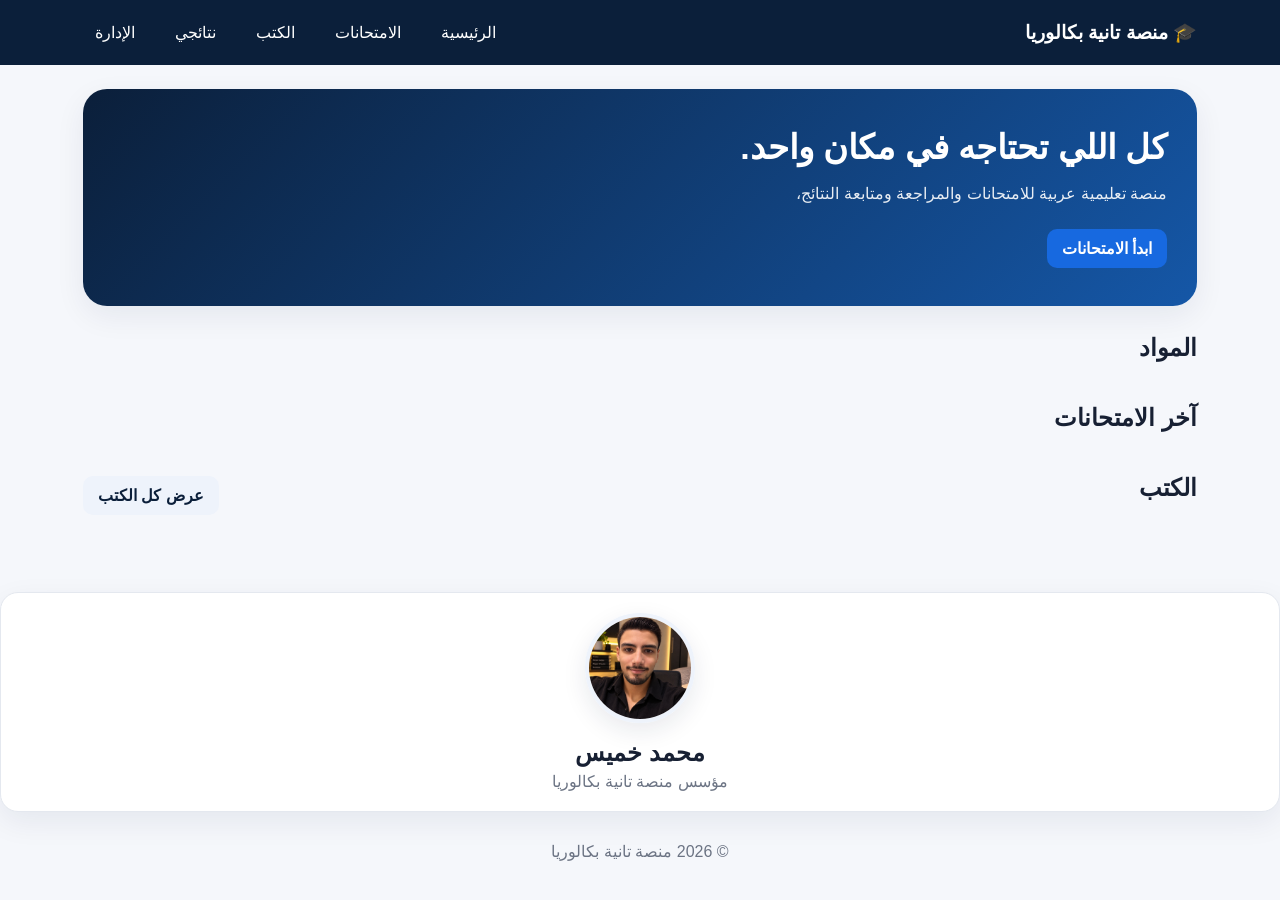
==== index.html @ 407a0428 "index.html Removed extra text from the introductory paragraph." ====
<!doctype html>
<html lang="ar" dir="rtl">
<head>
<meta charset="utf-8">
<meta name="viewport" content="width=device-width,initial-scale=1">
<meta name="theme-color" content="#0b1f3a">
<title>منصة تانية بكالوريا</title>
<link rel="icon" href="favicon.ico" type="image/x-icon">
<style>
:root{--navy:#0b1f3a;--blue:#1769e0;--bg:#f5f7fb;--card:#fff;--line:#e4e8ef;--text:#172033;--muted:#6c7484;--green:#159957;--red:#d64545;--shadow:0 10px 30px #10204012}
*{box-sizing:border-box}body{margin:0;font-family:Tahoma,Arial,sans-serif;background:var(--bg);color:var(--text)}button,input,select,textarea{font:inherit}button{cursor:pointer}
header{background:var(--navy);color:#fff;position:sticky;top:0;z-index:10}.nav{max-width:1150px;margin:auto;padding:14px 18px;display:flex;align-items:center;gap:16px}.brand{font-weight:800;font-size:19px;margin-left:auto}.nav button{background:transparent;color:#fff;border:0;padding:9px 12px;border-radius:9px}.nav button:hover{background:#ffffff15}
.container{max-width:1150px;margin:auto;padding:24px 18px}.hero{background:linear-gradient(135deg,#0b1f3a,#1557a7);color:#fff;border-radius:24px;padding:38px 30px;box-shadow:var(--shadow);margin-bottom:24px}.hero h1{font-size:34px;margin:0 0 12px}.hero p{opacity:.9;line-height:1.9;margin:0 0 20px}.btn{border:0;border-radius:10px;padding:10px 15px;background:var(--blue);color:#fff;font-weight:700}.btn.light{background:#eef3fb;color:var(--navy)}.btn.green{background:var(--green)}.btn.red{background:var(--red)}.btn.small{padding:7px 10px;font-size:13px}
.grid{display:grid;grid-template-columns:repeat(4,1fr);gap:14px}.card{background:var(--card);border:1px solid var(--line);border-radius:16px;padding:18px;box-shadow:var(--shadow)}.subject{min-height:125px;text-align:right}.subject b{display:block;font-size:18px;margin:12px 0 6px}.icon{font-size:30px}
.section{margin:28px 0}.section h2{margin:0 0 14px}.row{display:flex;align-items:center;gap:10px;flex-wrap:wrap}.muted{color:var(--muted)}.hidden{display:none!important}
.list{display:grid;gap:12px}.item{background:#fff;border:1px solid var(--line);border-radius:14px;padding:16px;display:flex;align-items:center;gap:12px}.item-main{flex:1}.item-main b{display:block;margin-bottom:6px}.actions{display:flex;gap:7px;flex-wrap:wrap}
input,select,textarea{width:100%;border:1px solid #ccd3df;border-radius:9px;padding:10px;background:#fff;outline:none}input:focus,select:focus,textarea:focus{border-color:var(--blue)}label{display:block;font-weight:700;margin-bottom:6px}.field{margin-bottom:13px}
.formgrid{display:grid;grid-template-columns:1fr 1fr;gap:13px}.full{grid-column:1/-1}
.panel{background:#fff;border:1px solid var(--line);border-radius:18px;padding:20px;box-shadow:var(--shadow)}
.tabs{display:flex;gap:8px;flex-wrap:wrap;margin-bottom:16px}.tabs button{border:1px solid var(--line);background:#fff;padding:9px 13px;border-radius:9px}.tabs button.active{background:var(--navy);color:#fff}
.statgrid{display:grid;grid-template-columns:repeat(4,1fr);gap:12px}.stat{text-align:center}.stat strong{display:block;font-size:28px;margin-top:5px}
.question{padding:17px;border:1px solid var(--line);border-radius:14px;margin-bottom:13px;background:#fff}.question h3{font-size:17px;margin:0 0 13px}.option{display:block;padding:10px;border:1px solid var(--line);border-radius:9px;margin:7px 0;cursor:pointer}.option:hover{background:#f6f9ff}.option input{width:auto;margin-left:8px}
.timer{position:sticky;top:70px;background:#fff;border:2px solid #e8b13b;padding:10px 14px;border-radius:10px;font-weight:800;display:inline-block;z-index:5}
.notice{padding:12px;border-radius:10px;background:#f0f5ff;color:#214a87;margin:10px 0}.success{background:#ecfbf2;color:#126b3c}.danger{background:#fff0f0;color:#8b2424}
.modal{position:fixed;inset:0;background:#0008;display:flex;align-items:center;justify-content:center;padding:15px;z-index:50}.modalbox{background:#fff;border-radius:18px;width:min(520px,100%);padding:22px;max-height:90vh;overflow:auto}.builder-head{display:flex;align-items:center;justify-content:space-between;gap:12px;margin-bottom:18px}.builder-head h3{margin:0}.builder-step{font-size:12px;color:var(--muted);background:#f2f5fa;padding:7px 10px;border-radius:999px}.question-builder{border:1px solid var(--line);border-radius:16px;padding:18px;margin:14px 0;background:#fbfcfe}.question-builder-head{display:flex;align-items:center;justify-content:space-between;gap:10px;margin-bottom:14px}.question-builder-head strong{font-size:16px}.question-builder-head span{font-size:12px;color:var(--muted)}.option-editor{display:grid;grid-template-columns:34px 1fr;gap:8px;align-items:center;margin:9px 0}.option-editor input[type=radio]{width:18px;height:18px;accent-color:var(--blue);margin:auto}.option-editor input[type=text]{margin:0}.question-number{width:34px;height:34px;border-radius:10px;background:#eaf1ff;color:var(--blue);display:flex;align-items:center;justify-content:center;font-weight:800}.builder-summary{display:flex;gap:8px;flex-wrap:wrap;margin:10px 0 18px}.summary-pill{background:#f3f6fa;border:1px solid var(--line);border-radius:999px;padding:7px 10px;font-size:13px}.sticky-actions{position:sticky;bottom:-1px;background:#fff;border-top:1px solid var(--line);padding-top:14px;margin-top:18px;display:flex;justify-content:flex-start;gap:8px}.help-text{font-size:12px;color:var(--muted);margin-top:6px}
footer{text-align:center;color:var(--muted);padding:30px}
@media(max-width:800px){.grid,.statgrid{grid-template-columns:repeat(2,1fr)}.formgrid{grid-template-columns:1fr}.hero h1{font-size:27px}.nav{overflow:auto}.nav button{white-space:nowrap}}
@media(max-width:520px){.grid,.statgrid{grid-template-columns:1fr}.item{align-items:flex-start;flex-direction:column}.item .actions{width:100%}.item .actions .btn{flex:1}}
</style>
</head>
<body>
<header><div class="nav">
  <div class="brand">🎓 منصة تانية بكالوريا</div>
  <button onclick="show('home')">الرئيسية</button>
  <button onclick="show('exams')">الامتحانات</button>
  <button onclick="show('books')">الكتب</button>
  <button onclick="show('results')">نتائجي</button>
  <button onclick="openAdmin()">الإدارة</button>
</div></header>

<main class="container">
<section id="home" class="page">
  <div class="hero"><h1>كل اللي تحتاجه في مكان واحد.</h1><p>منصة تعليمية عربية للامتحانات والمراجعة ومتابعة النتائج،  </p><button class="btn" onclick="show('exams')">ابدأ الامتحانات</button></div>
  <div class="section"><h2>المواد</h2><div id="subjects" class="grid"></div></div>
  <div class="section"><h2>آخر الامتحانات</h2><div id="latest" class="list"></div></div>
  <div class="section"><div class="row" style="justify-content:space-between"><h2>الكتب</h2><button class="btn light" onclick="show('books')">عرض كل الكتب</button></div><div id="homeBooks" class="list"></div></div>
</section>

<section id="books" class="page hidden">
  <div class="row" style="justify-content:space-between"><div><h2>الكتب</h2><p class="muted">كتب المواد وروابط Google Drive المضافة من لوحة الإدارة.</p></div><button class="btn light" onclick="show('home')">رجوع</button></div>
  <div id="bookList" class="list"></div>
</section>

<section id="exams" class="page hidden">
  <div class="row" style="justify-content:space-between"><div><h2>الامتحانات</h2><p class="muted">اختر الامتحان وابدأ الحل.</p></div><button class="btn light" onclick="show('home')">رجوع</button></div>
  <div id="examList" class="list"></div>
</section>

<section id="results" class="page hidden">
  <div class="row" style="justify-content:space-between"><div><h2>نتائجي</h2><p class="muted">اكتب اسم الطالب لعرض النتائج المحفوظة على هذا الجهاز.</p></div><button class="btn light" onclick="show('home')">رجوع</button></div>
  <div class="panel"><div class="row"><input id="resultName" placeholder="اسم الطالب"><button class="btn" onclick="renderStudentResults()">عرض النتائج</button></div></div>
  <div id="studentResults" class="list" style="margin-top:15px"></div>
</section>

<section id="take" class="page hidden"></section>

<section id="admin" class="page hidden">
  <div class="row" style="justify-content:space-between"><div><h2>لوحة الإدارة</h2><p class="muted">إدارة الامتحانات والنتائج على هذا المتصفح.</p></div><button class="btn light" onclick="show('home')">الرئيسية</button></div>
  <div class="statgrid section" id="stats"></div>
  <div class="tabs">
    <button class="active" onclick="adminTab('manage',this)">الامتحانات</button>
    <button onclick="adminTab('add',this)">إضافة امتحان</button>
    <button onclick="adminTab('books',this)">الكتب</button>
    <button onclick="adminTab('results',this)">النتائج</button>
    <button onclick="adminTab('backup',this)">نسخة احتياطية</button>
  </div>
  <div id="admin-manage" class="panel"></div>
  <div id="admin-add" class="panel hidden"></div>
  <div id="admin-books" class="panel hidden"></div>
  <div id="admin-results" class="panel hidden"></div>
  <div id="admin-backup" class="panel hidden"></div>
</section>
</main>

<section id="founder" class="panel" style="margin-top:24px;text-align:center">
  <img src="mo.png" alt="محمد خميس" style="width:110px;height:110px;border-radius:50%;object-fit:cover;border:4px solid #eef3fb;box-shadow:0 8px 24px #10204018">
  <h2 style="margin:12px 0 5px">محمد خميس</h2>
  <p class="muted" style="margin:0">مؤسس منصة تانية بكالوريا</p>
</section>

<footer>© <span id="year"></span> منصة تانية بكالوريا</footer>
<div id="modal" class="modal hidden"></div>

<script>
const API_URL='https://script.google.com/macros/s/AKfycbz03Ahf0GVWqiypZERwUuRiqGO9pKJhFHGh20ibM4u5H-rbr8cU8YD5mnmOe07RugQP-g/exec';
let state={exams:[],results:[],books:[]};
let ADMIN_SESSION='';
let timer=null;

function esc(v){return String(v??'').replace(/[&<>"']/g,m=>({'&':'&amp;','<':'&lt;','>':'&gt;','"':'&quot;',"'":'&#39;'}[m]))}
async function api(action,payload={},admin=false){
  const body={action,...payload};
  if(admin){if(!ADMIN_SESSION)throw new Error('جلسة الإدارة منتهية، سجل الدخول مرة أخرى');body.adminSession=ADMIN_SESSION}
  const r=await fetch(API_URL,{method:'POST',headers:{'Content-Type':'text/plain;charset=utf-8'},body:JSON.stringify(body)});
  const d=await r.json();
  if(!d.ok)throw new Error(d.error||'فشل الاتصال بقاعدة البيانات');
  return d;
}
async function refreshCloud(){
  try{
    const [e,b]=await Promise.all([api('listExams'),api('listBooks')]);
    state.exams=e.exams||[];state.books=b.books||[];
    renderHome();renderExams();renderBooks();
  }catch(err){console.error(err);alert('تعذر الاتصال بقاعدة البيانات. تأكد من نشر Google Apps Script كـ Web App.');}
}
function show(id){document.querySelectorAll('.page').forEach(x=>x.classList.add('hidden'));document.getElementById(id).classList.remove('hidden');if(id==='home')renderHome();if(id==='exams')renderExams();if(id==='books')renderBooks();if(id==='results')document.getElementById('studentResults').innerHTML='';scrollTo(0,0)}
function renderBooks(){
 const html=state.books.length?state.books.slice().reverse().map(b=>`<div class="item"><div class="item-main"><b>📚 ${esc(b.title)}</b><span class="muted">${esc(b.subject)}</span></div><div class="actions"><a class="btn" href="${esc(b.url)}" target="_blank" rel="noopener noreferrer">فتح الكتاب</a></div></div>`).join(''):'<div class="panel">لا توجد كتب مضافة حتى الآن.</div>';
 document.getElementById('bookList').innerHTML=html;
 if(document.getElementById('homeBooks')) document.getElementById('homeBooks').innerHTML=state.books.slice().reverse().slice(0,4).map(b=>`<div class="item"><div class="item-main"><b>📚 ${esc(b.title)}</b><span class="muted">${esc(b.subject)}</span></div><a class="btn light" href="${esc(b.url)}" target="_blank" rel="noopener noreferrer">فتح</a></div>`).join('')||'<div class="panel">لا توجد كتب مضافة حتى الآن.</div>';
}
function subjects(){return [...new Set(state.exams.map(x=>x.subject))]}
function renderHome(){
 document.getElementById('subjects').innerHTML=subjects().map(s=>`<button class="card subject" onclick="filterSubject('${esc(s)}')"><span class="icon">📚</span><b>${esc(s)}</b><span class="muted">${state.exams.filter(x=>x.subject===s).length} امتحان</span></button>`).join('')||'<div class="panel">لا توجد مواد أو امتحانات حاليًا.</div>';
 document.getElementById('latest').innerHTML=state.exams.slice(-5).reverse().map(examCard).join('')||'<div class="panel">لا توجد امتحانات.</div>';
 renderBooks();
}
function examCard(x){return `<div class="item"><div class="item-main"><b>${esc(x.title)}</b><span class="muted">${esc(x.subject)} · ${x.questions.length} سؤال · ${x.duration?x.duration+' دقيقة':'بدون مؤقت'}</span></div><div class="actions"><button class="btn" onclick="startExam('${esc(x.id)}')">ابدأ</button></div></div>`}
function renderExams(list=state.exams){document.getElementById('examList').innerHTML=list.map(examCard).join('')||'<div class="panel">لا توجد امتحانات بهذه المادة.</div>'}
function filterSubject(s){show('exams');renderExams(state.exams.filter(x=>x.subject===s))}
function startExam(id){
 const x=state.exams.find(e=>e.id===id);if(!x)return;
 const name=prompt('اكتب اسمك الثلاثي:');if(!name||!name.trim())return;
 let seconds=(x.duration||0)*60;
 document.getElementById('take').innerHTML=`<div class="row" style="justify-content:space-between"><div><h2>${esc(x.title)}</h2><p class="muted">الطالب: ${esc(name.trim())} · ${esc(x.subject)}</p></div><span class="timer" id="clock">${seconds?formatTime(seconds):'بدون مؤقت'}</span></div><form id="examForm"><div style="margin-top:15px">${x.questions.map((q,i)=>`<div class="question"><h3>${i+1}. ${esc(q.text)}</h3>${q.options.map((o,j)=>`<label class="option"><input type="radio" name="q${i}" value="${j}"> ${esc(o)}</label>`).join('')}</div>`).join('')}</div><button class="btn green" type="submit">تسليم الامتحان</button></form>`;
 show('take');
 if(seconds){clearInterval(timer);timer=setInterval(()=>{seconds--;const c=document.getElementById('clock');if(c)c.textContent=formatTime(Math.max(0,seconds));if(seconds<=0){clearInterval(timer);submitExam(x,name,true)}},1000)}
 document.getElementById('examForm').onsubmit=e=>{e.preventDefault();if(confirm('هل تريد تسليم الامتحان الآن؟'))submitExam(x,name,false)};
}
function formatTime(s){return Math.floor(s/60)+':'+String(s%60).padStart(2,'0')}
async function submitExam(x,name,auto){
 clearInterval(timer);
 const answers=x.questions.map((q,i)=>{const el=document.querySelector(`input[name="q${i}"]:checked`);return el?Number(el.value):null});
 try{
   const d=await api('submitAttempt',{examId:x.id,name:name.trim(),answers});
   state.results.push({id:d.attemptId,examId:x.id,examTitle:x.title,subject:x.subject,name:name.trim(),score:d.score,total:d.total,at:new Date().toISOString()});
   document.getElementById('take').innerHTML=`<div class="panel"><h2>تم تسليم الامتحان ✅</h2><div class="notice success">الطالب: ${esc(name)}<br>الدرجة: <b>${d.score} / ${d.total}</b></div><button class="btn" onclick="show('results')">نتائجي</button> <button class="btn light" onclick="show('home')">الرئيسية</button></div>`;
 }catch(err){alert(err.message)}
}
async function renderStudentResults(){
 const n=document.getElementById('resultName').value.trim();if(!n){document.getElementById('studentResults').innerHTML='<div class="panel">اكتب اسم الطالب أولًا.</div>';return}
 try{
  const d=await api('getStudentResults',{name:n});
  document.getElementById('studentResults').innerHTML=(d.results||[]).length?d.results.slice().reverse().map(r=>`<div class="item"><div class="item-main"><b>${esc(r.examTitle)}</b><span class="muted">${esc(r.subject)} · ${r.score}/${r.total} · ${new Date(r.at).toLocaleString('ar-EG')}</span></div></div>`).join(''):'<div class="panel">لم يتم العثور على نتائج بهذا الاسم.</div>';
 }catch(err){alert(err.message)}
}
async function openAdmin(){
 const p=prompt('كلمة مرور الإدارة:');if(p===null)return;
 try{const d=await api('adminLogin',{password:p});ADMIN_SESSION=d.session;show('admin');await renderAdmin();}
 catch(err){alert(err.message)}
}
async function renderAdmin(){
 try{
  const d=await api('getAdminData',{},true);state.exams=d.exams||[];state.books=d.books||[];state.results=d.results||[];
  document.getElementById('stats').innerHTML=[['الامتحانات',state.exams.length],['الأسئلة',state.exams.reduce((a,x)=>a+x.questions.length,0)],['النتائج',state.results.length],['الطلاب',new Set(state.results.map(x=>x.name.toLowerCase())).size],['الكتب',state.books.length]].map(x=>`<div class="card stat"><span class="muted">${x[0]}</span><strong>${x[1]}</strong></div>`).join('');
  adminTab('manage',document.querySelector('#admin .tabs button'));
 }catch(err){alert(err.message)}
}
function adminTab(tab,btn){document.querySelectorAll('#admin .tabs button').forEach(x=>x.classList.remove('active'));if(btn)btn.classList.add('active');['manage','add','books','results','backup'].forEach(x=>document.getElementById('admin-'+x).classList.toggle('hidden',x!==tab));if(tab==='manage')renderManage();if(tab==='add')renderAdd();if(tab==='books')renderAdminBooks();if(tab==='results')renderAdminResults();if(tab==='backup')renderBackup()}
function renderManage(){document.getElementById('admin-manage').innerHTML=`<h3>إدارة الامتحانات</h3><div class="list">${state.exams.map(x=>`<div class="item"><div class="item-main"><b>${esc(x.title)}</b><span class="muted">${esc(x.subject)} · ${x.questions.length} سؤال · ${x.attempts?.length||0} نتيجة</span></div><div class="actions"><button class="btn red small" onclick="deleteExam('${esc(x.id)}')">حذف</button></div></div>`).join('')||'<p class="muted">لا توجد امتحانات.</p>'}</div>`}
function renderAdd(){
 document.getElementById('admin-add').innerHTML=`<div class="builder-head"><div><h3>إنشاء امتحان جديد</h3><p class="muted" style="margin:5px 0 0">اكتب بيانات الامتحان ثم أضف الأسئلة والإجابات الصحيحة من نفس الصفحة.</p></div><span class="builder-step">خطوة 1 من 2</span></div>
 <form id="addForm"><div class="formgrid"><div class="field"><label>اسم الامتحان</label><input id="ntitle" required placeholder="مثال: امتحان الرياضيات - الوحدة الأولى"></div><div class="field"><label>المادة</label><input id="nsubject" required placeholder="مثال: الرياضيات"></div><div class="field"><label>المدة بالدقائق</label><input id="nduration" type="number" min="0" value="15"><div class="help-text">اتركها 0 إذا كان الامتحان بدون مؤقت.</div></div><div class="field"><label>عدد الأسئلة</label><input id="ncount" type="number" min="1" max="100" value="5"><div class="help-text">يمكنك تغيير العدد ثم الضغط على «تجهيز الأسئلة».</div></div></div><button class="btn" type="submit">تجهيز الأسئلة ←</button></form><div id="questionEditor" class="hidden"></div>`;
 document.getElementById('addForm').onsubmit=e=>{e.preventDefault();prepareQuestions()};
}
function prepareQuestions(){
 const title=document.getElementById('ntitle').value.trim(),subject=document.getElementById('nsubject').value.trim(),duration=Number(document.getElementById('nduration').value)||0,count=Math.min(100,Math.max(1,Number(document.getElementById('ncount').value)||1));
 if(!title||!subject){alert('أكمل اسم الامتحان والمادة أولًا.');return}
 const old=[...document.querySelectorAll('.question-builder')].map(card=>({text:card.querySelector('.q-text')?.value||'',options:[...card.querySelectorAll('.q-option')].map(x=>x.value||''),correct:Number(card.querySelector('.q-correct:checked')?.value??0)}));
 const editor=document.getElementById('questionEditor');
 editor.classList.remove('hidden');
 editor.innerHTML=`<div class="builder-head" style="margin-top:22px"><div><h3>أسئلة الامتحان</h3><p class="muted" style="margin:5px 0 0">لكل سؤال 4 اختيارات. اضغط الدائرة بجانب الاختيار الصحيح.</p></div><span class="builder-step">خطوة 2 من 2</span></div><div class="builder-summary"><span class="summary-pill">📚 ${esc(subject)}</span><span class="summary-pill">📝 ${count} سؤال</span><span class="summary-pill">⏱️ ${duration?duration+' دقيقة':'بدون مؤقت'}</span></div><div id="questionCards"></div><div class="sticky-actions"><button class="btn green" type="button" onclick="saveExam()">حفظ الامتحان في Google Sheets</button><button class="btn light" type="button" onclick="renderAdd()">إلغاء</button></div>`;
 const wrap=document.getElementById('questionCards');
 for(let i=0;i<count;i++){const q=old[i]||{};const opts=q.options||[];wrap.insertAdjacentHTML('beforeend',`<div class="question-builder" data-index="${i}"><div class="question-builder-head"><div class="row"><div class="question-number">${i+1}</div><strong>السؤال ${i+1}</strong></div><span>اختر إجابة صحيحة واحدة</span></div><div class="field"><label>نص السؤال</label><textarea class="q-text" rows="2" placeholder="اكتب نص السؤال هنا...">${esc(q.text||'')}</textarea></div><div><label>الاختيارات</label>${[0,1,2,3].map(j=>`<div class="option-editor"><input class="q-correct" type="radio" name="correct-${i}" value="${j}" ${Number(q.correct||0)===j?'checked':''} title="تحديد كإجابة صحيحة"><input class="q-option" type="text" value="${esc(opts[j]||'')}" placeholder="الاختيار ${j+1}"></div>`).join('')}</div></div>`)}
 editor.scrollIntoView({behavior:'smooth',block:'start'});
}
async function saveExam(){
 const title=document.getElementById('ntitle').value.trim(),subject=document.getElementById('nsubject').value.trim(),duration=Number(document.getElementById('nduration').value)||0;
 const cards=[...document.querySelectorAll('.question-builder')];const qs=[];
 for(let i=0;i<cards.length;i++){const card=cards[i],text=card.querySelector('.q-text').value.trim(),options=[...card.querySelectorAll('.q-option')].map(x=>x.value.trim()),checked=card.querySelector('.q-correct:checked');
  if(!text){alert(`اكتب نص السؤال رقم ${i+1}.`);card.querySelector('.q-text').focus();return}
  if(options.some(x=>!x)){alert(`أكمل الاختيارات الأربعة في السؤال رقم ${i+1}.`);const bad=card.querySelector('.q-option:not([value])');if(bad)bad.focus();return}
  if(!checked){alert(`حدد الإجابة الصحيحة للسؤال رقم ${i+1}.`);return}
  qs.push({text,options,correct:Number(checked.value)});
 }
 if(!qs.length)return;
 const btn=document.querySelector('#questionEditor .btn.green');if(btn){btn.disabled=true;btn.textContent='جاري الحفظ...'}
 try{await api('createExam',{exam:{id:'custom-'+Date.now().toString(36),title,subject,duration,attemptLimit:0,showScore:true,questions:qs}},true);await renderAdmin();await refreshCloud();alert('تم حفظ الامتحان بنجاح في Google Sheets ✅')}catch(err){if(btn){btn.disabled=false;btn.textContent='حفظ الامتحان في Google Sheets'}alert(err.message)}
}
async function deleteExam(id){if(!confirm('حذف الامتحان وكل نتائجه من قاعدة البيانات؟'))return;try{await api('deleteExam',{examId:id},true);await renderAdmin();await refreshCloud();alert('تم حذف الامتحان')}catch(err){alert(err.message)}}
function renderAdminBooks(){
 document.getElementById('admin-books').innerHTML=`<h3>إدارة الكتب</h3><p class="muted">أضف المادة واسم الكتاب ورابط Google Drive. البيانات تُحفظ في Google Sheet وتظهر لكل الطلاب.</p><form id="bookForm"><div class="formgrid"><div class="field"><label>المادة</label><input id="bsubject" required placeholder="مثال: الفيزياء"></div><div class="field"><label>اسم الكتاب</label><input id="btitle" required placeholder="مثال: كتاب الفيزياء"></div><div class="field full"><label>رابط Google Drive</label><input id="burl" type="url" required placeholder="https://drive.google.com/..."></div></div><button class="btn green">إضافة الكتاب</button></form><hr style="border:0;border-top:1px solid var(--line);margin:22px 0"><div class="list">${state.books.slice().reverse().map(b=>`<div class="item"><div class="item-main"><b>📚 ${esc(b.title)}</b><span class="muted">${esc(b.subject)} · <a href="${esc(b.url)}" target="_blank" rel="noopener">فتح الرابط</a></span></div><button class="btn red small" onclick="deleteBook('${esc(b.id)}')">حذف</button></div>`).join('')||'<p class="muted">لم تتم إضافة كتب بعد.</p>'}</div>`;
 document.getElementById('bookForm').onsubmit=e=>{e.preventDefault();addBook()};
}
async function addBook(){const subject=document.getElementById('bsubject').value.trim(),title=document.getElementById('btitle').value.trim(),url=document.getElementById('burl').value.trim();if(!subject||!title||!url)return;try{new URL(url)}catch(_){alert('يرجى إدخال رابط صحيح');return}try{await api('createBook',{book:{subject,title,url}},true);await renderAdmin();await refreshCloud();alert('تمت إضافة الكتاب وحفظه في Google Sheet')}catch(err){alert(err.message)}}
async function deleteBook(id){if(!confirm('حذف هذا الكتاب من قاعدة البيانات؟'))return;try{await api('deleteBook',{bookId:id},true);await renderAdmin();await refreshCloud();alert('تم حذف الكتاب')}catch(err){alert(err.message)}}
function renderAdminResults(){document.getElementById('admin-results').innerHTML=`<div class="row" style="justify-content:space-between"><h3>كل النتائج</h3><button class="btn light" onclick="exportResults()">تصدير CSV</button></div><div class="list">${state.results.slice().reverse().map(r=>`<div class="item"><div class="item-main"><b>${esc(r.name)} — ${esc(r.examTitle)}</b><span class="muted">${r.score}/${r.total} · ${new Date(r.at).toLocaleString('ar-EG')}</span></div></div>`).join('')||'<p class="muted">لا توجد نتائج.</p>'}</div>`}
function renderBackup(){document.getElementById('admin-backup').innerHTML=`<h3>نسخة احتياطية</h3><p class="muted">تنزيل نسخة من البيانات الموجودة حاليًا في Google Sheet.</p><button class="btn" onclick="backup()">تصدير JSON</button>`}
function download(content,name,type){const a=document.createElement('a');a.href=URL.createObjectURL(new Blob([content],{type}));a.download=name;a.click();setTimeout(()=>URL.revokeObjectURL(a.href),1000)}
function backup(){download(JSON.stringify({exams:state.exams,results:state.results,books:state.books},null,2),'thaneya-cloud-backup.json','application/json')}
function exportResults(){let rows=[['الطالب','الامتحان','المادة','الدرجة','من','التاريخ'],...state.results.map(r=>[r.name,r.examTitle,r.subject,r.score,r.total,new Date(r.at).toLocaleString('ar-EG')])];download('\ufeff'+rows.map(r=>r.map(v=>`"${String(v).replace(/"/g,'""')}"`).join(',')).join('\r\n'),'results.csv','text/csv;charset=utf-8')}
document.getElementById('year').textContent=new Date().getFullYear();
refreshCloud();
</script>
</body>
</html>
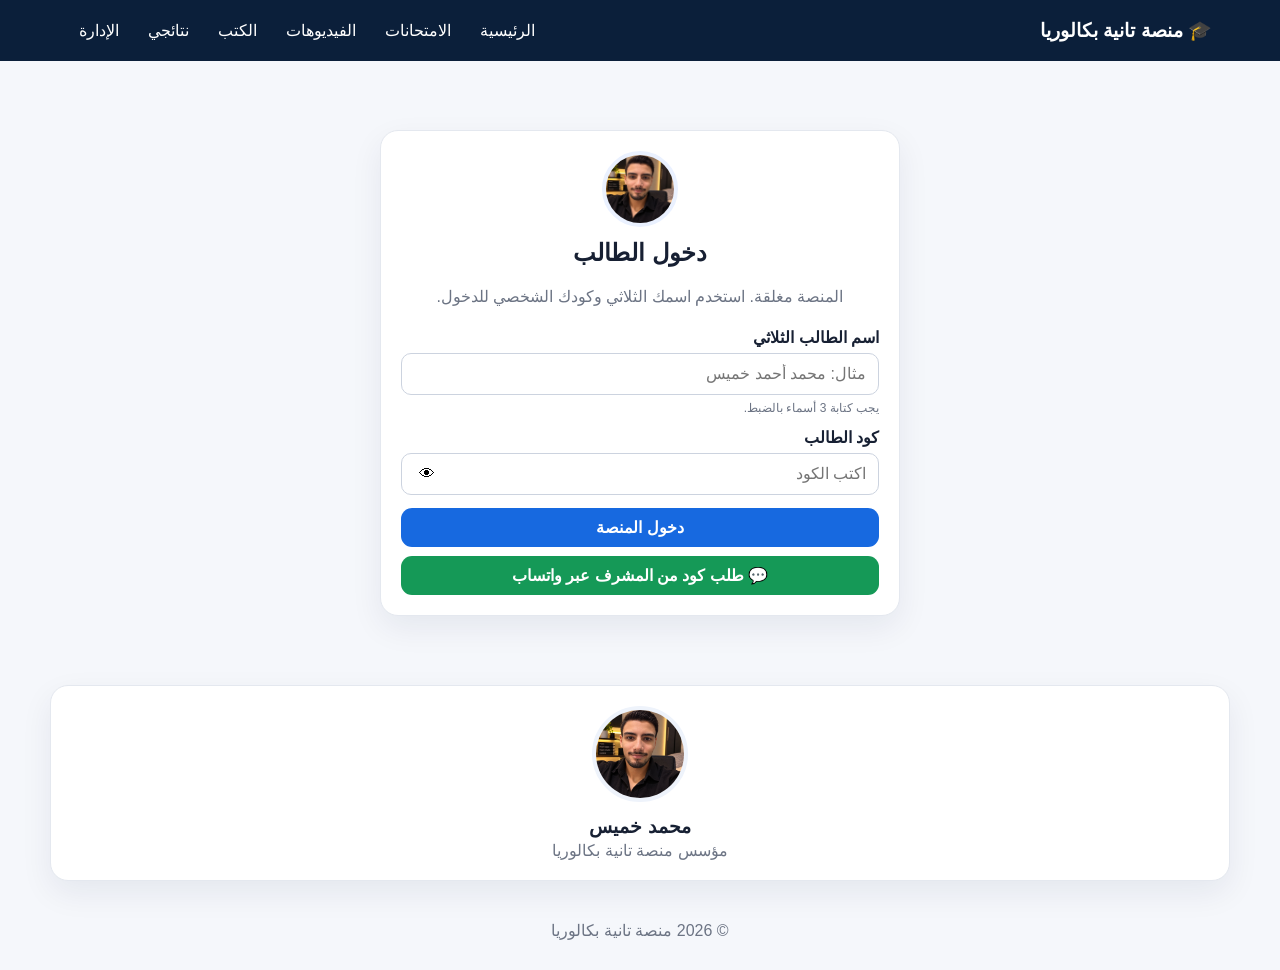
==== commit 5fa64dfb: "Add files via upload" ====
--- a/index.html
+++ b/index.html
@@ -1,216 +1,93 @@
 <!doctype html>
 <html lang="ar" dir="rtl">
 <head>
-<meta charset="utf-8">
-<meta name="viewport" content="width=device-width,initial-scale=1">
-<meta name="theme-color" content="#0b1f3a">
-<title>منصة تانية بكالوريا</title>
-<link rel="icon" href="favicon.ico" type="image/x-icon">
+<meta charset="utf-8"><meta name="viewport" content="width=device-width,initial-scale=1"><meta name="theme-color" content="#0b1f3a">
+<title>منصة تانية بكالوريا</title><link rel="icon" href="favicon.ico" type="image/x-icon">
 <style>
-:root{--navy:#0b1f3a;--blue:#1769e0;--bg:#f5f7fb;--card:#fff;--line:#e4e8ef;--text:#172033;--muted:#6c7484;--green:#159957;--red:#d64545;--shadow:0 10px 30px #10204012}
+:root{--navy:#0b1f3a;--blue:#1769e0;--bg:#f5f7fb;--card:#fff;--line:#e4e8ef;--text:#172033;--muted:#6c7484;--green:#159957;--red:#d64545;--gold:#e5a928;--shadow:0 12px 32px #10204012}
 *{box-sizing:border-box}body{margin:0;font-family:Tahoma,Arial,sans-serif;background:var(--bg);color:var(--text)}button,input,select,textarea{font:inherit}button{cursor:pointer}
-header{background:var(--navy);color:#fff;position:sticky;top:0;z-index:10}.nav{max-width:1150px;margin:auto;padding:14px 18px;display:flex;align-items:center;gap:16px}.brand{font-weight:800;font-size:19px;margin-left:auto}.nav button{background:transparent;color:#fff;border:0;padding:9px 12px;border-radius:9px}.nav button:hover{background:#ffffff15}
-.container{max-width:1150px;margin:auto;padding:24px 18px}.hero{background:linear-gradient(135deg,#0b1f3a,#1557a7);color:#fff;border-radius:24px;padding:38px 30px;box-shadow:var(--shadow);margin-bottom:24px}.hero h1{font-size:34px;margin:0 0 12px}.hero p{opacity:.9;line-height:1.9;margin:0 0 20px}.btn{border:0;border-radius:10px;padding:10px 15px;background:var(--blue);color:#fff;font-weight:700}.btn.light{background:#eef3fb;color:var(--navy)}.btn.green{background:var(--green)}.btn.red{background:var(--red)}.btn.small{padding:7px 10px;font-size:13px}
-.grid{display:grid;grid-template-columns:repeat(4,1fr);gap:14px}.card{background:var(--card);border:1px solid var(--line);border-radius:16px;padding:18px;box-shadow:var(--shadow)}.subject{min-height:125px;text-align:right}.subject b{display:block;font-size:18px;margin:12px 0 6px}.icon{font-size:30px}
-.section{margin:28px 0}.section h2{margin:0 0 14px}.row{display:flex;align-items:center;gap:10px;flex-wrap:wrap}.muted{color:var(--muted)}.hidden{display:none!important}
-.list{display:grid;gap:12px}.item{background:#fff;border:1px solid var(--line);border-radius:14px;padding:16px;display:flex;align-items:center;gap:12px}.item-main{flex:1}.item-main b{display:block;margin-bottom:6px}.actions{display:flex;gap:7px;flex-wrap:wrap}
-input,select,textarea{width:100%;border:1px solid #ccd3df;border-radius:9px;padding:10px;background:#fff;outline:none}input:focus,select:focus,textarea:focus{border-color:var(--blue)}label{display:block;font-weight:700;margin-bottom:6px}.field{margin-bottom:13px}
-.formgrid{display:grid;grid-template-columns:1fr 1fr;gap:13px}.full{grid-column:1/-1}
-.panel{background:#fff;border:1px solid var(--line);border-radius:18px;padding:20px;box-shadow:var(--shadow)}
-.tabs{display:flex;gap:8px;flex-wrap:wrap;margin-bottom:16px}.tabs button{border:1px solid var(--line);background:#fff;padding:9px 13px;border-radius:9px}.tabs button.active{background:var(--navy);color:#fff}
-.statgrid{display:grid;grid-template-columns:repeat(4,1fr);gap:12px}.stat{text-align:center}.stat strong{display:block;font-size:28px;margin-top:5px}
-.question{padding:17px;border:1px solid var(--line);border-radius:14px;margin-bottom:13px;background:#fff}.question h3{font-size:17px;margin:0 0 13px}.option{display:block;padding:10px;border:1px solid var(--line);border-radius:9px;margin:7px 0;cursor:pointer}.option:hover{background:#f6f9ff}.option input{width:auto;margin-left:8px}
-.timer{position:sticky;top:70px;background:#fff;border:2px solid #e8b13b;padding:10px 14px;border-radius:10px;font-weight:800;display:inline-block;z-index:5}
-.notice{padding:12px;border-radius:10px;background:#f0f5ff;color:#214a87;margin:10px 0}.success{background:#ecfbf2;color:#126b3c}.danger{background:#fff0f0;color:#8b2424}
-.modal{position:fixed;inset:0;background:#0008;display:flex;align-items:center;justify-content:center;padding:15px;z-index:50}.modalbox{background:#fff;border-radius:18px;width:min(520px,100%);padding:22px;max-height:90vh;overflow:auto}.builder-head{display:flex;align-items:center;justify-content:space-between;gap:12px;margin-bottom:18px}.builder-head h3{margin:0}.builder-step{font-size:12px;color:var(--muted);background:#f2f5fa;padding:7px 10px;border-radius:999px}.question-builder{border:1px solid var(--line);border-radius:16px;padding:18px;margin:14px 0;background:#fbfcfe}.question-builder-head{display:flex;align-items:center;justify-content:space-between;gap:10px;margin-bottom:14px}.question-builder-head strong{font-size:16px}.question-builder-head span{font-size:12px;color:var(--muted)}.option-editor{display:grid;grid-template-columns:34px 1fr;gap:8px;align-items:center;margin:9px 0}.option-editor input[type=radio]{width:18px;height:18px;accent-color:var(--blue);margin:auto}.option-editor input[type=text]{margin:0}.question-number{width:34px;height:34px;border-radius:10px;background:#eaf1ff;color:var(--blue);display:flex;align-items:center;justify-content:center;font-weight:800}.builder-summary{display:flex;gap:8px;flex-wrap:wrap;margin:10px 0 18px}.summary-pill{background:#f3f6fa;border:1px solid var(--line);border-radius:999px;padding:7px 10px;font-size:13px}.sticky-actions{position:sticky;bottom:-1px;background:#fff;border-top:1px solid var(--line);padding-top:14px;margin-top:18px;display:flex;justify-content:flex-start;gap:8px}.help-text{font-size:12px;color:var(--muted);margin-top:6px}
-footer{text-align:center;color:var(--muted);padding:30px}
-@media(max-width:800px){.grid,.statgrid{grid-template-columns:repeat(2,1fr)}.formgrid{grid-template-columns:1fr}.hero h1{font-size:27px}.nav{overflow:auto}.nav button{white-space:nowrap}}
-@media(max-width:520px){.grid,.statgrid{grid-template-columns:1fr}.item{align-items:flex-start;flex-direction:column}.item .actions{width:100%}.item .actions .btn{flex:1}}
-</style>
-</head>
+header{background:var(--navy);color:#fff;position:sticky;top:0;z-index:20}.nav{max-width:1180px;margin:auto;padding:12px 18px;display:flex;align-items:center;gap:7px}.brand{font-weight:900;font-size:19px;margin-left:auto;white-space:nowrap}.nav button{background:transparent;color:#fff;border:0;padding:9px 11px;border-radius:9px}.nav button:hover{background:#ffffff15}
+.container{max-width:1180px;margin:auto;padding:24px 18px}.hero{background:linear-gradient(135deg,#0b1f3a,#1557a7);color:#fff;border-radius:24px;padding:38px 30px;box-shadow:var(--shadow);margin-bottom:24px}.hero h1{font-size:34px;margin:0 0 12px}.hero p{opacity:.9;line-height:1.9;margin:0 0 20px}.btn{border:0;border-radius:11px;padding:10px 15px;background:var(--blue);color:#fff;font-weight:800}.btn:hover{filter:brightness(.96)}.btn.light{background:#eef3fb;color:var(--navy)}.btn.green{background:var(--green)}.btn.red{background:var(--red)}.btn.gold{background:var(--gold);color:#231800}.btn.small{padding:7px 10px;font-size:13px}
+.grid{display:grid;grid-template-columns:repeat(4,1fr);gap:14px}.card{background:var(--card);border:1px solid var(--line);border-radius:16px;padding:18px;box-shadow:var(--shadow)}.subject{min-height:125px;text-align:right}.subject b{display:block;font-size:18px;margin:12px 0 6px}.icon{font-size:30px}.section{margin:28px 0}.section h2{margin:0 0 14px}.row{display:flex;align-items:center;gap:10px;flex-wrap:wrap}.muted{color:var(--muted)}.hidden{display:none!important}.list{display:grid;gap:12px}.item{background:#fff;border:1px solid var(--line);border-radius:14px;padding:16px;display:flex;align-items:center;gap:12px}.item-main{flex:1}.item-main b{display:block;margin-bottom:6px}.actions{display:flex;gap:7px;flex-wrap:wrap}input,select,textarea{width:100%;border:1px solid #ccd3df;border-radius:10px;padding:11px 12px;background:#fff;outline:none}input:focus,select:focus,textarea:focus{border-color:var(--blue);box-shadow:0 0 0 3px #1769e014}label{display:block;font-weight:800;margin-bottom:6px}.field{margin-bottom:13px}.formgrid{display:grid;grid-template-columns:1fr 1fr;gap:13px}.full{grid-column:1/-1}.panel{background:#fff;border:1px solid var(--line);border-radius:18px;padding:20px;box-shadow:var(--shadow)}.tabs{display:flex;gap:8px;flex-wrap:wrap;margin-bottom:16px}.tabs button{border:1px solid var(--line);background:#fff;padding:9px 13px;border-radius:9px}.tabs button.active{background:var(--navy);color:#fff}.statgrid{display:grid;grid-template-columns:repeat(5,1fr);gap:12px}.stat{text-align:center}.stat strong{display:block;font-size:28px;margin-top:5px}.question{padding:17px;border:1px solid var(--line);border-radius:14px;margin-bottom:13px;background:#fff}.question h3{font-size:17px;margin:0 0 13px}.option{display:block;padding:10px;border:1px solid var(--line);border-radius:9px;margin:7px 0;cursor:pointer}.option:hover{background:#f6f9ff}.option input{width:auto;margin-left:8px}.timer{position:sticky;top:70px;background:#fff;border:2px solid #e8b13b;padding:10px 14px;border-radius:10px;font-weight:900;display:inline-block;z-index:5}.notice{padding:12px;border-radius:10px;background:#f0f5ff;color:#214a87;margin:10px 0}.success{background:#ecfbf2;color:#126b3c}.danger{background:#fff0f0;color:#8b2424}.warning{background:#fff8df;color:#7b5a00}.modal{position:fixed;inset:0;background:#0009;display:flex;align-items:center;justify-content:center;padding:15px;z-index:100}.modalbox{background:#fff;border-radius:20px;width:min(520px,100%);padding:24px;max-height:92vh;overflow:auto;box-shadow:0 25px 80px #0003}.modal-head{display:flex;align-items:flex-start;justify-content:space-between;gap:12px}.close{border:0;background:#f1f3f7;width:34px;height:34px;border-radius:50%;font-size:20px}.input-wrap{position:relative}.input-wrap input{padding-left:48px}.eye{position:absolute;left:7px;top:50%;transform:translateY(-50%);border:0;background:transparent;width:38px;height:38px;border-radius:8px}.eye:hover{background:#f2f5fa}.login-box{max-width:520px;margin:45px auto}.login-logo{width:76px;height:76px;border-radius:50%;display:block;margin:0 auto 12px;object-fit:cover;border:4px solid #eaf1ff}.video-frame{width:100%;aspect-ratio:16/9;border:0;border-radius:14px;background:#111}.video-thumb{background:#0c1730;color:#fff;border-radius:14px;padding:28px;text-align:center}.student-badge{background:#eaf1ff;color:#154b9a;padding:8px 12px;border-radius:999px;font-weight:800}.builder-head{display:flex;align-items:center;justify-content:space-between;gap:12px;margin-bottom:18px}.builder-step{font-size:12px;color:var(--muted);background:#f2f5fa;padding:7px 10px;border-radius:999px}.question-builder{border:1px solid var(--line);border-radius:16px;padding:18px;margin:14px 0;background:#fbfcfe}.question-builder-head{display:flex;align-items:center;justify-content:space-between;gap:10px;margin-bottom:14px}.option-editor{display:grid;grid-template-columns:34px 1fr;gap:8px;align-items:center;margin:9px 0}.option-editor input[type=radio]{width:18px;height:18px;accent-color:var(--blue);margin:auto}.question-number{width:34px;height:34px;border-radius:10px;background:#eaf1ff;color:var(--blue);display:flex;align-items:center;justify-content:center;font-weight:900}.builder-summary{display:flex;gap:8px;flex-wrap:wrap;margin:10px 0 18px}.summary-pill{background:#f3f6fa;border:1px solid var(--line);border-radius:999px;padding:7px 10px;font-size:13px}.sticky-actions{position:sticky;bottom:-1px;background:#fff;border-top:1px solid var(--line);padding-top:14px;margin-top:18px;display:flex;gap:8px}.help-text{font-size:12px;color:var(--muted);margin-top:6px}.video-card iframe,.video-card video{display:block;width:100%;aspect-ratio:16/9;border:0;border-radius:14px}.video-card{overflow:hidden}.danger-zone{border:1px solid #ffd2d2;background:#fff7f7;border-radius:15px;padding:16px}.code-chip{font-family:Consolas,monospace;background:#f0f3f8;padding:6px 9px;border-radius:8px;direction:ltr;display:inline-block}.loading{opacity:.65;pointer-events:none}
+footer{text-align:center;color:var(--muted);padding:30px}@media(max-width:900px){.grid,.statgrid{grid-template-columns:repeat(2,1fr)}.formgrid{grid-template-columns:1fr}.hero h1{font-size:27px}.nav{overflow:auto}.nav button{white-space:nowrap}}@media(max-width:520px){.grid,.statgrid{grid-template-columns:1fr}.item{align-items:flex-start;flex-direction:column}.item .actions{width:100%}.item .actions .btn{flex:1}.hero{padding:28px 20px}}
+</style></head>
 <body>
-<header><div class="nav">
-  <div class="brand">🎓 منصة تانية بكالوريا</div>
-  <button onclick="show('home')">الرئيسية</button>
-  <button onclick="show('exams')">الامتحانات</button>
-  <button onclick="show('books')">الكتب</button>
-  <button onclick="show('results')">نتائجي</button>
-  <button onclick="openAdmin()">الإدارة</button>
-</div></header>
-
+<header><div class="nav"><div class="brand">🎓 منصة تانية بكالوريا</div><button onclick="show('home')">الرئيسية</button><button onclick="guard('exams')">الامتحانات</button><button onclick="guard('videos')">الفيديوهات</button><button onclick="guard('books')">الكتب</button><button onclick="guard('results')">نتائجي</button><button onclick="openAdmin()">الإدارة</button></div></header>
 <main class="container">
 <section id="home" class="page">
-  <div class="hero"><h1>كل اللي تحتاجه في مكان واحد.</h1><p>منصة تعليمية عربية للامتحانات والمراجعة ومتابعة النتائج،  </p><button class="btn" onclick="show('exams')">ابدأ الامتحانات</button></div>
-  <div class="section"><h2>المواد</h2><div id="subjects" class="grid"></div></div>
-  <div class="section"><h2>آخر الامتحانات</h2><div id="latest" class="list"></div></div>
-  <div class="section"><div class="row" style="justify-content:space-between"><h2>الكتب</h2><button class="btn light" onclick="show('books')">عرض كل الكتب</button></div><div id="homeBooks" class="list"></div></div>
+ <div id="welcome"></div>
+ <div id="homeContent" class="hidden"><div class="hero"><h1>كل اللي تحتاجه في مكان واحد.</h1><p>امتحانات، فيديوهات، كتب، ونتائجك في منصة واحدة — والدخول مؤمّن بكود الطالب.</p><button class="btn" onclick="guard('exams')">ابدأ الامتحانات</button> <button class="btn light" onclick="guard('videos')">شاهد الفيديوهات</button></div><div class="section"><h2>المواد</h2><div id="subjects" class="grid"></div></div><div class="section"><h2>آخر الامتحانات</h2><div id="latest" class="list"></div></div></div>
 </section>
-
-<section id="books" class="page hidden">
-  <div class="row" style="justify-content:space-between"><div><h2>الكتب</h2><p class="muted">كتب المواد وروابط Google Drive المضافة من لوحة الإدارة.</p></div><button class="btn light" onclick="show('home')">رجوع</button></div>
-  <div id="bookList" class="list"></div>
-</section>
-
-<section id="exams" class="page hidden">
-  <div class="row" style="justify-content:space-between"><div><h2>الامتحانات</h2><p class="muted">اختر الامتحان وابدأ الحل.</p></div><button class="btn light" onclick="show('home')">رجوع</button></div>
-  <div id="examList" class="list"></div>
-</section>
-
-<section id="results" class="page hidden">
-  <div class="row" style="justify-content:space-between"><div><h2>نتائجي</h2><p class="muted">اكتب اسم الطالب لعرض النتائج المحفوظة على هذا الجهاز.</p></div><button class="btn light" onclick="show('home')">رجوع</button></div>
-  <div class="panel"><div class="row"><input id="resultName" placeholder="اسم الطالب"><button class="btn" onclick="renderStudentResults()">عرض النتائج</button></div></div>
-  <div id="studentResults" class="list" style="margin-top:15px"></div>
-</section>
-
+<section id="videos" class="page hidden"><div class="row" style="justify-content:space-between"><div><h2>الفيديوهات</h2><p class="muted">فيديوهات المراجعة المضافة من الإدارة.</p></div><button class="btn light" onclick="show('home')">رجوع</button></div><div id="videoList" class="grid"></div></section>
+<section id="books" class="page hidden"><div class="row" style="justify-content:space-between"><div><h2>الكتب</h2><p class="muted">المراجع والكتب المضافة من الإدارة.</p></div><button class="btn light" onclick="show('home')">رجوع</button></div><div id="bookList" class="list"></div></section>
+<section id="exams" class="page hidden"><div class="row" style="justify-content:space-between"><div><h2>الامتحانات</h2><p class="muted">كل طالب لديه محاولة واحدة فقط لكل امتحان.</p></div><button class="btn light" onclick="show('home')">رجوع</button></div><div id="examList" class="list"></div></section>
+<section id="results" class="page hidden"><div class="row" style="justify-content:space-between"><div><h2>نتائجي</h2><p class="muted">النتائج مرتبطة بكود الطالب ولا تحتاج كتابة الاسم مرة أخرى.</p></div><button class="btn light" onclick="show('home')">رجوع</button></div><div id="studentResults" class="list"></div></section>
 <section id="take" class="page hidden"></section>
-
 <section id="admin" class="page hidden">
-  <div class="row" style="justify-content:space-between"><div><h2>لوحة الإدارة</h2><p class="muted">إدارة الامتحانات والنتائج على هذا المتصفح.</p></div><button class="btn light" onclick="show('home')">الرئيسية</button></div>
-  <div class="statgrid section" id="stats"></div>
-  <div class="tabs">
-    <button class="active" onclick="adminTab('manage',this)">الامتحانات</button>
-    <button onclick="adminTab('add',this)">إضافة امتحان</button>
-    <button onclick="adminTab('books',this)">الكتب</button>
-    <button onclick="adminTab('results',this)">النتائج</button>
-    <button onclick="adminTab('backup',this)">نسخة احتياطية</button>
-  </div>
-  <div id="admin-manage" class="panel"></div>
-  <div id="admin-add" class="panel hidden"></div>
-  <div id="admin-books" class="panel hidden"></div>
-  <div id="admin-results" class="panel hidden"></div>
-  <div id="admin-backup" class="panel hidden"></div>
-</section>
-</main>
-
-<section id="founder" class="panel" style="margin-top:24px;text-align:center">
-  <img src="mo.png" alt="محمد خميس" style="width:110px;height:110px;border-radius:50%;object-fit:cover;border:4px solid #eef3fb;box-shadow:0 8px 24px #10204018">
-  <h2 style="margin:12px 0 5px">محمد خميس</h2>
-  <p class="muted" style="margin:0">مؤسس منصة تانية بكالوريا</p>
-</section>
-
-<footer>© <span id="year"></span> منصة تانية بكالوريا</footer>
+ <div class="row" style="justify-content:space-between"><div><h2>لوحة الإدارة</h2><p class="muted">إدارة مستقلة لكل قسم مع قاعدة بيانات Google Sheets.</p></div><button class="btn light" onclick="show('home')">الرئيسية</button></div>
+ <div class="statgrid section" id="stats"></div>
+ <div class="tabs"><button class="active" onclick="adminTab('manage',this)">الامتحانات</button><button onclick="adminTab('add',this)">إضافة امتحان</button><button onclick="adminTab('books',this)">الكتب</button><button onclick="adminTab('videos',this)">الفيديوهات</button><button onclick="adminTab('students',this)">الطلاب والأكواد</button><button onclick="adminTab('results',this)">النتائج</button><button onclick="adminTab('backup',this)">نسخة احتياطية</button></div>
+ <div id="admin-manage" class="panel"></div><div id="admin-add" class="panel hidden"></div><div id="admin-books" class="panel hidden"></div><div id="admin-videos" class="panel hidden"></div><div id="admin-students" class="panel hidden"></div><div id="admin-results" class="panel hidden"></div><div id="admin-backup" class="panel hidden"></div>
+</section></main>
+<section class="panel" style="max-width:1180px;margin:0 auto 10px;text-align:center"><img src="mo.png" alt="مؤسس المنصة" style="width:96px;height:96px;border-radius:50%;object-fit:cover;border:4px solid #eef3fb"><h3 style="margin:10px 0 3px">محمد خميس</h3><p class="muted" style="margin:0">مؤسس منصة تانية بكالوريا</p></section><footer>© <span id="year"></span> منصة تانية بكالوريا</footer>
 <div id="modal" class="modal hidden"></div>
-
 <script>
 const API_URL='https://script.google.com/macros/s/AKfycbz03Ahf0GVWqiypZERwUuRiqGO9pKJhFHGh20ibM4u5H-rbr8cU8YD5mnmOe07RugQP-g/exec';
-let state={exams:[],results:[],books:[]};
-let ADMIN_SESSION='';
-let timer=null;
-
+let state={exams:[],results:[],books:[],videos:[],students:[]},ADMIN_SESSION='',STUDENT_SESSION=sessionStorage.getItem('studentSession')||'',STUDENT_NAME=sessionStorage.getItem('studentName')||'',STUDENT_ID=sessionStorage.getItem('studentId')||'',timer=null,submitting=false;
 function esc(v){return String(v??'').replace(/[&<>"']/g,m=>({'&':'&amp;','<':'&lt;','>':'&gt;','"':'&quot;',"'":'&#39;'}[m]))}
-async function api(action,payload={},admin=false){
-  const body={action,...payload};
-  if(admin){if(!ADMIN_SESSION)throw new Error('جلسة الإدارة منتهية، سجل الدخول مرة أخرى');body.adminSession=ADMIN_SESSION}
-  const r=await fetch(API_URL,{method:'POST',headers:{'Content-Type':'text/plain;charset=utf-8'},body:JSON.stringify(body)});
-  const d=await r.json();
-  if(!d.ok)throw new Error(d.error||'فشل الاتصال بقاعدة البيانات');
-  return d;
-}
-async function refreshCloud(){
-  try{
-    const [e,b]=await Promise.all([api('listExams'),api('listBooks')]);
-    state.exams=e.exams||[];state.books=b.books||[];
-    renderHome();renderExams();renderBooks();
-  }catch(err){console.error(err);alert('تعذر الاتصال بقاعدة البيانات. تأكد من نشر Google Apps Script كـ Web App.');}
-}
-function show(id){document.querySelectorAll('.page').forEach(x=>x.classList.add('hidden'));document.getElementById(id).classList.remove('hidden');if(id==='home')renderHome();if(id==='exams')renderExams();if(id==='books')renderBooks();if(id==='results')document.getElementById('studentResults').innerHTML='';scrollTo(0,0)}
-function renderBooks(){
- const html=state.books.length?state.books.slice().reverse().map(b=>`<div class="item"><div class="item-main"><b>📚 ${esc(b.title)}</b><span class="muted">${esc(b.subject)}</span></div><div class="actions"><a class="btn" href="${esc(b.url)}" target="_blank" rel="noopener noreferrer">فتح الكتاب</a></div></div>`).join(''):'<div class="panel">لا توجد كتب مضافة حتى الآن.</div>';
- document.getElementById('bookList').innerHTML=html;
- if(document.getElementById('homeBooks')) document.getElementById('homeBooks').innerHTML=state.books.slice().reverse().slice(0,4).map(b=>`<div class="item"><div class="item-main"><b>📚 ${esc(b.title)}</b><span class="muted">${esc(b.subject)}</span></div><a class="btn light" href="${esc(b.url)}" target="_blank" rel="noopener noreferrer">فتح</a></div>`).join('')||'<div class="panel">لا توجد كتب مضافة حتى الآن.</div>';
-}
+async function api(action,payload={},admin=false){const body={action,...payload};if(admin){if(!ADMIN_SESSION)throw new Error('جلسة الإدارة منتهية، سجل الدخول مرة أخرى');body.adminSession=ADMIN_SESSION}else if(['submitAttempt','getStudentResults'].includes(action)){if(!STUDENT_SESSION)throw new Error('يجب تسجيل الدخول باسم الطالب والكود أولًا');body.studentSession=STUDENT_SESSION}const r=await fetch(API_URL,{method:'POST',headers:{'Content-Type':'text/plain;charset=utf-8'},body:JSON.stringify(body)});const d=await r.json();if(!d.ok)throw new Error(d.error||'فشل الاتصال بقاعدة البيانات');return d}
+async function refreshCloud(){try{const [e,b,v]=await Promise.all([api('listExams'),api('listBooks'),api('listVideos')]);state.exams=e.exams||[];state.books=b.books||[];state.videos=v.videos||[];renderHome();renderExams();renderBooks();renderVideos();if(STUDENT_SESSION)await renderStudentResults();}catch(err){console.error(err);if(STUDENT_SESSION)logoutStudent(false);renderWelcome();}}
+function show(id){document.querySelectorAll('.page').forEach(x=>x.classList.add('hidden'));document.getElementById(id).classList.remove('hidden');if(id==='home')renderHome();if(id==='exams')renderExams();if(id==='books')renderBooks();if(id==='videos')renderVideos();if(id==='results')renderStudentResults();scrollTo(0,0)}
+function guard(id){if(!STUDENT_SESSION){openStudentLogin();return}show(id)}
+function renderWelcome(){const el=document.getElementById('welcome'),home=document.getElementById('homeContent');if(STUDENT_SESSION){el.innerHTML=`<div class="panel" style="margin-bottom:18px"><div class="row" style="justify-content:space-between"><div><span class="muted">مرحبًا بك</span><h2 style="margin:4px 0 7px">${esc(STUDENT_NAME)}</h2><span class="student-badge">🔐 دخول مؤمّن بكود الطالب</span></div><button class="btn light" onclick="logoutStudent()">تسجيل الخروج</button></div></div>`;home.classList.remove('hidden')}else{el.innerHTML=`<div class="panel login-box"><img class="login-logo" src="mo.png"><h2 style="text-align:center;margin:5px 0 8px">دخول الطالب</h2><p class="muted" style="text-align:center;line-height:1.8">المنصة مغلقة. استخدم اسمك الثلاثي وكودك الشخصي للدخول.</p><div class="field"><label>اسم الطالب الثلاثي</label><input id="loginName" autocomplete="name" placeholder="مثال: محمد أحمد خميس" onkeydown="if(event.key==='Enter')studentLogin()"><div class="help-text">يجب كتابة 3 أسماء بالضبط.</div></div><div class="field"><label>كود الطالب</label><div class="input-wrap"><input id="loginCode" type="password" autocomplete="current-password" placeholder="اكتب الكود" onkeydown="if(event.key==='Enter')studentLogin()"><button class="eye" type="button" onclick="togglePassword('loginCode',this)">👁</button></div></div><button id="studentLoginBtn" class="btn" style="width:100%" onclick="studentLogin()">دخول المنصة</button><a class="btn green" style="display:block;text-align:center;margin-top:9px;text-decoration:none" target="_blank" rel="noopener" href="https://wa.me/201033459821?text=${encodeURIComponent('مرحبًا، أريد طلب كود دخول لمنصة تانية بكالوريا. اسمي الثلاثي هو: ')}">💬 طلب كود من المشرف عبر واتساب</a></div>`;home.classList.add('hidden')}}
+function togglePassword(id,btn){const el=document.getElementById(id);if(!el)return;el.type=el.type==='password'?'text':'password';btn.textContent=el.type==='password'?'👁':'🙈'}
+async function studentLogin(){const name=document.getElementById('loginName')?.value.trim(),code=document.getElementById('loginCode')?.value.trim(),btn=document.getElementById('studentLoginBtn');if(!name||!code){alert('اكتب الاسم الثلاثي والكود.');return}if(name.split(/\s+/).length!==3){alert('اسم الطالب يجب أن يكون ثلاثيًا بالضبط.');return}if(btn){btn.disabled=true;btn.textContent='جاري التحقق...'}try{const d=await api('studentLogin',{name,code});STUDENT_SESSION=d.session;STUDENT_NAME=d.name;STUDENT_ID=d.studentId;sessionStorage.setItem('studentSession',STUDENT_SESSION);sessionStorage.setItem('studentName',STUDENT_NAME);sessionStorage.setItem('studentId',STUDENT_ID);renderWelcome();await refreshCloud();show('home')}catch(err){alert(err.message)}finally{if(btn){btn.disabled=false;btn.textContent='دخول المنصة'}}}
+function logoutStudent(withMsg=true){sessionStorage.removeItem('studentSession');sessionStorage.removeItem('studentName');sessionStorage.removeItem('studentId');STUDENT_SESSION='';STUDENT_NAME='';STUDENT_ID='';submitting=false;renderWelcome();show('home');if(withMsg)alert('تم تسجيل الخروج.');}
+function renderBooks(){const html=state.books.length?state.books.slice().reverse().map(b=>`<div class="item"><div class="item-main"><b>📚 ${esc(b.title)}</b><span class="muted">${esc(b.subject)}</span></div><a class="btn" href="${esc(b.url)}" target="_blank" rel="noopener noreferrer">فتح الكتاب</a></div>`).join(''):'<div class="panel">لا توجد كتب مضافة حتى الآن.</div>';document.getElementById('bookList').innerHTML=html}
+function renderVideos(){document.getElementById('videoList').innerHTML=state.videos.length?state.videos.slice().reverse().map(videoCard).join(''):'<div class="panel">لا توجد فيديوهات مضافة حتى الآن.</div>'}
+function videoEmbed(url){const u=String(url||'').trim();let m=u.match(/(?:youtube\.com\/(?:watch\?v=|embed\/|shorts\/)|youtu\.be\/)([A-Za-z0-9_-]{6,})/i);if(m)return `<iframe class="video-frame" src="https://www.youtube.com/embed/${esc(m[1])}" title="فيديو" allow="accelerometer;autoplay;clipboard-write;encrypted-media;gyroscope;picture-in-picture;web-share" allowfullscreen></iframe>`;m=u.match(/vimeo\.com\/(?:video\/)?(\d+)/i);if(m)return `<iframe class="video-frame" src="https://player.vimeo.com/video/${esc(m[1])}" title="فيديو" allow="autoplay;fullscreen;picture-in-picture" allowfullscreen></iframe>`;if(/\.(mp4|webm|ogg)(?:\?.*)?$/i.test(u))return `<video controls preload="metadata" src="${esc(u)}"></video>`;return `<div class="video-thumb"><div style="font-size:38px">▶️</div><p>هذا الرابط لا يمكن تضمينه داخل الصفحة تلقائيًا.</p><a class="btn" target="_blank" rel="noopener" href="${esc(u)}">فتح الفيديو</a></div>`}
+function videoCard(v){return `<div class="card video-card"><div>${videoEmbed(v.url)}</div><h3 style="margin:13px 0 5px">${esc(v.title)}</h3><span class="muted">${esc(v.subject)}</span></div>`}
 function subjects(){return [...new Set(state.exams.map(x=>x.subject))]}
-function renderHome(){
- document.getElementById('subjects').innerHTML=subjects().map(s=>`<button class="card subject" onclick="filterSubject('${esc(s)}')"><span class="icon">📚</span><b>${esc(s)}</b><span class="muted">${state.exams.filter(x=>x.subject===s).length} امتحان</span></button>`).join('')||'<div class="panel">لا توجد مواد أو امتحانات حاليًا.</div>';
- document.getElementById('latest').innerHTML=state.exams.slice(-5).reverse().map(examCard).join('')||'<div class="panel">لا توجد امتحانات.</div>';
- renderBooks();
-}
+function renderHome(){renderWelcome();document.getElementById('subjects').innerHTML=subjects().map(s=>`<button class="card subject" onclick="filterSubject('${esc(s)}')"><span class="icon">📚</span><b>${esc(s)}</b><span class="muted">${state.exams.filter(x=>x.subject===s).length} امتحان</span></button>`).join('')||'<div class="panel">لا توجد مواد أو امتحانات حاليًا.</div>';document.getElementById('latest').innerHTML=state.exams.slice(-5).reverse().map(examCard).join('')||'<div class="panel">لا توجد امتحانات.</div>'}
 function examCard(x){return `<div class="item"><div class="item-main"><b>${esc(x.title)}</b><span class="muted">${esc(x.subject)} · ${x.questions.length} سؤال · ${x.duration?x.duration+' دقيقة':'بدون مؤقت'}</span></div><div class="actions"><button class="btn" onclick="startExam('${esc(x.id)}')">ابدأ</button></div></div>`}
 function renderExams(list=state.exams){document.getElementById('examList').innerHTML=list.map(examCard).join('')||'<div class="panel">لا توجد امتحانات بهذه المادة.</div>'}
-function filterSubject(s){show('exams');renderExams(state.exams.filter(x=>x.subject===s))}
-function startExam(id){
- const x=state.exams.find(e=>e.id===id);if(!x)return;
- const name=prompt('اكتب اسمك الثلاثي:');if(!name||!name.trim())return;
- let seconds=(x.duration||0)*60;
- document.getElementById('take').innerHTML=`<div class="row" style="justify-content:space-between"><div><h2>${esc(x.title)}</h2><p class="muted">الطالب: ${esc(name.trim())} · ${esc(x.subject)}</p></div><span class="timer" id="clock">${seconds?formatTime(seconds):'بدون مؤقت'}</span></div><form id="examForm"><div style="margin-top:15px">${x.questions.map((q,i)=>`<div class="question"><h3>${i+1}. ${esc(q.text)}</h3>${q.options.map((o,j)=>`<label class="option"><input type="radio" name="q${i}" value="${j}"> ${esc(o)}</label>`).join('')}</div>`).join('')}</div><button class="btn green" type="submit">تسليم الامتحان</button></form>`;
- show('take');
- if(seconds){clearInterval(timer);timer=setInterval(()=>{seconds--;const c=document.getElementById('clock');if(c)c.textContent=formatTime(Math.max(0,seconds));if(seconds<=0){clearInterval(timer);submitExam(x,name,true)}},1000)}
- document.getElementById('examForm').onsubmit=e=>{e.preventDefault();if(confirm('هل تريد تسليم الامتحان الآن؟'))submitExam(x,name,false)};
-}
+function filterSubject(s){guard('exams');if(STUDENT_SESSION)renderExams(state.exams.filter(x=>x.subject===s))}
+function startExam(id){if(!STUDENT_SESSION){openStudentLogin();return}const x=state.exams.find(e=>e.id===id);if(!x)return;if(x.attemptLimit===1&&state.results.some(r=>r.examId===x.id)){}let seconds=(x.duration||0)*60;document.getElementById('take').innerHTML=`<div class="panel"><div class="row" style="justify-content:space-between"><div><h2>${esc(x.title)}</h2><p class="muted">الطالب: ${esc(STUDENT_NAME)} · ${esc(x.subject)}</p></div><span class="timer" id="clock">${seconds?formatTime(seconds):'بدون مؤقت'}</span></div><div class="notice warning">⚠️ لديك محاولة واحدة فقط لهذا الامتحان. بعد التسليم لن يمكن إعادة الدخول.</div><form id="examForm"><div style="margin-top:15px">${x.questions.map((q,i)=>`<div class="question"><h3>${i+1}. ${esc(q.text)}</h3>${q.options.map((o,j)=>`<label class="option"><input type="radio" name="q${i}" value="${j}"> ${esc(o)}</label>`).join('')}</div>`).join('')}</div><button id="submitExamBtn" class="btn green" type="submit">تسليم الامتحان</button></form></div>`;show('take');if(seconds){clearInterval(timer);timer=setInterval(()=>{seconds--;const c=document.getElementById('clock');if(c)c.textContent=formatTime(Math.max(0,seconds));if(seconds<=0){clearInterval(timer);submitExam(x,true)}},1000)}document.getElementById('examForm').onsubmit=e=>{e.preventDefault();if(!confirm('هل تريد تسليم الامتحان الآن؟ بعد التسليم لن يمكن تكرار المحاولة.'))return;submitExam(x,false)}}
 function formatTime(s){return Math.floor(s/60)+':'+String(s%60).padStart(2,'0')}
-async function submitExam(x,name,auto){
- clearInterval(timer);
- const answers=x.questions.map((q,i)=>{const el=document.querySelector(`input[name="q${i}"]:checked`);return el?Number(el.value):null});
- try{
-   const d=await api('submitAttempt',{examId:x.id,name:name.trim(),answers});
-   state.results.push({id:d.attemptId,examId:x.id,examTitle:x.title,subject:x.subject,name:name.trim(),score:d.score,total:d.total,at:new Date().toISOString()});
-   document.getElementById('take').innerHTML=`<div class="panel"><h2>تم تسليم الامتحان ✅</h2><div class="notice success">الطالب: ${esc(name)}<br>الدرجة: <b>${d.score} / ${d.total}</b></div><button class="btn" onclick="show('results')">نتائجي</button> <button class="btn light" onclick="show('home')">الرئيسية</button></div>`;
- }catch(err){alert(err.message)}
-}
-async function renderStudentResults(){
- const n=document.getElementById('resultName').value.trim();if(!n){document.getElementById('studentResults').innerHTML='<div class="panel">اكتب اسم الطالب أولًا.</div>';return}
- try{
-  const d=await api('getStudentResults',{name:n});
-  document.getElementById('studentResults').innerHTML=(d.results||[]).length?d.results.slice().reverse().map(r=>`<div class="item"><div class="item-main"><b>${esc(r.examTitle)}</b><span class="muted">${esc(r.subject)} · ${r.score}/${r.total} · ${new Date(r.at).toLocaleString('ar-EG')}</span></div></div>`).join(''):'<div class="panel">لم يتم العثور على نتائج بهذا الاسم.</div>';
- }catch(err){alert(err.message)}
-}
-async function openAdmin(){
- const p=prompt('كلمة مرور الإدارة:');if(p===null)return;
- try{const d=await api('adminLogin',{password:p});ADMIN_SESSION=d.session;show('admin');await renderAdmin();}
- catch(err){alert(err.message)}
-}
-async function renderAdmin(){
- try{
-  const d=await api('getAdminData',{},true);state.exams=d.exams||[];state.books=d.books||[];state.results=d.results||[];
-  document.getElementById('stats').innerHTML=[['الامتحانات',state.exams.length],['الأسئلة',state.exams.reduce((a,x)=>a+x.questions.length,0)],['النتائج',state.results.length],['الطلاب',new Set(state.results.map(x=>x.name.toLowerCase())).size],['الكتب',state.books.length]].map(x=>`<div class="card stat"><span class="muted">${x[0]}</span><strong>${x[1]}</strong></div>`).join('');
-  adminTab('manage',document.querySelector('#admin .tabs button'));
- }catch(err){alert(err.message)}
-}
-function adminTab(tab,btn){document.querySelectorAll('#admin .tabs button').forEach(x=>x.classList.remove('active'));if(btn)btn.classList.add('active');['manage','add','books','results','backup'].forEach(x=>document.getElementById('admin-'+x).classList.toggle('hidden',x!==tab));if(tab==='manage')renderManage();if(tab==='add')renderAdd();if(tab==='books')renderAdminBooks();if(tab==='results')renderAdminResults();if(tab==='backup')renderBackup()}
-function renderManage(){document.getElementById('admin-manage').innerHTML=`<h3>إدارة الامتحانات</h3><div class="list">${state.exams.map(x=>`<div class="item"><div class="item-main"><b>${esc(x.title)}</b><span class="muted">${esc(x.subject)} · ${x.questions.length} سؤال · ${x.attempts?.length||0} نتيجة</span></div><div class="actions"><button class="btn red small" onclick="deleteExam('${esc(x.id)}')">حذف</button></div></div>`).join('')||'<p class="muted">لا توجد امتحانات.</p>'}</div>`}
-function renderAdd(){
- document.getElementById('admin-add').innerHTML=`<div class="builder-head"><div><h3>إنشاء امتحان جديد</h3><p class="muted" style="margin:5px 0 0">اكتب بيانات الامتحان ثم أضف الأسئلة والإجابات الصحيحة من نفس الصفحة.</p></div><span class="builder-step">خطوة 1 من 2</span></div>
- <form id="addForm"><div class="formgrid"><div class="field"><label>اسم الامتحان</label><input id="ntitle" required placeholder="مثال: امتحان الرياضيات - الوحدة الأولى"></div><div class="field"><label>المادة</label><input id="nsubject" required placeholder="مثال: الرياضيات"></div><div class="field"><label>المدة بالدقائق</label><input id="nduration" type="number" min="0" value="15"><div class="help-text">اتركها 0 إذا كان الامتحان بدون مؤقت.</div></div><div class="field"><label>عدد الأسئلة</label><input id="ncount" type="number" min="1" max="100" value="5"><div class="help-text">يمكنك تغيير العدد ثم الضغط على «تجهيز الأسئلة».</div></div></div><button class="btn" type="submit">تجهيز الأسئلة ←</button></form><div id="questionEditor" class="hidden"></div>`;
- document.getElementById('addForm').onsubmit=e=>{e.preventDefault();prepareQuestions()};
-}
-function prepareQuestions(){
- const title=document.getElementById('ntitle').value.trim(),subject=document.getElementById('nsubject').value.trim(),duration=Number(document.getElementById('nduration').value)||0,count=Math.min(100,Math.max(1,Number(document.getElementById('ncount').value)||1));
- if(!title||!subject){alert('أكمل اسم الامتحان والمادة أولًا.');return}
- const old=[...document.querySelectorAll('.question-builder')].map(card=>({text:card.querySelector('.q-text')?.value||'',options:[...card.querySelectorAll('.q-option')].map(x=>x.value||''),correct:Number(card.querySelector('.q-correct:checked')?.value??0)}));
- const editor=document.getElementById('questionEditor');
- editor.classList.remove('hidden');
- editor.innerHTML=`<div class="builder-head" style="margin-top:22px"><div><h3>أسئلة الامتحان</h3><p class="muted" style="margin:5px 0 0">لكل سؤال 4 اختيارات. اضغط الدائرة بجانب الاختيار الصحيح.</p></div><span class="builder-step">خطوة 2 من 2</span></div><div class="builder-summary"><span class="summary-pill">📚 ${esc(subject)}</span><span class="summary-pill">📝 ${count} سؤال</span><span class="summary-pill">⏱️ ${duration?duration+' دقيقة':'بدون مؤقت'}</span></div><div id="questionCards"></div><div class="sticky-actions"><button class="btn green" type="button" onclick="saveExam()">حفظ الامتحان في Google Sheets</button><button class="btn light" type="button" onclick="renderAdd()">إلغاء</button></div>`;
- const wrap=document.getElementById('questionCards');
- for(let i=0;i<count;i++){const q=old[i]||{};const opts=q.options||[];wrap.insertAdjacentHTML('beforeend',`<div class="question-builder" data-index="${i}"><div class="question-builder-head"><div class="row"><div class="question-number">${i+1}</div><strong>السؤال ${i+1}</strong></div><span>اختر إجابة صحيحة واحدة</span></div><div class="field"><label>نص السؤال</label><textarea class="q-text" rows="2" placeholder="اكتب نص السؤال هنا...">${esc(q.text||'')}</textarea></div><div><label>الاختيارات</label>${[0,1,2,3].map(j=>`<div class="option-editor"><input class="q-correct" type="radio" name="correct-${i}" value="${j}" ${Number(q.correct||0)===j?'checked':''} title="تحديد كإجابة صحيحة"><input class="q-option" type="text" value="${esc(opts[j]||'')}" placeholder="الاختيار ${j+1}"></div>`).join('')}</div></div>`)}
- editor.scrollIntoView({behavior:'smooth',block:'start'});
-}
-async function saveExam(){
- const title=document.getElementById('ntitle').value.trim(),subject=document.getElementById('nsubject').value.trim(),duration=Number(document.getElementById('nduration').value)||0;
- const cards=[...document.querySelectorAll('.question-builder')];const qs=[];
- for(let i=0;i<cards.length;i++){const card=cards[i],text=card.querySelector('.q-text').value.trim(),options=[...card.querySelectorAll('.q-option')].map(x=>x.value.trim()),checked=card.querySelector('.q-correct:checked');
-  if(!text){alert(`اكتب نص السؤال رقم ${i+1}.`);card.querySelector('.q-text').focus();return}
-  if(options.some(x=>!x)){alert(`أكمل الاختيارات الأربعة في السؤال رقم ${i+1}.`);const bad=card.querySelector('.q-option:not([value])');if(bad)bad.focus();return}
-  if(!checked){alert(`حدد الإجابة الصحيحة للسؤال رقم ${i+1}.`);return}
-  qs.push({text,options,correct:Number(checked.value)});
- }
- if(!qs.length)return;
- const btn=document.querySelector('#questionEditor .btn.green');if(btn){btn.disabled=true;btn.textContent='جاري الحفظ...'}
- try{await api('createExam',{exam:{id:'custom-'+Date.now().toString(36),title,subject,duration,attemptLimit:0,showScore:true,questions:qs}},true);await renderAdmin();await refreshCloud();alert('تم حفظ الامتحان بنجاح في Google Sheets ✅')}catch(err){if(btn){btn.disabled=false;btn.textContent='حفظ الامتحان في Google Sheets'}alert(err.message)}
-}
-async function deleteExam(id){if(!confirm('حذف الامتحان وكل نتائجه من قاعدة البيانات؟'))return;try{await api('deleteExam',{examId:id},true);await renderAdmin();await refreshCloud();alert('تم حذف الامتحان')}catch(err){alert(err.message)}}
-function renderAdminBooks(){
- document.getElementById('admin-books').innerHTML=`<h3>إدارة الكتب</h3><p class="muted">أضف المادة واسم الكتاب ورابط Google Drive. البيانات تُحفظ في Google Sheet وتظهر لكل الطلاب.</p><form id="bookForm"><div class="formgrid"><div class="field"><label>المادة</label><input id="bsubject" required placeholder="مثال: الفيزياء"></div><div class="field"><label>اسم الكتاب</label><input id="btitle" required placeholder="مثال: كتاب الفيزياء"></div><div class="field full"><label>رابط Google Drive</label><input id="burl" type="url" required placeholder="https://drive.google.com/..."></div></div><button class="btn green">إضافة الكتاب</button></form><hr style="border:0;border-top:1px solid var(--line);margin:22px 0"><div class="list">${state.books.slice().reverse().map(b=>`<div class="item"><div class="item-main"><b>📚 ${esc(b.title)}</b><span class="muted">${esc(b.subject)} · <a href="${esc(b.url)}" target="_blank" rel="noopener">فتح الرابط</a></span></div><button class="btn red small" onclick="deleteBook('${esc(b.id)}')">حذف</button></div>`).join('')||'<p class="muted">لم تتم إضافة كتب بعد.</p>'}</div>`;
- document.getElementById('bookForm').onsubmit=e=>{e.preventDefault();addBook()};
-}
-async function addBook(){const subject=document.getElementById('bsubject').value.trim(),title=document.getElementById('btitle').value.trim(),url=document.getElementById('burl').value.trim();if(!subject||!title||!url)return;try{new URL(url)}catch(_){alert('يرجى إدخال رابط صحيح');return}try{await api('createBook',{book:{subject,title,url}},true);await renderAdmin();await refreshCloud();alert('تمت إضافة الكتاب وحفظه في Google Sheet')}catch(err){alert(err.message)}}
-async function deleteBook(id){if(!confirm('حذف هذا الكتاب من قاعدة البيانات؟'))return;try{await api('deleteBook',{bookId:id},true);await renderAdmin();await refreshCloud();alert('تم حذف الكتاب')}catch(err){alert(err.message)}}
-function renderAdminResults(){document.getElementById('admin-results').innerHTML=`<div class="row" style="justify-content:space-between"><h3>كل النتائج</h3><button class="btn light" onclick="exportResults()">تصدير CSV</button></div><div class="list">${state.results.slice().reverse().map(r=>`<div class="item"><div class="item-main"><b>${esc(r.name)} — ${esc(r.examTitle)}</b><span class="muted">${r.score}/${r.total} · ${new Date(r.at).toLocaleString('ar-EG')}</span></div></div>`).join('')||'<p class="muted">لا توجد نتائج.</p>'}</div>`}
-function renderBackup(){document.getElementById('admin-backup').innerHTML=`<h3>نسخة احتياطية</h3><p class="muted">تنزيل نسخة من البيانات الموجودة حاليًا في Google Sheet.</p><button class="btn" onclick="backup()">تصدير JSON</button>`}
+async function submitExam(x,auto){if(submitting)return;submitting=true;clearInterval(timer);const btn=document.getElementById('submitExamBtn');if(btn){btn.disabled=true;btn.textContent='جاري تسليم الإجابات...'}const answers=x.questions.map((q,i)=>{const el=document.querySelector(`input[name="q${i}"]:checked`);return el?Number(el.value):null});try{const d=await api('submitAttempt',{examId:x.id,answers});state.results.push({attemptId:d.attemptId,examId:x.id,name:STUDENT_NAME,score:d.score,total:d.total,at:new Date().toISOString()});document.getElementById('take').innerHTML=`<div class="panel"><h2>تم تسليم الامتحان بنجاح ✅</h2><div class="notice success">الطالب: ${esc(STUDENT_NAME)}<br>الدرجة: <b>${d.score} / ${d.total}</b></div><button class="btn" onclick="show('results')">عرض نتائجي</button> <button class="btn light" onclick="show('home')">الرئيسية</button></div>`}catch(err){alert(err.message);submitting=false;if(btn){btn.disabled=false;btn.textContent='تسليم الامتحان'}}}
+async function renderStudentResults(){if(!STUDENT_SESSION)return;try{const d=await api('getStudentResults');state.results=d.results||[];document.getElementById('studentResults').innerHTML=state.results.length?state.results.slice().reverse().map(r=>`<div class="item"><div class="item-main"><b>${esc(r.examTitle)}</b><span class="muted">${esc(r.subject)} · ${r.score}/${r.total} · ${new Date(r.at).toLocaleString('ar-EG')}</span></div></div>`).join(''):'<div class="panel">لا توجد نتائج حتى الآن.</div>'}catch(err){document.getElementById('studentResults').innerHTML=`<div class="notice danger">${esc(err.message)}</div>`}}
+function openStudentLogin(){document.getElementById('modal').classList.remove('hidden');document.getElementById('modal').innerHTML=`<div class="modalbox"><div class="modal-head"><div><h2 style="margin:0 0 6px">تسجيل دخول الطالب</h2><p class="muted" style="margin:0">استخدم الاسم الثلاثي والكود الشخصي.</p></div><button class="close" onclick="closeModal()">×</button></div><div class="field" style="margin-top:18px"><label>الاسم الثلاثي</label><input id="mLoginName" placeholder="محمد أحمد خميس"></div><div class="field"><label>كود الطالب</label><div class="input-wrap"><input id="mLoginCode" type="password" placeholder="الكود"><button class="eye" type="button" onclick="togglePassword('mLoginCode',this)">👁</button></div></div><button id="mLoginBtn" class="btn" style="width:100%" onclick="modalStudentLogin()">دخول آمن</button><a class="btn green" style="display:block;text-align:center;margin-top:9px;text-decoration:none" target="_blank" rel="noopener" href="https://wa.me/201033459821?text=${encodeURIComponent('مرحبًا، أريد طلب كود دخول لمنصة تانية بكالوريا. اسمي الثلاثي هو: ')}">💬 طلب كود من المشرف</a></div>`}
+function closeModal(){document.getElementById('modal').classList.add('hidden');document.getElementById('modal').innerHTML=''}
+async function modalStudentLogin(){const name=document.getElementById('mLoginName').value.trim(),code=document.getElementById('mLoginCode').value.trim();if(name.split(/\s+/).length!==3){alert('اسم الطالب يجب أن يكون ثلاثيًا بالضبط.');return}const btn=document.getElementById('mLoginBtn');btn.disabled=true;btn.textContent='جاري التحقق...';try{const d=await api('studentLogin',{name,code});STUDENT_SESSION=d.session;STUDENT_NAME=d.name;STUDENT_ID=d.studentId;sessionStorage.setItem('studentSession',STUDENT_SESSION);sessionStorage.setItem('studentName',STUDENT_NAME);sessionStorage.setItem('studentId',STUDENT_ID);closeModal();renderWelcome();await refreshCloud()}catch(err){alert(err.message)}finally{btn.disabled=false;btn.textContent='دخول آمن'}}
+async function openAdmin(){document.getElementById('modal').classList.remove('hidden');document.getElementById('modal').innerHTML=`<div class="modalbox"><div class="modal-head"><div><h2 style="margin:0 0 6px">دخول الإدارة</h2><p class="muted" style="margin:0">كلمة المرور لا يتم حفظها داخل GitHub.</p></div><button class="close" onclick="closeModal()">×</button></div><div class="field" style="margin-top:18px"><label>كلمة مرور الإدارة</label><div class="input-wrap"><input id="adminPassword" type="password" placeholder="كلمة المرور"><button class="eye" type="button" onclick="togglePassword('adminPassword',this)">👁</button></div></div><button id="adminLoginBtn" class="btn" style="width:100%" onclick="adminLogin()">دخول لوحة الإدارة</button></div>`}
+async function adminLogin(){const password=document.getElementById('adminPassword').value,btn=document.getElementById('adminLoginBtn');if(!password){alert('اكتب كلمة المرور.');return}btn.disabled=true;btn.textContent='جاري التحقق...';try{const d=await api('adminLogin',{password});ADMIN_SESSION=d.session;closeModal();show('admin');await renderAdmin()}catch(err){alert(err.message)}finally{btn.disabled=false;btn.textContent='دخول لوحة الإدارة'}}
+async function renderAdmin(){try{const d=await api('getAdminData',{},true);state.exams=d.exams||[];state.books=d.books||[];state.videos=d.videos||[];state.students=d.students||[];state.results=d.results||[];document.getElementById('stats').innerHTML=[['الامتحانات',state.exams.length],['الأسئلة',state.exams.reduce((a,x)=>a+x.questions.length,0)],['النتائج',state.results.length],['الطلاب',state.students.length],['الفيديوهات',state.videos.length]].map(x=>`<div class="card stat"><span class="muted">${x[0]}</span><strong>${x[1]}</strong></div>`).join('');adminTab('manage',document.querySelector('#admin .tabs button'))}catch(err){alert(err.message)}}
+function adminTab(tab,btn){document.querySelectorAll('#admin .tabs button').forEach(x=>x.classList.remove('active'));if(btn)btn.classList.add('active');['manage','add','books','videos','students','results','backup'].forEach(x=>document.getElementById('admin-'+x).classList.toggle('hidden',x!==tab));if(tab==='manage')renderManage();if(tab==='add')renderAdd();if(tab==='books')renderAdminBooks();if(tab==='videos')renderAdminVideos();if(tab==='students')renderAdminStudents();if(tab==='results')renderAdminResults();if(tab==='backup')renderBackup()}
+function renderManage(){document.getElementById('admin-manage').innerHTML=`<div class="row" style="justify-content:space-between"><div><h3 style="margin:0">إدارة الامتحانات</h3><p class="muted">حذف امتحان يحذف أسئلته ونتائجه المرتبطة فقط.</p></div><button class="btn red small" onclick="clearExams()">مسح كل الامتحانات</button></div><div class="list" style="margin-top:15px">${state.exams.map(x=>`<div class="item"><div class="item-main"><b>${esc(x.title)}</b><span class="muted">${esc(x.subject)} · ${x.questions.length} سؤال · ${x.attempts?.length||0} نتيجة</span></div><button class="btn red small" onclick="deleteExam('${esc(x.id)}')">حذف</button></div>`).join('')||'<p class="muted">لا توجد امتحانات.</p>'}</div>`}
+function renderAdd(){document.getElementById('admin-add').innerHTML=`<div class="builder-head"><div><h3>إنشاء امتحان جديد</h3><p class="muted" style="margin:5px 0 0">محرر أسئلة مرتب وسريع، بدون نوافذ مزعجة.</p></div><span class="builder-step">خطوة 1 من 2</span></div><form id="addForm"><div class="formgrid"><div class="field"><label>اسم الامتحان</label><input id="ntitle" required placeholder="مثال: امتحان الرياضيات"></div><div class="field"><label>المادة</label><input id="nsubject" required placeholder="الرياضيات"></div><div class="field"><label>المدة بالدقائق</label><input id="nduration" type="number" min="0" value="15"></div><div class="field"><label>عدد الأسئلة</label><input id="ncount" type="number" min="1" max="100" value="5"></div></div><button class="btn" type="submit">تجهيز الأسئلة ←</button></form><div id="questionEditor" class="hidden"></div>`;document.getElementById('addForm').onsubmit=e=>{e.preventDefault();prepareQuestions()}}
+function prepareQuestions(){const title=document.getElementById('ntitle').value.trim(),subject=document.getElementById('nsubject').value.trim(),duration=Number(document.getElementById('nduration').value)||0,count=Math.min(100,Math.max(1,Number(document.getElementById('ncount').value)||1));if(!title||!subject){alert('أكمل اسم الامتحان والمادة أولًا.');return}const editor=document.getElementById('questionEditor');editor.classList.remove('hidden');editor.innerHTML=`<div class="builder-head" style="margin-top:22px"><div><h3>أسئلة الامتحان</h3><p class="muted" style="margin:5px 0 0">حدد الإجابة الصحيحة من الدائرة بجانب الاختيار.</p></div><span class="builder-step">خطوة 2 من 2</span></div><div class="builder-summary"><span class="summary-pill">📚 ${esc(subject)}</span><span class="summary-pill">📝 ${count} سؤال</span><span class="summary-pill">⏱️ ${duration?duration+' دقيقة':'بدون مؤقت'}</span></div><div id="questionCards"></div><div class="sticky-actions"><button class="btn green" type="button" onclick="saveExam()">حفظ الامتحان</button><button class="btn light" type="button" onclick="renderAdd()">إلغاء</button></div>`;const wrap=document.getElementById('questionCards');for(let i=0;i<count;i++)wrap.insertAdjacentHTML('beforeend',`<div class="question-builder"><div class="question-builder-head"><div class="row"><div class="question-number">${i+1}</div><strong>السؤال ${i+1}</strong></div><span class="muted">إجابة صحيحة واحدة</span></div><div class="field"><label>نص السؤال</label><textarea class="q-text" rows="2" placeholder="اكتب نص السؤال هنا..."></textarea></div><label>الاختيارات</label>${[0,1,2,3].map(j=>`<div class="option-editor"><input class="q-correct" type="radio" name="correct-${i}" value="${j}" ${j===0?'checked':''}><input class="q-option" type="text" placeholder="الاختيار ${j+1}"></div>`).join('')}</div>`);editor.scrollIntoView({behavior:'smooth',block:'start'})}
+async function saveExam(){const title=document.getElementById('ntitle').value.trim(),subject=document.getElementById('nsubject').value.trim(),duration=Number(document.getElementById('nduration').value)||0,cards=[...document.querySelectorAll('.question-builder')],qs=[];for(let i=0;i<cards.length;i++){const c=cards[i],text=c.querySelector('.q-text').value.trim(),options=[...c.querySelectorAll('.q-option')].map(x=>x.value.trim()),checked=c.querySelector('.q-correct:checked');if(!text){alert(`اكتب نص السؤال رقم ${i+1}.`);return}if(options.some(x=>!x)){alert(`أكمل الاختيارات الأربعة في السؤال رقم ${i+1}.`);return}qs.push({text,options,correct:Number(checked.value)})}const btn=document.querySelector('#questionEditor .btn.green');btn.disabled=true;btn.textContent='جاري الحفظ...';try{await api('createExam',{exam:{id:'custom-'+Date.now().toString(36),title,subject,duration,attemptLimit:1,showScore:true,questions:qs}},true);await renderAdmin();await refreshCloud();alert('تم حفظ الامتحان بنجاح ✅')}catch(err){btn.disabled=false;btn.textContent='حفظ الامتحان';alert(err.message)}}
+async function deleteExam(id){if(!confirm('سيتم حذف الامتحان وأسئلته ونتائجه المرتبطة فقط. هل أنت متأكد؟'))return;try{await api('deleteExam',{examId:id},true);await renderAdmin();await refreshCloud();alert('تم حذف الامتحان')}catch(err){alert(err.message)}}
+async function clearExams(){if(!confirm('سيتم مسح جميع الامتحانات والأسئلة والنتائج المرتبطة بها. هذا الإجراء لا يمس الطلاب أو الكتب أو الفيديوهات. هل أنت متأكد؟'))return;try{await api('clearExams',{},true);await renderAdmin();await refreshCloud();alert('تم مسح قسم الامتحانات فقط.')}catch(err){alert(err.message)}}
+function renderAdminBooks(){document.getElementById('admin-books').innerHTML=`<div class="row" style="justify-content:space-between"><div><h3 style="margin:0">إدارة الكتب</h3><p class="muted">المادة + اسم الكتاب + الرابط.</p></div><button class="btn red small" onclick="clearBooks()">مسح كل الكتب</button></div><form id="bookForm" style="margin-top:15px"><div class="formgrid"><div class="field"><label>المادة</label><input id="bsubject" required placeholder="الفيزياء"></div><div class="field"><label>اسم الكتاب</label><input id="btitle" required placeholder="كتاب الفيزياء"></div><div class="field full"><label>الرابط</label><input id="burl" type="url" required placeholder="https://..."></div></div><button class="btn green">إضافة الكتاب</button></form><hr style="border:0;border-top:1px solid var(--line);margin:22px 0"><div class="list">${state.books.slice().reverse().map(b=>`<div class="item"><div class="item-main"><b>📚 ${esc(b.title)}</b><span class="muted">${esc(b.subject)}</span></div><div class="actions"><a class="btn light small" target="_blank" href="${esc(b.url)}">فتح</a><button class="btn red small" onclick="deleteBook('${esc(b.id)}')">حذف</button></div></div>`).join('')||'<p class="muted">لم تتم إضافة كتب بعد.</p>'}</div>`;document.getElementById('bookForm').onsubmit=e=>{e.preventDefault();addBook()}}
+async function addBook(){const subject=document.getElementById('bsubject').value.trim(),title=document.getElementById('btitle').value.trim(),url=document.getElementById('burl').value.trim();try{new URL(url)}catch(_){alert('يرجى إدخال رابط صحيح');return}try{await api('createBook',{book:{subject,title,url}},true);await renderAdmin();await refreshCloud();alert('تمت إضافة الكتاب ✅')}catch(err){alert(err.message)}}
+async function deleteBook(id){if(!confirm('حذف هذا الكتاب فقط؟'))return;try{await api('deleteBook',{bookId:id},true);await renderAdmin();await refreshCloud();alert('تم حذف الكتاب')}catch(err){alert(err.message)}}
+async function clearBooks(){if(!confirm('مسح كل الكتب فقط؟ باقي الأقسام لن تتأثر.'))return;try{await api('clearBooks',{},true);await renderAdmin();await refreshCloud();alert('تم مسح الكتب فقط.')}catch(err){alert(err.message)}}
+function renderAdminVideos(){document.getElementById('admin-videos').innerHTML=`<div class="row" style="justify-content:space-between"><div><h3 style="margin:0">إدارة الفيديوهات</h3><p class="muted">يدعم YouTube وYouTube Shorts وVimeo وروابط MP4/WebM/Ogg مباشرة.</p></div><button class="btn red small" onclick="clearVideos()">مسح كل الفيديوهات</button></div><form id="videoForm" style="margin-top:15px"><div class="formgrid"><div class="field"><label>المادة</label><input id="vsubject" required placeholder="الرياضيات"></div><div class="field"><label>اسم الفيديو</label><input id="vtitle" required placeholder="شرح الدرس الأول"></div><div class="field full"><label>رابط الفيديو</label><input id="vurl" type="url" required placeholder="https://www.youtube.com/watch?v=..."></div></div><button class="btn green">إضافة الفيديو</button></form><hr style="border:0;border-top:1px solid var(--line);margin:22px 0"><div class="list">${state.videos.slice().reverse().map(v=>`<div class="item"><div class="item-main"><b>🎬 ${esc(v.title)}</b><span class="muted">${esc(v.subject)} · ${esc(v.url)}</span></div><button class="btn red small" onclick="deleteVideo('${esc(v.id)}')">حذف</button></div>`).join('')||'<p class="muted">لم تتم إضافة فيديوهات بعد.</p>'}</div>`;document.getElementById('videoForm').onsubmit=e=>{e.preventDefault();addVideo()}}
+async function addVideo(){const subject=document.getElementById('vsubject').value.trim(),title=document.getElementById('vtitle').value.trim(),url=document.getElementById('vurl').value.trim();try{new URL(url)}catch(_){alert('يرجى إدخال رابط فيديو صحيح');return}try{await api('createVideo',{video:{subject,title,url}},true);await renderAdmin();await refreshCloud();alert('تمت إضافة الفيديو ✅')}catch(err){alert(err.message)}}
+async function deleteVideo(id){if(!confirm('حذف هذا الفيديو فقط؟'))return;try{await api('deleteVideo',{videoId:id},true);await renderAdmin();await refreshCloud();alert('تم حذف الفيديو')}catch(err){alert(err.message)}}
+async function clearVideos(){if(!confirm('مسح كل الفيديوهات فقط؟ باقي الأقسام لن تتأثر.'))return;try{await api('clearVideos',{},true);await renderAdmin();await refreshCloud();alert('تم مسح الفيديوهات فقط.')}catch(err){alert(err.message)}}
+function randomCode(){const chars='ABCDEFGHJKLMNPQRSTUVWXYZ23456789';let s='';for(let i=0;i<8;i++)s+=chars[Math.floor(Math.random()*chars.length)];return s}
+function renderAdminStudents(){document.getElementById('admin-students').innerHTML=`<div class="row" style="justify-content:space-between"><div><h3 style="margin:0">الطلاب والأكواد</h3><p class="muted">كل طالب له كود فريد. يمكنك كتابة الكود بنفسك أو توليده تلقائيًا، وتغييره لاحقًا.</p></div><button class="btn red small" onclick="clearStudents()">مسح كل الطلاب</button></div><form id="studentForm" class="panel" style="margin-top:15px;background:#fbfcfe"><div class="formgrid"><div class="field"><label>اسم الطالب الثلاثي</label><input id="sname" required placeholder="محمد أحمد خميس"></div><div class="field"><label>الكود</label><div class="input-wrap"><input id="scode" required placeholder="مثال: MHK2026"><button type="button" class="eye" title="توليد كود" onclick="document.getElementById('scode').value=randomCode()">🎲</button></div><div class="help-text">يمكنك كتابة كودك أو الضغط على 🎲 لتوليد كود عشوائي.</div></div></div><button class="btn green">إضافة الطالب</button></form><div class="list" style="margin-top:18px">${state.students.slice().reverse().map(s=>`<div class="item"><div class="item-main"><b>👤 ${esc(s.name)}</b><span class="muted">الكود: <span class="code-chip">${esc(s.code)}</span></span></div><div class="actions"><button class="btn light small" onclick="changeStudentCode('${esc(s.id)}','${esc(s.name)}')">تغيير الكود</button><button class="btn red small" onclick="deleteStudent('${esc(s.id)}')">حذف</button></div></div>`).join('')||'<p class="muted">لا يوجد طلاب بعد.</p>'}</div>`;document.getElementById('studentForm').onsubmit=e=>{e.preventDefault();addStudent()}}
+async function addStudent(){const name=document.getElementById('sname').value.trim(),code=document.getElementById('scode').value.trim();if(name.split(/\s+/).length!==3){alert('اسم الطالب يجب أن يكون ثلاثيًا بالضبط.');return}try{const d=await api('createStudent',{student:{name,code}},true);await renderAdmin();alert('تمت إضافة الطالب. الكود: '+d.student.code)}catch(err){alert(err.message)}}
+async function changeStudentCode(id,name){const code=prompt('اكتب الكود الجديد للطالب '+name+'\nأو اتركه فارغًا لتوليد كود عشوائي:','');if(code===null)return;const next=code.trim()||randomCode();try{await api('updateStudentCode',{studentId:id,code:next},true);await renderAdmin();alert('تم تغيير الكود إلى: '+next)}catch(err){alert(err.message)}}
+async function deleteStudent(id){if(!confirm('حذف الطالب وكوده من قائمة الدخول؟ النتائج السابقة لا تُحذف.'))return;try{await api('deleteStudent',{studentId:id},true);await renderAdmin();alert('تم حذف الطالب')}catch(err){alert(err.message)}}
+async function clearStudents(){if(!confirm('مسح كل الطلاب والأكواد؟ النتائج السابقة ستبقى محفوظة في قسم النتائج.'))return;try{await api('clearStudents',{},true);await renderAdmin();alert('تم مسح الطلاب فقط.')}catch(err){alert(err.message)}}
+function renderAdminResults(){document.getElementById('admin-results').innerHTML=`<div class="row" style="justify-content:space-between"><div><h3 style="margin:0">كل النتائج</h3><p class="muted">النتائج لا تتكرر لنفس الطالب في نفس الامتحان.</p></div><div class="actions"><button class="btn light" onclick="exportResults()">تصدير CSV</button><button class="btn red small" onclick="clearResults()">مسح كل النتائج</button></div></div><div class="list" style="margin-top:15px">${state.results.slice().reverse().map(r=>`<div class="item"><div class="item-main"><b>${esc(r.name)} — ${esc(r.examTitle)}</b><span class="muted">${r.score}/${r.total} · ${new Date(r.at).toLocaleString('ar-EG')}</span></div></div>`).join('')||'<p class="muted">لا توجد نتائج.</p>'}</div>`}
+async function clearResults(){if(!confirm('مسح كل النتائج فقط؟ الطلاب والامتحانات والكتب والفيديوهات لن تتأثر.'))return;try{await api('clearResults',{},true);await renderAdmin();alert('تم مسح النتائج فقط.')}catch(err){alert(err.message)}}
+function renderBackup(){document.getElementById('admin-backup').innerHTML=`<h3>نسخة احتياطية</h3><p class="muted">تنزيل نسخة من البيانات التي تراها لوحة الإدارة.</p><button class="btn" onclick="backup()">تصدير JSON</button>`}
 function download(content,name,type){const a=document.createElement('a');a.href=URL.createObjectURL(new Blob([content],{type}));a.download=name;a.click();setTimeout(()=>URL.revokeObjectURL(a.href),1000)}
-function backup(){download(JSON.stringify({exams:state.exams,results:state.results,books:state.books},null,2),'thaneya-cloud-backup.json','application/json')}
+function backup(){download(JSON.stringify({exams:state.exams,results:state.results,books:state.books,videos:state.videos,students:state.students},null,2),'thaneya-cloud-backup.json','application/json')}
 function exportResults(){let rows=[['الطالب','الامتحان','المادة','الدرجة','من','التاريخ'],...state.results.map(r=>[r.name,r.examTitle,r.subject,r.score,r.total,new Date(r.at).toLocaleString('ar-EG')])];download('\ufeff'+rows.map(r=>r.map(v=>`"${String(v).replace(/"/g,'""')}"`).join(',')).join('\r\n'),'results.csv','text/csv;charset=utf-8')}
-document.getElementById('year').textContent=new Date().getFullYear();
-refreshCloud();
-</script>
-</body>
-</html>
+document.getElementById('year').textContent=new Date().getFullYear();renderWelcome();refreshCloud();
+</script></body></html>
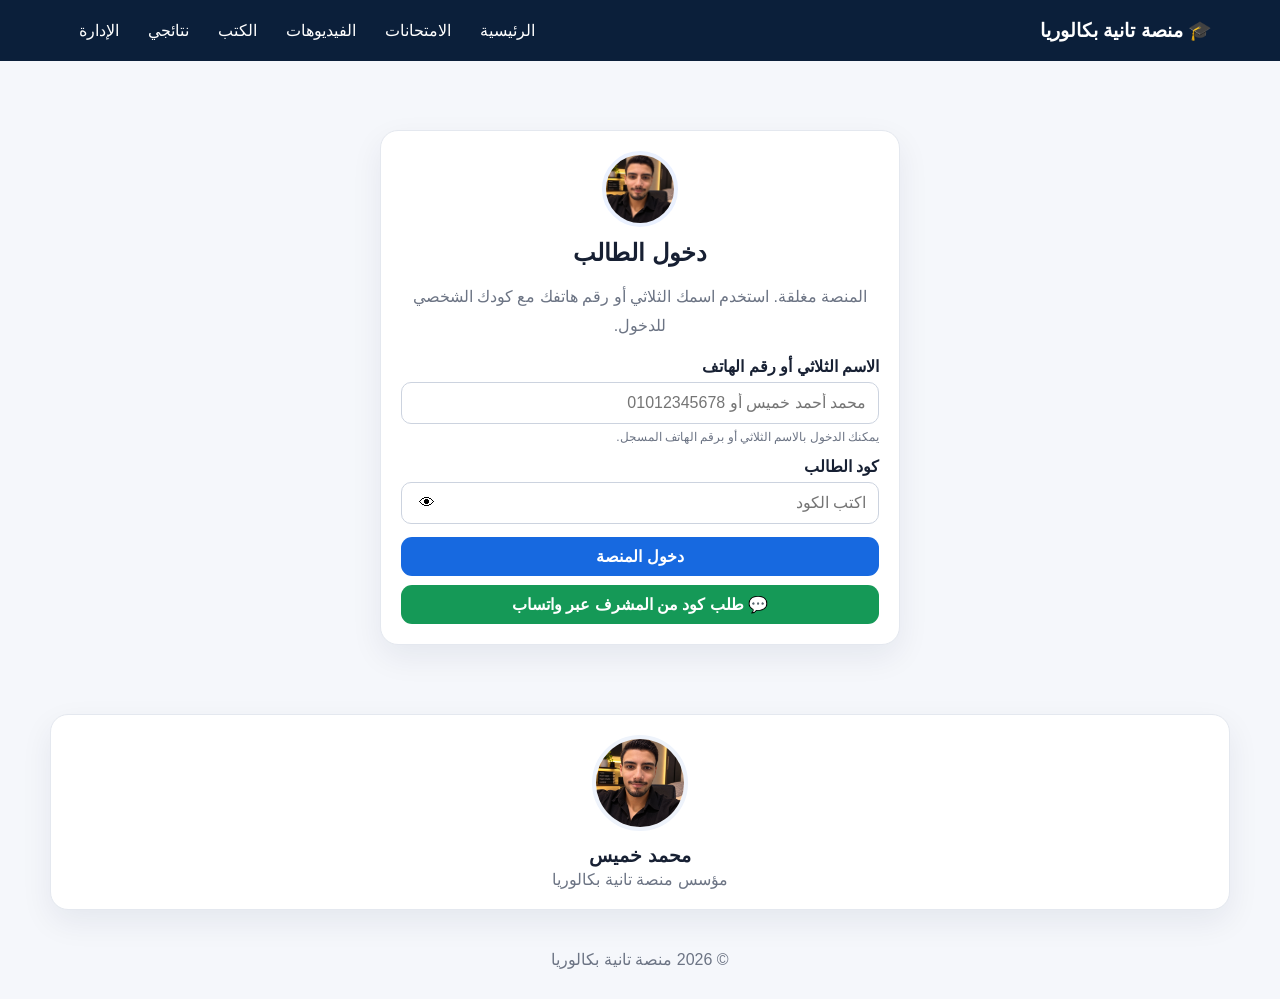
==== commit 2e059865: "Add files via upload" ====
--- a/index.html
+++ b/index.html
@@ -8,7 +8,7 @@
 *{box-sizing:border-box}body{margin:0;font-family:Tahoma,Arial,sans-serif;background:var(--bg);color:var(--text)}button,input,select,textarea{font:inherit}button{cursor:pointer}
 header{background:var(--navy);color:#fff;position:sticky;top:0;z-index:20}.nav{max-width:1180px;margin:auto;padding:12px 18px;display:flex;align-items:center;gap:7px}.brand{font-weight:900;font-size:19px;margin-left:auto;white-space:nowrap}.nav button{background:transparent;color:#fff;border:0;padding:9px 11px;border-radius:9px}.nav button:hover{background:#ffffff15}
 .container{max-width:1180px;margin:auto;padding:24px 18px}.hero{background:linear-gradient(135deg,#0b1f3a,#1557a7);color:#fff;border-radius:24px;padding:38px 30px;box-shadow:var(--shadow);margin-bottom:24px}.hero h1{font-size:34px;margin:0 0 12px}.hero p{opacity:.9;line-height:1.9;margin:0 0 20px}.btn{border:0;border-radius:11px;padding:10px 15px;background:var(--blue);color:#fff;font-weight:800}.btn:hover{filter:brightness(.96)}.btn.light{background:#eef3fb;color:var(--navy)}.btn.green{background:var(--green)}.btn.red{background:var(--red)}.btn.gold{background:var(--gold);color:#231800}.btn.small{padding:7px 10px;font-size:13px}
-.grid{display:grid;grid-template-columns:repeat(4,1fr);gap:14px}.card{background:var(--card);border:1px solid var(--line);border-radius:16px;padding:18px;box-shadow:var(--shadow)}.subject{min-height:125px;text-align:right}.subject b{display:block;font-size:18px;margin:12px 0 6px}.icon{font-size:30px}.section{margin:28px 0}.section h2{margin:0 0 14px}.row{display:flex;align-items:center;gap:10px;flex-wrap:wrap}.muted{color:var(--muted)}.hidden{display:none!important}.list{display:grid;gap:12px}.item{background:#fff;border:1px solid var(--line);border-radius:14px;padding:16px;display:flex;align-items:center;gap:12px}.item-main{flex:1}.item-main b{display:block;margin-bottom:6px}.actions{display:flex;gap:7px;flex-wrap:wrap}input,select,textarea{width:100%;border:1px solid #ccd3df;border-radius:10px;padding:11px 12px;background:#fff;outline:none}input:focus,select:focus,textarea:focus{border-color:var(--blue);box-shadow:0 0 0 3px #1769e014}label{display:block;font-weight:800;margin-bottom:6px}.field{margin-bottom:13px}.formgrid{display:grid;grid-template-columns:1fr 1fr;gap:13px}.full{grid-column:1/-1}.panel{background:#fff;border:1px solid var(--line);border-radius:18px;padding:20px;box-shadow:var(--shadow)}.tabs{display:flex;gap:8px;flex-wrap:wrap;margin-bottom:16px}.tabs button{border:1px solid var(--line);background:#fff;padding:9px 13px;border-radius:9px}.tabs button.active{background:var(--navy);color:#fff}.statgrid{display:grid;grid-template-columns:repeat(5,1fr);gap:12px}.stat{text-align:center}.stat strong{display:block;font-size:28px;margin-top:5px}.question{padding:17px;border:1px solid var(--line);border-radius:14px;margin-bottom:13px;background:#fff}.question h3{font-size:17px;margin:0 0 13px}.option{display:block;padding:10px;border:1px solid var(--line);border-radius:9px;margin:7px 0;cursor:pointer}.option:hover{background:#f6f9ff}.option input{width:auto;margin-left:8px}.timer{position:sticky;top:70px;background:#fff;border:2px solid #e8b13b;padding:10px 14px;border-radius:10px;font-weight:900;display:inline-block;z-index:5}.notice{padding:12px;border-radius:10px;background:#f0f5ff;color:#214a87;margin:10px 0}.success{background:#ecfbf2;color:#126b3c}.danger{background:#fff0f0;color:#8b2424}.warning{background:#fff8df;color:#7b5a00}.modal{position:fixed;inset:0;background:#0009;display:flex;align-items:center;justify-content:center;padding:15px;z-index:100}.modalbox{background:#fff;border-radius:20px;width:min(520px,100%);padding:24px;max-height:92vh;overflow:auto;box-shadow:0 25px 80px #0003}.modal-head{display:flex;align-items:flex-start;justify-content:space-between;gap:12px}.close{border:0;background:#f1f3f7;width:34px;height:34px;border-radius:50%;font-size:20px}.input-wrap{position:relative}.input-wrap input{padding-left:48px}.eye{position:absolute;left:7px;top:50%;transform:translateY(-50%);border:0;background:transparent;width:38px;height:38px;border-radius:8px}.eye:hover{background:#f2f5fa}.login-box{max-width:520px;margin:45px auto}.login-logo{width:76px;height:76px;border-radius:50%;display:block;margin:0 auto 12px;object-fit:cover;border:4px solid #eaf1ff}.video-frame{width:100%;aspect-ratio:16/9;border:0;border-radius:14px;background:#111}.video-thumb{background:#0c1730;color:#fff;border-radius:14px;padding:28px;text-align:center}.student-badge{background:#eaf1ff;color:#154b9a;padding:8px 12px;border-radius:999px;font-weight:800}.builder-head{display:flex;align-items:center;justify-content:space-between;gap:12px;margin-bottom:18px}.builder-step{font-size:12px;color:var(--muted);background:#f2f5fa;padding:7px 10px;border-radius:999px}.question-builder{border:1px solid var(--line);border-radius:16px;padding:18px;margin:14px 0;background:#fbfcfe}.question-builder-head{display:flex;align-items:center;justify-content:space-between;gap:10px;margin-bottom:14px}.option-editor{display:grid;grid-template-columns:34px 1fr;gap:8px;align-items:center;margin:9px 0}.option-editor input[type=radio]{width:18px;height:18px;accent-color:var(--blue);margin:auto}.question-number{width:34px;height:34px;border-radius:10px;background:#eaf1ff;color:var(--blue);display:flex;align-items:center;justify-content:center;font-weight:900}.builder-summary{display:flex;gap:8px;flex-wrap:wrap;margin:10px 0 18px}.summary-pill{background:#f3f6fa;border:1px solid var(--line);border-radius:999px;padding:7px 10px;font-size:13px}.sticky-actions{position:sticky;bottom:-1px;background:#fff;border-top:1px solid var(--line);padding-top:14px;margin-top:18px;display:flex;gap:8px}.help-text{font-size:12px;color:var(--muted);margin-top:6px}.video-card iframe,.video-card video{display:block;width:100%;aspect-ratio:16/9;border:0;border-radius:14px}.video-card{overflow:hidden}.danger-zone{border:1px solid #ffd2d2;background:#fff7f7;border-radius:15px;padding:16px}.code-chip{font-family:Consolas,monospace;background:#f0f3f8;padding:6px 9px;border-radius:8px;direction:ltr;display:inline-block}.loading{opacity:.65;pointer-events:none}
+.grid{display:grid;grid-template-columns:repeat(4,1fr);gap:14px}.card{background:var(--card);border:1px solid var(--line);border-radius:16px;padding:18px;box-shadow:var(--shadow)}.subject{min-height:125px;text-align:right}.subject b{display:block;font-size:18px;margin:12px 0 6px}.icon{font-size:30px}.section{margin:28px 0}.section h2{margin:0 0 14px}.row{display:flex;align-items:center;gap:10px;flex-wrap:wrap}.muted{color:var(--muted)}.hidden{display:none!important}.list{display:grid;gap:12px}.item{background:#fff;border:1px solid var(--line);border-radius:14px;padding:16px;display:flex;align-items:center;gap:12px}.item-main{flex:1}.item-main b{display:block;margin-bottom:6px}.actions{display:flex;gap:7px;flex-wrap:wrap}input,select,textarea{width:100%;border:1px solid #ccd3df;border-radius:10px;padding:11px 12px;background:#fff;outline:none}input:focus,select:focus,textarea:focus{border-color:var(--blue);box-shadow:0 0 0 3px #1769e014}label{display:block;font-weight:800;margin-bottom:6px}.field{margin-bottom:13px}.formgrid{display:grid;grid-template-columns:1fr 1fr;gap:13px}.full{grid-column:1/-1}.panel{background:#fff;border:1px solid var(--line);border-radius:18px;padding:20px;box-shadow:var(--shadow)}.tabs{display:flex;gap:8px;flex-wrap:wrap;margin-bottom:16px}.tabs button{border:1px solid var(--line);background:#fff;padding:9px 13px;border-radius:9px}.tabs button.active{background:var(--navy);color:#fff}.statgrid{display:grid;grid-template-columns:repeat(5,1fr);gap:12px}.stat{text-align:center}.stat strong{display:block;font-size:28px;margin-top:5px}.question{padding:17px;border:1px solid var(--line);border-radius:14px;margin-bottom:13px;background:#fff}.question h3{font-size:17px;margin:0 0 13px}.option{display:block;padding:10px;border:1px solid var(--line);border-radius:9px;margin:7px 0;cursor:pointer}.option:hover{background:#f6f9ff}.option input{width:auto;margin-left:8px}.timer{position:sticky;top:70px;background:#fff;border:2px solid #e8b13b;padding:10px 14px;border-radius:10px;font-weight:900;display:inline-block;z-index:5}.notice{padding:12px;border-radius:10px;background:#f0f5ff;color:#214a87;margin:10px 0}.success{background:#ecfbf2;color:#126b3c}.danger{background:#fff0f0;color:#8b2424}.warning{background:#fff8df;color:#7b5a00}.modal{position:fixed;inset:0;background:#0009;display:flex;align-items:center;justify-content:center;padding:15px;z-index:100}.modalbox{background:#fff;border-radius:20px;width:min(520px,100%);padding:24px;max-height:92vh;overflow:auto;box-shadow:0 25px 80px #0003}.modal-head{display:flex;align-items:flex-start;justify-content:space-between;gap:12px}.close{border:0;background:#f1f3f7;width:34px;height:34px;border-radius:50%;font-size:20px}.input-wrap{position:relative}.input-wrap input{padding-left:48px}.eye{position:absolute;left:7px;top:50%;transform:translateY(-50%);border:0;background:transparent;width:38px;height:38px;border-radius:8px}.eye:hover{background:#f2f5fa}.login-box{max-width:520px;margin:45px auto}.login-logo{width:76px;height:76px;border-radius:50%;display:block;margin:0 auto 12px;object-fit:cover;border:4px solid #eaf1ff}.video-frame{width:100%;aspect-ratio:16/9;border:0;border-radius:14px;background:#111}.video-thumb{background:#0c1730;color:#fff;border-radius:14px;padding:28px;text-align:center}.student-badge{background:#eaf1ff;color:#154b9a;padding:8px 12px;border-radius:999px;font-weight:800}.builder-head{display:flex;align-items:center;justify-content:space-between;gap:12px;margin-bottom:18px}.builder-step{font-size:12px;color:var(--muted);background:#f2f5fa;padding:7px 10px;border-radius:999px}.question-builder{border:1px solid var(--line);border-radius:16px;padding:18px;margin:14px 0;background:#fbfcfe}.question-builder-head{display:flex;align-items:center;justify-content:space-between;gap:10px;margin-bottom:14px}.option-editor{display:grid;grid-template-columns:34px 1fr;gap:8px;align-items:center;margin:9px 0}.option-editor input[type=radio]{width:18px;height:18px;accent-color:var(--blue);margin:auto}.question-number{width:34px;height:34px;border-radius:10px;background:#eaf1ff;color:var(--blue);display:flex;align-items:center;justify-content:center;font-weight:900}.builder-summary{display:flex;gap:8px;flex-wrap:wrap;margin:10px 0 18px}.summary-pill{background:#f3f6fa;border:1px solid var(--line);border-radius:999px;padding:7px 10px;font-size:13px}.sticky-actions{position:sticky;bottom:-1px;background:#fff;border-top:1px solid var(--line);padding-top:14px;margin-top:18px;display:flex;gap:8px}.help-text{font-size:12px;color:var(--muted);margin-top:6px}.video-card iframe,.video-card video{display:block;width:100%;aspect-ratio:16/9;border:0;border-radius:14px}.video-card{overflow:hidden}.video-screen{position:relative}.video-fullscreen{width:100%;margin-top:9px;border:1px solid var(--line);background:#f7f9fc;color:var(--navy);padding:10px 14px;border-radius:10px;font-weight:900;cursor:pointer;transition:.18s}.video-fullscreen:hover{background:#eef4ff;border-color:#b9ccf5}.video-fullscreen:active{transform:scale(.99)}.danger-zone{border:1px solid #ffd2d2;background:#fff7f7;border-radius:15px;padding:16px}.code-chip{font-family:Consolas,monospace;background:#f0f3f8;padding:6px 9px;border-radius:8px;direction:ltr;display:inline-block}.loading{opacity:.65;pointer-events:none}
 footer{text-align:center;color:var(--muted);padding:30px}@media(max-width:900px){.grid,.statgrid{grid-template-columns:repeat(2,1fr)}.formgrid{grid-template-columns:1fr}.hero h1{font-size:27px}.nav{overflow:auto}.nav button{white-space:nowrap}}@media(max-width:520px){.grid,.statgrid{grid-template-columns:1fr}.item{align-items:flex-start;flex-direction:column}.item .actions{width:100%}.item .actions .btn{flex:1}.hero{padding:28px 20px}}
 </style></head>
 <body>
@@ -35,18 +35,19 @@
 const API_URL='https://script.google.com/macros/s/AKfycbz03Ahf0GVWqiypZERwUuRiqGO9pKJhFHGh20ibM4u5H-rbr8cU8YD5mnmOe07RugQP-g/exec';
 let state={exams:[],results:[],books:[],videos:[],students:[]},ADMIN_SESSION='',STUDENT_SESSION=sessionStorage.getItem('studentSession')||'',STUDENT_NAME=sessionStorage.getItem('studentName')||'',STUDENT_ID=sessionStorage.getItem('studentId')||'',timer=null,submitting=false;
 function esc(v){return String(v??'').replace(/[&<>"']/g,m=>({'&':'&amp;','<':'&lt;','>':'&gt;','"':'&quot;',"'":'&#39;'}[m]))}
-async function api(action,payload={},admin=false){const body={action,...payload};if(admin){if(!ADMIN_SESSION)throw new Error('جلسة الإدارة منتهية، سجل الدخول مرة أخرى');body.adminSession=ADMIN_SESSION}else if(['submitAttempt','getStudentResults'].includes(action)){if(!STUDENT_SESSION)throw new Error('يجب تسجيل الدخول باسم الطالب والكود أولًا');body.studentSession=STUDENT_SESSION}const r=await fetch(API_URL,{method:'POST',headers:{'Content-Type':'text/plain;charset=utf-8'},body:JSON.stringify(body)});const d=await r.json();if(!d.ok)throw new Error(d.error||'فشل الاتصال بقاعدة البيانات');return d}
-async function refreshCloud(){try{const [e,b,v]=await Promise.all([api('listExams'),api('listBooks'),api('listVideos')]);state.exams=e.exams||[];state.books=b.books||[];state.videos=v.videos||[];renderHome();renderExams();renderBooks();renderVideos();if(STUDENT_SESSION)await renderStudentResults();}catch(err){console.error(err);if(STUDENT_SESSION)logoutStudent(false);renderWelcome();}}
+async function api(action,payload={},admin=false){const body={action,...payload};if(admin){if(!ADMIN_SESSION)throw new Error('جلسة الإدارة منتهية، سجل الدخول مرة أخرى');body.adminSession=ADMIN_SESSION}else if(['listExams','listBooks','listVideos','submitAttempt','getStudentResults'].includes(action)){if(!STUDENT_SESSION)throw new Error('يجب تسجيل الدخول باسم الطالب والكود أولًا');body.studentSession=STUDENT_SESSION}const r=await fetch(API_URL,{method:'POST',headers:{'Content-Type':'text/plain;charset=utf-8'},body:JSON.stringify(body)});const d=await r.json();if(!d.ok)throw new Error(d.error||'فشل الاتصال بقاعدة البيانات');return d}
+async function refreshCloud(){if(!STUDENT_SESSION){renderWelcome();return}try{const [e,b,v]=await Promise.all([api('listExams'),api('listBooks'),api('listVideos')]);state.exams=e.exams||[];state.books=b.books||[];state.videos=v.videos||[];renderHome();renderExams();renderBooks();renderVideos();await renderStudentResults();}catch(err){console.error(err);if(/جلسة الطالب|تسجيل الدخول باسم الطالب والكود/.test(String(err.message||err))){logoutStudent(false)}else{renderWelcome();alert('تعذر تحديث بيانات المنصة. حاول تحديث الصفحة مرة أخرى.')}}}
 function show(id){document.querySelectorAll('.page').forEach(x=>x.classList.add('hidden'));document.getElementById(id).classList.remove('hidden');if(id==='home')renderHome();if(id==='exams')renderExams();if(id==='books')renderBooks();if(id==='videos')renderVideos();if(id==='results')renderStudentResults();scrollTo(0,0)}
 function guard(id){if(!STUDENT_SESSION){openStudentLogin();return}show(id)}
-function renderWelcome(){const el=document.getElementById('welcome'),home=document.getElementById('homeContent');if(STUDENT_SESSION){el.innerHTML=`<div class="panel" style="margin-bottom:18px"><div class="row" style="justify-content:space-between"><div><span class="muted">مرحبًا بك</span><h2 style="margin:4px 0 7px">${esc(STUDENT_NAME)}</h2><span class="student-badge">🔐 دخول مؤمّن بكود الطالب</span></div><button class="btn light" onclick="logoutStudent()">تسجيل الخروج</button></div></div>`;home.classList.remove('hidden')}else{el.innerHTML=`<div class="panel login-box"><img class="login-logo" src="mo.png"><h2 style="text-align:center;margin:5px 0 8px">دخول الطالب</h2><p class="muted" style="text-align:center;line-height:1.8">المنصة مغلقة. استخدم اسمك الثلاثي وكودك الشخصي للدخول.</p><div class="field"><label>اسم الطالب الثلاثي</label><input id="loginName" autocomplete="name" placeholder="مثال: محمد أحمد خميس" onkeydown="if(event.key==='Enter')studentLogin()"><div class="help-text">يجب كتابة 3 أسماء بالضبط.</div></div><div class="field"><label>كود الطالب</label><div class="input-wrap"><input id="loginCode" type="password" autocomplete="current-password" placeholder="اكتب الكود" onkeydown="if(event.key==='Enter')studentLogin()"><button class="eye" type="button" onclick="togglePassword('loginCode',this)">👁</button></div></div><button id="studentLoginBtn" class="btn" style="width:100%" onclick="studentLogin()">دخول المنصة</button><a class="btn green" style="display:block;text-align:center;margin-top:9px;text-decoration:none" target="_blank" rel="noopener" href="https://wa.me/201033459821?text=${encodeURIComponent('مرحبًا، أريد طلب كود دخول لمنصة تانية بكالوريا. اسمي الثلاثي هو: ')}">💬 طلب كود من المشرف عبر واتساب</a></div>`;home.classList.add('hidden')}}
+function renderWelcome(){const el=document.getElementById('welcome'),home=document.getElementById('homeContent');if(STUDENT_SESSION){el.innerHTML=`<div class="panel" style="margin-bottom:18px"><div class="row" style="justify-content:space-between"><div><span class="muted">مرحبًا بك</span><h2 style="margin:4px 0 7px">${esc(STUDENT_NAME)}</h2><span class="student-badge">🔐 دخول مؤمّن بكود الطالب</span></div><button class="btn light" onclick="logoutStudent()">تسجيل الخروج</button></div></div>`;home.classList.remove('hidden')}else{el.innerHTML=`<div class="panel login-box"><img class="login-logo" src="mo.png"><h2 style="text-align:center;margin:5px 0 8px">دخول الطالب</h2><p class="muted" style="text-align:center;line-height:1.8">المنصة مغلقة. استخدم اسمك الثلاثي أو رقم هاتفك مع كودك الشخصي للدخول.</p><div class="field"><label>الاسم الثلاثي أو رقم الهاتف</label><input id="loginName" autocomplete="name tel" placeholder="محمد أحمد خميس أو 01012345678" onkeydown="if(event.key==='Enter')studentLogin()"><div class="help-text">يمكنك الدخول بالاسم الثلاثي أو برقم الهاتف المسجل.</div></div><div class="field"><label>كود الطالب</label><div class="input-wrap"><input id="loginCode" type="password" autocomplete="current-password" placeholder="اكتب الكود" onkeydown="if(event.key==='Enter')studentLogin()"><button class="eye" type="button" onclick="togglePassword('loginCode',this)">👁</button></div></div><button id="studentLoginBtn" class="btn" style="width:100%" onclick="studentLogin()">دخول المنصة</button><a class="btn green" style="display:block;text-align:center;margin-top:9px;text-decoration:none" target="_blank" rel="noopener" href="https://wa.me/201033459821?text=${encodeURIComponent('مرحبًا، أريد طلب كود دخول لمنصة تانية بكالوريا. اسمي الثلاثي هو: ')}">💬 طلب كود من المشرف عبر واتساب</a></div>`;home.classList.add('hidden')}}
 function togglePassword(id,btn){const el=document.getElementById(id);if(!el)return;el.type=el.type==='password'?'text':'password';btn.textContent=el.type==='password'?'👁':'🙈'}
 async function studentLogin(){const name=document.getElementById('loginName')?.value.trim(),code=document.getElementById('loginCode')?.value.trim(),btn=document.getElementById('studentLoginBtn');if(!name||!code){alert('اكتب الاسم الثلاثي والكود.');return}if(name.split(/\s+/).length!==3){alert('اسم الطالب يجب أن يكون ثلاثيًا بالضبط.');return}if(btn){btn.disabled=true;btn.textContent='جاري التحقق...'}try{const d=await api('studentLogin',{name,code});STUDENT_SESSION=d.session;STUDENT_NAME=d.name;STUDENT_ID=d.studentId;sessionStorage.setItem('studentSession',STUDENT_SESSION);sessionStorage.setItem('studentName',STUDENT_NAME);sessionStorage.setItem('studentId',STUDENT_ID);renderWelcome();await refreshCloud();show('home')}catch(err){alert(err.message)}finally{if(btn){btn.disabled=false;btn.textContent='دخول المنصة'}}}
 function logoutStudent(withMsg=true){sessionStorage.removeItem('studentSession');sessionStorage.removeItem('studentName');sessionStorage.removeItem('studentId');STUDENT_SESSION='';STUDENT_NAME='';STUDENT_ID='';submitting=false;renderWelcome();show('home');if(withMsg)alert('تم تسجيل الخروج.');}
 function renderBooks(){const html=state.books.length?state.books.slice().reverse().map(b=>`<div class="item"><div class="item-main"><b>📚 ${esc(b.title)}</b><span class="muted">${esc(b.subject)}</span></div><a class="btn" href="${esc(b.url)}" target="_blank" rel="noopener noreferrer">فتح الكتاب</a></div>`).join(''):'<div class="panel">لا توجد كتب مضافة حتى الآن.</div>';document.getElementById('bookList').innerHTML=html}
 function renderVideos(){document.getElementById('videoList').innerHTML=state.videos.length?state.videos.slice().reverse().map(videoCard).join(''):'<div class="panel">لا توجد فيديوهات مضافة حتى الآن.</div>'}
 function videoEmbed(url){const u=String(url||'').trim();let m=u.match(/(?:youtube\.com\/(?:watch\?v=|embed\/|shorts\/)|youtu\.be\/)([A-Za-z0-9_-]{6,})/i);if(m)return `<iframe class="video-frame" src="https://www.youtube.com/embed/${esc(m[1])}" title="فيديو" allow="accelerometer;autoplay;clipboard-write;encrypted-media;gyroscope;picture-in-picture;web-share" allowfullscreen></iframe>`;m=u.match(/vimeo\.com\/(?:video\/)?(\d+)/i);if(m)return `<iframe class="video-frame" src="https://player.vimeo.com/video/${esc(m[1])}" title="فيديو" allow="autoplay;fullscreen;picture-in-picture" allowfullscreen></iframe>`;if(/\.(mp4|webm|ogg)(?:\?.*)?$/i.test(u))return `<video controls preload="metadata" src="${esc(u)}"></video>`;return `<div class="video-thumb"><div style="font-size:38px">▶️</div><p>هذا الرابط لا يمكن تضمينه داخل الصفحة تلقائيًا.</p><a class="btn" target="_blank" rel="noopener" href="${esc(u)}">فتح الفيديو</a></div>`}
-function videoCard(v){return `<div class="card video-card"><div>${videoEmbed(v.url)}</div><h3 style="margin:13px 0 5px">${esc(v.title)}</h3><span class="muted">${esc(v.subject)}</span></div>`}
+function videoCard(v){return `<div class="card video-card"><div class="video-screen">${videoEmbed(v.url)}</div><button type="button" class="video-fullscreen" onclick="openVideoFullscreen(this)">⛶ تكبير شاشة الفيديو</button><h3 style="margin:13px 0 5px">${esc(v.title)}</h3><span class="muted">${esc(v.subject)}</span></div>`}
+function openVideoFullscreen(btn){const box=btn.previousElementSibling;if(!box)return;const req=box.requestFullscreen||box.webkitRequestFullscreen||box.msRequestFullscreen;if(req){try{const p=req.call(box);if(p&&p.catch)p.catch(()=>{})}catch(_){}}else{alert("المتصفح لا يدعم تكبير الشاشة الكامل.")}}
 function subjects(){return [...new Set(state.exams.map(x=>x.subject))]}
 function renderHome(){renderWelcome();document.getElementById('subjects').innerHTML=subjects().map(s=>`<button class="card subject" onclick="filterSubject('${esc(s)}')"><span class="icon">📚</span><b>${esc(s)}</b><span class="muted">${state.exams.filter(x=>x.subject===s).length} امتحان</span></button>`).join('')||'<div class="panel">لا توجد مواد أو امتحانات حاليًا.</div>';document.getElementById('latest').innerHTML=state.exams.slice(-5).reverse().map(examCard).join('')||'<div class="panel">لا توجد امتحانات.</div>'}
 function examCard(x){return `<div class="item"><div class="item-main"><b>${esc(x.title)}</b><span class="muted">${esc(x.subject)} · ${x.questions.length} سؤال · ${x.duration?x.duration+' دقيقة':'بدون مؤقت'}</span></div><div class="actions"><button class="btn" onclick="startExam('${esc(x.id)}')">ابدأ</button></div></div>`}
@@ -56,9 +57,9 @@
 function formatTime(s){return Math.floor(s/60)+':'+String(s%60).padStart(2,'0')}
 async function submitExam(x,auto){if(submitting)return;submitting=true;clearInterval(timer);const btn=document.getElementById('submitExamBtn');if(btn){btn.disabled=true;btn.textContent='جاري تسليم الإجابات...'}const answers=x.questions.map((q,i)=>{const el=document.querySelector(`input[name="q${i}"]:checked`);return el?Number(el.value):null});try{const d=await api('submitAttempt',{examId:x.id,answers});state.results.push({attemptId:d.attemptId,examId:x.id,name:STUDENT_NAME,score:d.score,total:d.total,at:new Date().toISOString()});document.getElementById('take').innerHTML=`<div class="panel"><h2>تم تسليم الامتحان بنجاح ✅</h2><div class="notice success">الطالب: ${esc(STUDENT_NAME)}<br>الدرجة: <b>${d.score} / ${d.total}</b></div><button class="btn" onclick="show('results')">عرض نتائجي</button> <button class="btn light" onclick="show('home')">الرئيسية</button></div>`}catch(err){alert(err.message);submitting=false;if(btn){btn.disabled=false;btn.textContent='تسليم الامتحان'}}}
 async function renderStudentResults(){if(!STUDENT_SESSION)return;try{const d=await api('getStudentResults');state.results=d.results||[];document.getElementById('studentResults').innerHTML=state.results.length?state.results.slice().reverse().map(r=>`<div class="item"><div class="item-main"><b>${esc(r.examTitle)}</b><span class="muted">${esc(r.subject)} · ${r.score}/${r.total} · ${new Date(r.at).toLocaleString('ar-EG')}</span></div></div>`).join(''):'<div class="panel">لا توجد نتائج حتى الآن.</div>'}catch(err){document.getElementById('studentResults').innerHTML=`<div class="notice danger">${esc(err.message)}</div>`}}
-function openStudentLogin(){document.getElementById('modal').classList.remove('hidden');document.getElementById('modal').innerHTML=`<div class="modalbox"><div class="modal-head"><div><h2 style="margin:0 0 6px">تسجيل دخول الطالب</h2><p class="muted" style="margin:0">استخدم الاسم الثلاثي والكود الشخصي.</p></div><button class="close" onclick="closeModal()">×</button></div><div class="field" style="margin-top:18px"><label>الاسم الثلاثي</label><input id="mLoginName" placeholder="محمد أحمد خميس"></div><div class="field"><label>كود الطالب</label><div class="input-wrap"><input id="mLoginCode" type="password" placeholder="الكود"><button class="eye" type="button" onclick="togglePassword('mLoginCode',this)">👁</button></div></div><button id="mLoginBtn" class="btn" style="width:100%" onclick="modalStudentLogin()">دخول آمن</button><a class="btn green" style="display:block;text-align:center;margin-top:9px;text-decoration:none" target="_blank" rel="noopener" href="https://wa.me/201033459821?text=${encodeURIComponent('مرحبًا، أريد طلب كود دخول لمنصة تانية بكالوريا. اسمي الثلاثي هو: ')}">💬 طلب كود من المشرف</a></div>`}
+function openStudentLogin(){document.getElementById('modal').classList.remove('hidden');document.getElementById('modal').innerHTML=`<div class="modalbox"><div class="modal-head"><div><h2 style="margin:0 0 6px">تسجيل دخول الطالب</h2><p class="muted" style="margin:0">استخدم الاسم الثلاثي أو رقم الهاتف مع الكود الشخصي.</p></div><button class="close" onclick="closeModal()">×</button></div><div class="field" style="margin-top:18px"><label>الاسم الثلاثي أو رقم الهاتف</label><input id="mLoginName" placeholder="محمد أحمد خميس أو 01012345678"></div><div class="field"><label>كود الطالب</label><div class="input-wrap"><input id="mLoginCode" type="password" placeholder="الكود"><button class="eye" type="button" onclick="togglePassword('mLoginCode',this)">👁</button></div></div><button id="mLoginBtn" class="btn" style="width:100%" onclick="modalStudentLogin()">دخول آمن</button><a class="btn green" style="display:block;text-align:center;margin-top:9px;text-decoration:none" target="_blank" rel="noopener" href="https://wa.me/201033459821?text=${encodeURIComponent('مرحبًا، أريد طلب كود دخول لمنصة تانية بكالوريا. اسمي الثلاثي هو: ')}">💬 طلب كود من المشرف</a></div>`}
 function closeModal(){document.getElementById('modal').classList.add('hidden');document.getElementById('modal').innerHTML=''}
-async function modalStudentLogin(){const name=document.getElementById('mLoginName').value.trim(),code=document.getElementById('mLoginCode').value.trim();if(name.split(/\s+/).length!==3){alert('اسم الطالب يجب أن يكون ثلاثيًا بالضبط.');return}const btn=document.getElementById('mLoginBtn');btn.disabled=true;btn.textContent='جاري التحقق...';try{const d=await api('studentLogin',{name,code});STUDENT_SESSION=d.session;STUDENT_NAME=d.name;STUDENT_ID=d.studentId;sessionStorage.setItem('studentSession',STUDENT_SESSION);sessionStorage.setItem('studentName',STUDENT_NAME);sessionStorage.setItem('studentId',STUDENT_ID);closeModal();renderWelcome();await refreshCloud()}catch(err){alert(err.message)}finally{btn.disabled=false;btn.textContent='دخول آمن'}}
+async function modalStudentLogin(){const name=document.getElementById('mLoginName').value.trim(),code=document.getElementById('mLoginCode').value.trim();if(!name){alert('اكتب الاسم الثلاثي أو رقم الهاتف.');return}const btn=document.getElementById('mLoginBtn');btn.disabled=true;btn.textContent='جاري التحقق...';try{const d=await api('studentLogin',{name,code});STUDENT_SESSION=d.session;STUDENT_NAME=d.name;STUDENT_ID=d.studentId;sessionStorage.setItem('studentSession',STUDENT_SESSION);sessionStorage.setItem('studentName',STUDENT_NAME);sessionStorage.setItem('studentId',STUDENT_ID);closeModal();renderWelcome();await refreshCloud()}catch(err){alert(err.message)}finally{btn.disabled=false;btn.textContent='دخول آمن'}}
 async function openAdmin(){document.getElementById('modal').classList.remove('hidden');document.getElementById('modal').innerHTML=`<div class="modalbox"><div class="modal-head"><div><h2 style="margin:0 0 6px">دخول الإدارة</h2><p class="muted" style="margin:0">كلمة المرور لا يتم حفظها داخل GitHub.</p></div><button class="close" onclick="closeModal()">×</button></div><div class="field" style="margin-top:18px"><label>كلمة مرور الإدارة</label><div class="input-wrap"><input id="adminPassword" type="password" placeholder="كلمة المرور"><button class="eye" type="button" onclick="togglePassword('adminPassword',this)">👁</button></div></div><button id="adminLoginBtn" class="btn" style="width:100%" onclick="adminLogin()">دخول لوحة الإدارة</button></div>`}
 async function adminLogin(){const password=document.getElementById('adminPassword').value,btn=document.getElementById('adminLoginBtn');if(!password){alert('اكتب كلمة المرور.');return}btn.disabled=true;btn.textContent='جاري التحقق...';try{const d=await api('adminLogin',{password});ADMIN_SESSION=d.session;closeModal();show('admin');await renderAdmin()}catch(err){alert(err.message)}finally{btn.disabled=false;btn.textContent='دخول لوحة الإدارة'}}
 async function renderAdmin(){try{const d=await api('getAdminData',{},true);state.exams=d.exams||[];state.books=d.books||[];state.videos=d.videos||[];state.students=d.students||[];state.results=d.results||[];document.getElementById('stats').innerHTML=[['الامتحانات',state.exams.length],['الأسئلة',state.exams.reduce((a,x)=>a+x.questions.length,0)],['النتائج',state.results.length],['الطلاب',state.students.length],['الفيديوهات',state.videos.length]].map(x=>`<div class="card stat"><span class="muted">${x[0]}</span><strong>${x[1]}</strong></div>`).join('');adminTab('manage',document.querySelector('#admin .tabs button'))}catch(err){alert(err.message)}}
@@ -78,8 +79,8 @@
 async function deleteVideo(id){if(!confirm('حذف هذا الفيديو فقط؟'))return;try{await api('deleteVideo',{videoId:id},true);await renderAdmin();await refreshCloud();alert('تم حذف الفيديو')}catch(err){alert(err.message)}}
 async function clearVideos(){if(!confirm('مسح كل الفيديوهات فقط؟ باقي الأقسام لن تتأثر.'))return;try{await api('clearVideos',{},true);await renderAdmin();await refreshCloud();alert('تم مسح الفيديوهات فقط.')}catch(err){alert(err.message)}}
 function randomCode(){const chars='ABCDEFGHJKLMNPQRSTUVWXYZ23456789';let s='';for(let i=0;i<8;i++)s+=chars[Math.floor(Math.random()*chars.length)];return s}
-function renderAdminStudents(){document.getElementById('admin-students').innerHTML=`<div class="row" style="justify-content:space-between"><div><h3 style="margin:0">الطلاب والأكواد</h3><p class="muted">كل طالب له كود فريد. يمكنك كتابة الكود بنفسك أو توليده تلقائيًا، وتغييره لاحقًا.</p></div><button class="btn red small" onclick="clearStudents()">مسح كل الطلاب</button></div><form id="studentForm" class="panel" style="margin-top:15px;background:#fbfcfe"><div class="formgrid"><div class="field"><label>اسم الطالب الثلاثي</label><input id="sname" required placeholder="محمد أحمد خميس"></div><div class="field"><label>الكود</label><div class="input-wrap"><input id="scode" required placeholder="مثال: MHK2026"><button type="button" class="eye" title="توليد كود" onclick="document.getElementById('scode').value=randomCode()">🎲</button></div><div class="help-text">يمكنك كتابة كودك أو الضغط على 🎲 لتوليد كود عشوائي.</div></div></div><button class="btn green">إضافة الطالب</button></form><div class="list" style="margin-top:18px">${state.students.slice().reverse().map(s=>`<div class="item"><div class="item-main"><b>👤 ${esc(s.name)}</b><span class="muted">الكود: <span class="code-chip">${esc(s.code)}</span></span></div><div class="actions"><button class="btn light small" onclick="changeStudentCode('${esc(s.id)}','${esc(s.name)}')">تغيير الكود</button><button class="btn red small" onclick="deleteStudent('${esc(s.id)}')">حذف</button></div></div>`).join('')||'<p class="muted">لا يوجد طلاب بعد.</p>'}</div>`;document.getElementById('studentForm').onsubmit=e=>{e.preventDefault();addStudent()}}
-async function addStudent(){const name=document.getElementById('sname').value.trim(),code=document.getElementById('scode').value.trim();if(name.split(/\s+/).length!==3){alert('اسم الطالب يجب أن يكون ثلاثيًا بالضبط.');return}try{const d=await api('createStudent',{student:{name,code}},true);await renderAdmin();alert('تمت إضافة الطالب. الكود: '+d.student.code)}catch(err){alert(err.message)}}
+function renderAdminStudents(){document.getElementById('admin-students').innerHTML=`<div class="row" style="justify-content:space-between"><div><h3 style="margin:0">الطلاب والأكواد</h3><p class="muted">كل طالب له كود فريد. يمكنك كتابة الكود بنفسك أو توليده تلقائيًا، وتغييره لاحقًا.</p></div><button class="btn red small" onclick="clearStudents()">مسح كل الطلاب</button></div><form id="studentForm" class="panel" style="margin-top:15px;background:#fbfcfe"><div class="formgrid"><div class="field"><label>رقم هاتف الطالب *</label><input id="sphone" required inputmode="tel" placeholder="01012345678"></div><div class="field"><label>اسم الطالب الثلاثي (اختياري)</label><input id="sname" placeholder="محمد أحمد خميس"></div><div class="field"><label>الكود</label><div class="input-wrap"><input id="scode" required placeholder="مثال: MHK2026"><button type="button" class="eye" title="توليد كود" onclick="document.getElementById('scode').value=randomCode()">🎲</button></div><div class="help-text">يمكنك كتابة كودك أو الضغط على 🎲 لتوليد كود عشوائي.</div></div></div><button class="btn green">إضافة الطالب</button></form><div class="list" style="margin-top:18px">${state.students.slice().reverse().map(s=>`<div class="item"><div class="item-main"><b>👤 ${esc(s.name||'طالب بدون اسم')}</b><span class="muted">📱 ${esc(s.phone||'—')} · الكود: <span class="code-chip">${esc(s.code)}</span></span></div><div class="actions"><button class="btn light small" onclick="changeStudentCode('${esc(s.id)}','${esc(s.name)}')">تغيير الكود</button><button class="btn red small" onclick="deleteStudent('${esc(s.id)}')">حذف</button></div></div>`).join('')||'<p class="muted">لا يوجد طلاب بعد.</p>'}</div>`;document.getElementById('studentForm').onsubmit=e=>{e.preventDefault();addStudent()}}
+async function addStudent(){const name=document.getElementById('sname').value.trim(),phone=document.getElementById('sphone').value.trim(),code=document.getElementById('scode').value.trim();if(!phone){alert('اكتب رقم هاتف الطالب.');return}if(name&&name.split(/\s+/).length!==3){alert('إذا كتبت الاسم فيجب أن يكون ثلاثيًا بالضبط.');return}try{const d=await api('createStudent',{student:{name,phone,code}},true);await renderAdmin();alert('تمت إضافة الطالب. الكود: '+d.student.code)}catch(err){alert(err.message)}}
 async function changeStudentCode(id,name){const code=prompt('اكتب الكود الجديد للطالب '+name+'\nأو اتركه فارغًا لتوليد كود عشوائي:','');if(code===null)return;const next=code.trim()||randomCode();try{await api('updateStudentCode',{studentId:id,code:next},true);await renderAdmin();alert('تم تغيير الكود إلى: '+next)}catch(err){alert(err.message)}}
 async function deleteStudent(id){if(!confirm('حذف الطالب وكوده من قائمة الدخول؟ النتائج السابقة لا تُحذف.'))return;try{await api('deleteStudent',{studentId:id},true);await renderAdmin();alert('تم حذف الطالب')}catch(err){alert(err.message)}}
 async function clearStudents(){if(!confirm('مسح كل الطلاب والأكواد؟ النتائج السابقة ستبقى محفوظة في قسم النتائج.'))return;try{await api('clearStudents',{},true);await renderAdmin();alert('تم مسح الطلاب فقط.')}catch(err){alert(err.message)}}
@@ -89,5 +90,5 @@
 function download(content,name,type){const a=document.createElement('a');a.href=URL.createObjectURL(new Blob([content],{type}));a.download=name;a.click();setTimeout(()=>URL.revokeObjectURL(a.href),1000)}
 function backup(){download(JSON.stringify({exams:state.exams,results:state.results,books:state.books,videos:state.videos,students:state.students},null,2),'thaneya-cloud-backup.json','application/json')}
 function exportResults(){let rows=[['الطالب','الامتحان','المادة','الدرجة','من','التاريخ'],...state.results.map(r=>[r.name,r.examTitle,r.subject,r.score,r.total,new Date(r.at).toLocaleString('ar-EG')])];download('\ufeff'+rows.map(r=>r.map(v=>`"${String(v).replace(/"/g,'""')}"`).join(',')).join('\r\n'),'results.csv','text/csv;charset=utf-8')}
-document.getElementById('year').textContent=new Date().getFullYear();renderWelcome();refreshCloud();
+document.getElementById('year').textContent=new Date().getFullYear();renderWelcome();if(STUDENT_SESSION)refreshCloud();
 </script></body></html>
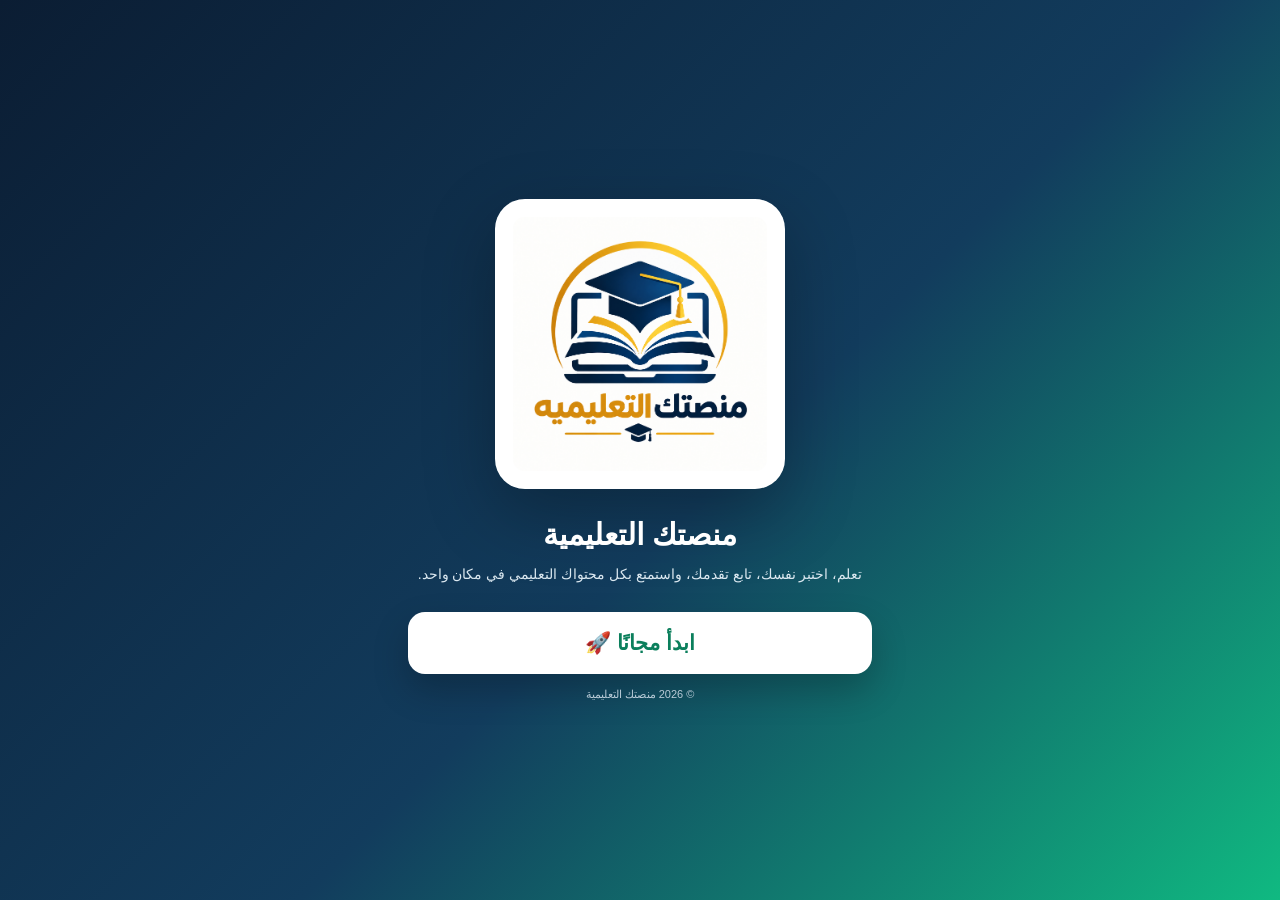
==== commit 247c16f2: "Add files via upload" ====
--- a/index.html
+++ b/index.html
@@ -1,94 +1,20 @@
-<!doctype html>
+<!DOCTYPE html>
 <html lang="ar" dir="rtl">
 <head>
-<meta charset="utf-8"><meta name="viewport" content="width=device-width,initial-scale=1"><meta name="theme-color" content="#0b1f3a">
-<title>منصة تانية بكالوريا</title><link rel="icon" href="favicon.ico" type="image/x-icon">
+<meta charset="UTF-8">
+<meta name="viewport" content="width=device-width, initial-scale=1.0">
+<title>منصتك التعليمية</title>
 <style>
-:root{--navy:#0b1f3a;--blue:#1769e0;--bg:#f5f7fb;--card:#fff;--line:#e4e8ef;--text:#172033;--muted:#6c7484;--green:#159957;--red:#d64545;--gold:#e5a928;--shadow:0 12px 32px #10204012}
-*{box-sizing:border-box}body{margin:0;font-family:Tahoma,Arial,sans-serif;background:var(--bg);color:var(--text)}button,input,select,textarea{font:inherit}button{cursor:pointer}
-header{background:var(--navy);color:#fff;position:sticky;top:0;z-index:20}.nav{max-width:1180px;margin:auto;padding:12px 18px;display:flex;align-items:center;gap:7px}.brand{font-weight:900;font-size:19px;margin-left:auto;white-space:nowrap}.nav button{background:transparent;color:#fff;border:0;padding:9px 11px;border-radius:9px}.nav button:hover{background:#ffffff15}
-.container{max-width:1180px;margin:auto;padding:24px 18px}.hero{background:linear-gradient(135deg,#0b1f3a,#1557a7);color:#fff;border-radius:24px;padding:38px 30px;box-shadow:var(--shadow);margin-bottom:24px}.hero h1{font-size:34px;margin:0 0 12px}.hero p{opacity:.9;line-height:1.9;margin:0 0 20px}.btn{border:0;border-radius:11px;padding:10px 15px;background:var(--blue);color:#fff;font-weight:800}.btn:hover{filter:brightness(.96)}.btn.light{background:#eef3fb;color:var(--navy)}.btn.green{background:var(--green)}.btn.red{background:var(--red)}.btn.gold{background:var(--gold);color:#231800}.btn.small{padding:7px 10px;font-size:13px}
-.grid{display:grid;grid-template-columns:repeat(4,1fr);gap:14px}.card{background:var(--card);border:1px solid var(--line);border-radius:16px;padding:18px;box-shadow:var(--shadow)}.subject{min-height:125px;text-align:right}.subject b{display:block;font-size:18px;margin:12px 0 6px}.icon{font-size:30px}.section{margin:28px 0}.section h2{margin:0 0 14px}.row{display:flex;align-items:center;gap:10px;flex-wrap:wrap}.muted{color:var(--muted)}.hidden{display:none!important}.list{display:grid;gap:12px}.item{background:#fff;border:1px solid var(--line);border-radius:14px;padding:16px;display:flex;align-items:center;gap:12px}.item-main{flex:1}.item-main b{display:block;margin-bottom:6px}.actions{display:flex;gap:7px;flex-wrap:wrap}input,select,textarea{width:100%;border:1px solid #ccd3df;border-radius:10px;padding:11px 12px;background:#fff;outline:none}input:focus,select:focus,textarea:focus{border-color:var(--blue);box-shadow:0 0 0 3px #1769e014}label{display:block;font-weight:800;margin-bottom:6px}.field{margin-bottom:13px}.formgrid{display:grid;grid-template-columns:1fr 1fr;gap:13px}.full{grid-column:1/-1}.panel{background:#fff;border:1px solid var(--line);border-radius:18px;padding:20px;box-shadow:var(--shadow)}.tabs{display:flex;gap:8px;flex-wrap:wrap;margin-bottom:16px}.tabs button{border:1px solid var(--line);background:#fff;padding:9px 13px;border-radius:9px}.tabs button.active{background:var(--navy);color:#fff}.statgrid{display:grid;grid-template-columns:repeat(5,1fr);gap:12px}.stat{text-align:center}.stat strong{display:block;font-size:28px;margin-top:5px}.question{padding:17px;border:1px solid var(--line);border-radius:14px;margin-bottom:13px;background:#fff}.question h3{font-size:17px;margin:0 0 13px}.option{display:block;padding:10px;border:1px solid var(--line);border-radius:9px;margin:7px 0;cursor:pointer}.option:hover{background:#f6f9ff}.option input{width:auto;margin-left:8px}.timer{position:sticky;top:70px;background:#fff;border:2px solid #e8b13b;padding:10px 14px;border-radius:10px;font-weight:900;display:inline-block;z-index:5}.notice{padding:12px;border-radius:10px;background:#f0f5ff;color:#214a87;margin:10px 0}.success{background:#ecfbf2;color:#126b3c}.danger{background:#fff0f0;color:#8b2424}.warning{background:#fff8df;color:#7b5a00}.modal{position:fixed;inset:0;background:#0009;display:flex;align-items:center;justify-content:center;padding:15px;z-index:100}.modalbox{background:#fff;border-radius:20px;width:min(520px,100%);padding:24px;max-height:92vh;overflow:auto;box-shadow:0 25px 80px #0003}.modal-head{display:flex;align-items:flex-start;justify-content:space-between;gap:12px}.close{border:0;background:#f1f3f7;width:34px;height:34px;border-radius:50%;font-size:20px}.input-wrap{position:relative}.input-wrap input{padding-left:48px}.eye{position:absolute;left:7px;top:50%;transform:translateY(-50%);border:0;background:transparent;width:38px;height:38px;border-radius:8px}.eye:hover{background:#f2f5fa}.login-box{max-width:520px;margin:45px auto}.login-logo{width:76px;height:76px;border-radius:50%;display:block;margin:0 auto 12px;object-fit:cover;border:4px solid #eaf1ff}.video-frame{width:100%;aspect-ratio:16/9;border:0;border-radius:14px;background:#111}.video-thumb{background:#0c1730;color:#fff;border-radius:14px;padding:28px;text-align:center}.student-badge{background:#eaf1ff;color:#154b9a;padding:8px 12px;border-radius:999px;font-weight:800}.builder-head{display:flex;align-items:center;justify-content:space-between;gap:12px;margin-bottom:18px}.builder-step{font-size:12px;color:var(--muted);background:#f2f5fa;padding:7px 10px;border-radius:999px}.question-builder{border:1px solid var(--line);border-radius:16px;padding:18px;margin:14px 0;background:#fbfcfe}.question-builder-head{display:flex;align-items:center;justify-content:space-between;gap:10px;margin-bottom:14px}.option-editor{display:grid;grid-template-columns:34px 1fr;gap:8px;align-items:center;margin:9px 0}.option-editor input[type=radio]{width:18px;height:18px;accent-color:var(--blue);margin:auto}.question-number{width:34px;height:34px;border-radius:10px;background:#eaf1ff;color:var(--blue);display:flex;align-items:center;justify-content:center;font-weight:900}.builder-summary{display:flex;gap:8px;flex-wrap:wrap;margin:10px 0 18px}.summary-pill{background:#f3f6fa;border:1px solid var(--line);border-radius:999px;padding:7px 10px;font-size:13px}.sticky-actions{position:sticky;bottom:-1px;background:#fff;border-top:1px solid var(--line);padding-top:14px;margin-top:18px;display:flex;gap:8px}.help-text{font-size:12px;color:var(--muted);margin-top:6px}.video-card iframe,.video-card video{display:block;width:100%;aspect-ratio:16/9;border:0;border-radius:14px}.video-card{overflow:hidden}.video-screen{position:relative}.video-fullscreen{width:100%;margin-top:9px;border:1px solid var(--line);background:#f7f9fc;color:var(--navy);padding:10px 14px;border-radius:10px;font-weight:900;cursor:pointer;transition:.18s}.video-fullscreen:hover{background:#eef4ff;border-color:#b9ccf5}.video-fullscreen:active{transform:scale(.99)}.danger-zone{border:1px solid #ffd2d2;background:#fff7f7;border-radius:15px;padding:16px}.code-chip{font-family:Consolas,monospace;background:#f0f3f8;padding:6px 9px;border-radius:8px;direction:ltr;display:inline-block}.loading{opacity:.65;pointer-events:none}
-footer{text-align:center;color:var(--muted);padding:30px}@media(max-width:900px){.grid,.statgrid{grid-template-columns:repeat(2,1fr)}.formgrid{grid-template-columns:1fr}.hero h1{font-size:27px}.nav{overflow:auto}.nav button{white-space:nowrap}}@media(max-width:520px){.grid,.statgrid{grid-template-columns:1fr}.item{align-items:flex-start;flex-direction:column}.item .actions{width:100%}.item .actions .btn{flex:1}.hero{padding:28px 20px}}
-</style></head>
+*{box-sizing:border-box}html,body{margin:0;min-height:100%;font-family:Tahoma,Arial,sans-serif}body{min-height:100vh;background:linear-gradient(135deg,#0b1d33,#123c5d 55%,#10b981);display:grid;place-items:center;overflow:hidden;color:#fff}.page{width:min(520px,92vw);text-align:center;padding:28px}.logo{width:min(290px,72vw);aspect-ratio:1;object-fit:contain;background:#fff;border-radius:30px;padding:18px;box-shadow:0 24px 70px rgba(0,0,0,.28);margin:0 auto 24px}.title{font-size:30px;font-weight:950;margin:0 0 9px}.sub{font-size:14px;color:#dbe8f0;line-height:1.9;margin:0 auto 25px}.start{width:100%;min-height:62px;border:0;border-radius:17px;background:#fff;color:#0b7f5c;font-size:21px;font-weight:950;cursor:pointer;box-shadow:0 16px 35px rgba(0,0,0,.22);transition:.2s}.start:hover{transform:translateY(-2px)}.small{margin-top:14px;color:#b9cbd7;font-size:11px}@media(max-width:480px){.page{padding:18px}.logo{width:min(245px,70vw);padding:14px;border-radius:24px}.title{font-size:24px}.sub{font-size:12px}.start{min-height:58px;font-size:19px}}
+</style>
+</head>
 <body>
-<header><div class="nav"><div class="brand">🎓 منصة تانية بكالوريا</div><button onclick="show('home')">الرئيسية</button><button onclick="guard('exams')">الامتحانات</button><button onclick="guard('videos')">الفيديوهات</button><button onclick="guard('books')">الكتب</button><button onclick="guard('results')">نتائجي</button><button onclick="openAdmin()">الإدارة</button></div></header>
-<main class="container">
-<section id="home" class="page">
- <div id="welcome"></div>
- <div id="homeContent" class="hidden"><div class="hero"><h1>كل اللي تحتاجه في مكان واحد.</h1><p>امتحانات، فيديوهات، كتب، ونتائجك في منصة واحدة — والدخول مؤمّن بكود الطالب.</p><button class="btn" onclick="guard('exams')">ابدأ الامتحانات</button> <button class="btn light" onclick="guard('videos')">شاهد الفيديوهات</button></div><div class="section"><h2>المواد</h2><div id="subjects" class="grid"></div></div><div class="section"><h2>آخر الامتحانات</h2><div id="latest" class="list"></div></div></div>
-</section>
-<section id="videos" class="page hidden"><div class="row" style="justify-content:space-between"><div><h2>الفيديوهات</h2><p class="muted">فيديوهات المراجعة المضافة من الإدارة.</p></div><button class="btn light" onclick="show('home')">رجوع</button></div><div id="videoList" class="grid"></div></section>
-<section id="books" class="page hidden"><div class="row" style="justify-content:space-between"><div><h2>الكتب</h2><p class="muted">المراجع والكتب المضافة من الإدارة.</p></div><button class="btn light" onclick="show('home')">رجوع</button></div><div id="bookList" class="list"></div></section>
-<section id="exams" class="page hidden"><div class="row" style="justify-content:space-between"><div><h2>الامتحانات</h2><p class="muted">كل طالب لديه محاولة واحدة فقط لكل امتحان.</p></div><button class="btn light" onclick="show('home')">رجوع</button></div><div id="examList" class="list"></div></section>
-<section id="results" class="page hidden"><div class="row" style="justify-content:space-between"><div><h2>نتائجي</h2><p class="muted">النتائج مرتبطة بكود الطالب ولا تحتاج كتابة الاسم مرة أخرى.</p></div><button class="btn light" onclick="show('home')">رجوع</button></div><div id="studentResults" class="list"></div></section>
-<section id="take" class="page hidden"></section>
-<section id="admin" class="page hidden">
- <div class="row" style="justify-content:space-between"><div><h2>لوحة الإدارة</h2><p class="muted">إدارة مستقلة لكل قسم مع قاعدة بيانات Google Sheets.</p></div><button class="btn light" onclick="show('home')">الرئيسية</button></div>
- <div class="statgrid section" id="stats"></div>
- <div class="tabs"><button class="active" onclick="adminTab('manage',this)">الامتحانات</button><button onclick="adminTab('add',this)">إضافة امتحان</button><button onclick="adminTab('books',this)">الكتب</button><button onclick="adminTab('videos',this)">الفيديوهات</button><button onclick="adminTab('students',this)">الطلاب والأكواد</button><button onclick="adminTab('results',this)">النتائج</button><button onclick="adminTab('backup',this)">نسخة احتياطية</button></div>
- <div id="admin-manage" class="panel"></div><div id="admin-add" class="panel hidden"></div><div id="admin-books" class="panel hidden"></div><div id="admin-videos" class="panel hidden"></div><div id="admin-students" class="panel hidden"></div><div id="admin-results" class="panel hidden"></div><div id="admin-backup" class="panel hidden"></div>
-</section></main>
-<section class="panel" style="max-width:1180px;margin:0 auto 10px;text-align:center"><img src="mo.png" alt="مؤسس المنصة" style="width:96px;height:96px;border-radius:50%;object-fit:cover;border:4px solid #eef3fb"><h3 style="margin:10px 0 3px">محمد خميس</h3><p class="muted" style="margin:0">مؤسس منصة تانية بكالوريا</p></section><footer>© <span id="year"></span> منصة تانية بكالوريا</footer>
-<div id="modal" class="modal hidden"></div>
-<script>
-const API_URL='https://script.google.com/macros/s/AKfycbz03Ahf0GVWqiypZERwUuRiqGO9pKJhFHGh20ibM4u5H-rbr8cU8YD5mnmOe07RugQP-g/exec';
-let state={exams:[],results:[],books:[],videos:[],students:[]},ADMIN_SESSION='',STUDENT_SESSION=sessionStorage.getItem('studentSession')||'',STUDENT_NAME=sessionStorage.getItem('studentName')||'',STUDENT_ID=sessionStorage.getItem('studentId')||'',timer=null,submitting=false;
-function esc(v){return String(v??'').replace(/[&<>"']/g,m=>({'&':'&amp;','<':'&lt;','>':'&gt;','"':'&quot;',"'":'&#39;'}[m]))}
-async function api(action,payload={},admin=false){const body={action,...payload};if(admin){if(!ADMIN_SESSION)throw new Error('جلسة الإدارة منتهية، سجل الدخول مرة أخرى');body.adminSession=ADMIN_SESSION}else if(['listExams','listBooks','listVideos','submitAttempt','getStudentResults'].includes(action)){if(!STUDENT_SESSION)throw new Error('يجب تسجيل الدخول باسم الطالب والكود أولًا');body.studentSession=STUDENT_SESSION}const r=await fetch(API_URL,{method:'POST',headers:{'Content-Type':'text/plain;charset=utf-8'},body:JSON.stringify(body)});const d=await r.json();if(!d.ok)throw new Error(d.error||'فشل الاتصال بقاعدة البيانات');return d}
-async function refreshCloud(){if(!STUDENT_SESSION){renderWelcome();return}try{const [e,b,v]=await Promise.all([api('listExams'),api('listBooks'),api('listVideos')]);state.exams=e.exams||[];state.books=b.books||[];state.videos=v.videos||[];renderHome();renderExams();renderBooks();renderVideos();await renderStudentResults();}catch(err){console.error(err);if(/جلسة الطالب|تسجيل الدخول باسم الطالب والكود/.test(String(err.message||err))){logoutStudent(false)}else{renderWelcome();alert('تعذر تحديث بيانات المنصة. حاول تحديث الصفحة مرة أخرى.')}}}
-function show(id){document.querySelectorAll('.page').forEach(x=>x.classList.add('hidden'));document.getElementById(id).classList.remove('hidden');if(id==='home')renderHome();if(id==='exams')renderExams();if(id==='books')renderBooks();if(id==='videos')renderVideos();if(id==='results')renderStudentResults();scrollTo(0,0)}
-function guard(id){if(!STUDENT_SESSION){openStudentLogin();return}show(id)}
-function renderWelcome(){const el=document.getElementById('welcome'),home=document.getElementById('homeContent');if(STUDENT_SESSION){el.innerHTML=`<div class="panel" style="margin-bottom:18px"><div class="row" style="justify-content:space-between"><div><span class="muted">مرحبًا بك</span><h2 style="margin:4px 0 7px">${esc(STUDENT_NAME)}</h2><span class="student-badge">🔐 دخول مؤمّن بكود الطالب</span></div><button class="btn light" onclick="logoutStudent()">تسجيل الخروج</button></div></div>`;home.classList.remove('hidden')}else{el.innerHTML=`<div class="panel login-box"><img class="login-logo" src="mo.png"><h2 style="text-align:center;margin:5px 0 8px">دخول الطالب</h2><p class="muted" style="text-align:center;line-height:1.8">المنصة مغلقة. استخدم اسمك الثلاثي أو رقم هاتفك مع كودك الشخصي للدخول.</p><div class="field"><label>الاسم الثلاثي أو رقم الهاتف</label><input id="loginName" autocomplete="name tel" placeholder="محمد أحمد خميس أو 01012345678" onkeydown="if(event.key==='Enter')studentLogin()"><div class="help-text">يمكنك الدخول بالاسم الثلاثي أو برقم الهاتف المسجل.</div></div><div class="field"><label>كود الطالب</label><div class="input-wrap"><input id="loginCode" type="password" autocomplete="current-password" placeholder="اكتب الكود" onkeydown="if(event.key==='Enter')studentLogin()"><button class="eye" type="button" onclick="togglePassword('loginCode',this)">👁</button></div></div><button id="studentLoginBtn" class="btn" style="width:100%" onclick="studentLogin()">دخول المنصة</button><a class="btn green" style="display:block;text-align:center;margin-top:9px;text-decoration:none" target="_blank" rel="noopener" href="https://wa.me/201033459821?text=${encodeURIComponent('مرحبًا، أريد طلب كود دخول لمنصة تانية بكالوريا. اسمي الثلاثي هو: ')}">💬 طلب كود من المشرف عبر واتساب</a></div>`;home.classList.add('hidden')}}
-function togglePassword(id,btn){const el=document.getElementById(id);if(!el)return;el.type=el.type==='password'?'text':'password';btn.textContent=el.type==='password'?'👁':'🙈'}
-async function studentLogin(){const name=document.getElementById('loginName')?.value.trim(),code=document.getElementById('loginCode')?.value.trim(),btn=document.getElementById('studentLoginBtn');if(!name||!code){alert('اكتب الاسم الثلاثي والكود.');return}if(name.split(/\s+/).length!==3){alert('اسم الطالب يجب أن يكون ثلاثيًا بالضبط.');return}if(btn){btn.disabled=true;btn.textContent='جاري التحقق...'}try{const d=await api('studentLogin',{name,code});STUDENT_SESSION=d.session;STUDENT_NAME=d.name;STUDENT_ID=d.studentId;sessionStorage.setItem('studentSession',STUDENT_SESSION);sessionStorage.setItem('studentName',STUDENT_NAME);sessionStorage.setItem('studentId',STUDENT_ID);renderWelcome();await refreshCloud();show('home')}catch(err){alert(err.message)}finally{if(btn){btn.disabled=false;btn.textContent='دخول المنصة'}}}
-function logoutStudent(withMsg=true){sessionStorage.removeItem('studentSession');sessionStorage.removeItem('studentName');sessionStorage.removeItem('studentId');STUDENT_SESSION='';STUDENT_NAME='';STUDENT_ID='';submitting=false;renderWelcome();show('home');if(withMsg)alert('تم تسجيل الخروج.');}
-function renderBooks(){const html=state.books.length?state.books.slice().reverse().map(b=>`<div class="item"><div class="item-main"><b>📚 ${esc(b.title)}</b><span class="muted">${esc(b.subject)}</span></div><a class="btn" href="${esc(b.url)}" target="_blank" rel="noopener noreferrer">فتح الكتاب</a></div>`).join(''):'<div class="panel">لا توجد كتب مضافة حتى الآن.</div>';document.getElementById('bookList').innerHTML=html}
-function renderVideos(){document.getElementById('videoList').innerHTML=state.videos.length?state.videos.slice().reverse().map(videoCard).join(''):'<div class="panel">لا توجد فيديوهات مضافة حتى الآن.</div>'}
-function videoEmbed(url){const u=String(url||'').trim();let m=u.match(/(?:youtube\.com\/(?:watch\?v=|embed\/|shorts\/)|youtu\.be\/)([A-Za-z0-9_-]{6,})/i);if(m)return `<iframe class="video-frame" src="https://www.youtube.com/embed/${esc(m[1])}" title="فيديو" allow="accelerometer;autoplay;clipboard-write;encrypted-media;gyroscope;picture-in-picture;web-share" allowfullscreen></iframe>`;m=u.match(/vimeo\.com\/(?:video\/)?(\d+)/i);if(m)return `<iframe class="video-frame" src="https://player.vimeo.com/video/${esc(m[1])}" title="فيديو" allow="autoplay;fullscreen;picture-in-picture" allowfullscreen></iframe>`;if(/\.(mp4|webm|ogg)(?:\?.*)?$/i.test(u))return `<video controls preload="metadata" src="${esc(u)}"></video>`;return `<div class="video-thumb"><div style="font-size:38px">▶️</div><p>هذا الرابط لا يمكن تضمينه داخل الصفحة تلقائيًا.</p><a class="btn" target="_blank" rel="noopener" href="${esc(u)}">فتح الفيديو</a></div>`}
-function videoCard(v){return `<div class="card video-card"><div class="video-screen">${videoEmbed(v.url)}</div><button type="button" class="video-fullscreen" onclick="openVideoFullscreen(this)">⛶ تكبير شاشة الفيديو</button><h3 style="margin:13px 0 5px">${esc(v.title)}</h3><span class="muted">${esc(v.subject)}</span></div>`}
-function openVideoFullscreen(btn){const box=btn.previousElementSibling;if(!box)return;const req=box.requestFullscreen||box.webkitRequestFullscreen||box.msRequestFullscreen;if(req){try{const p=req.call(box);if(p&&p.catch)p.catch(()=>{})}catch(_){}}else{alert("المتصفح لا يدعم تكبير الشاشة الكامل.")}}
-function subjects(){return [...new Set(state.exams.map(x=>x.subject))]}
-function renderHome(){renderWelcome();document.getElementById('subjects').innerHTML=subjects().map(s=>`<button class="card subject" onclick="filterSubject('${esc(s)}')"><span class="icon">📚</span><b>${esc(s)}</b><span class="muted">${state.exams.filter(x=>x.subject===s).length} امتحان</span></button>`).join('')||'<div class="panel">لا توجد مواد أو امتحانات حاليًا.</div>';document.getElementById('latest').innerHTML=state.exams.slice(-5).reverse().map(examCard).join('')||'<div class="panel">لا توجد امتحانات.</div>'}
-function examCard(x){return `<div class="item"><div class="item-main"><b>${esc(x.title)}</b><span class="muted">${esc(x.subject)} · ${x.questions.length} سؤال · ${x.duration?x.duration+' دقيقة':'بدون مؤقت'}</span></div><div class="actions"><button class="btn" onclick="startExam('${esc(x.id)}')">ابدأ</button></div></div>`}
-function renderExams(list=state.exams){document.getElementById('examList').innerHTML=list.map(examCard).join('')||'<div class="panel">لا توجد امتحانات بهذه المادة.</div>'}
-function filterSubject(s){guard('exams');if(STUDENT_SESSION)renderExams(state.exams.filter(x=>x.subject===s))}
-function startExam(id){if(!STUDENT_SESSION){openStudentLogin();return}const x=state.exams.find(e=>e.id===id);if(!x)return;if(x.attemptLimit===1&&state.results.some(r=>r.examId===x.id)){}let seconds=(x.duration||0)*60;document.getElementById('take').innerHTML=`<div class="panel"><div class="row" style="justify-content:space-between"><div><h2>${esc(x.title)}</h2><p class="muted">الطالب: ${esc(STUDENT_NAME)} · ${esc(x.subject)}</p></div><span class="timer" id="clock">${seconds?formatTime(seconds):'بدون مؤقت'}</span></div><div class="notice warning">⚠️ لديك محاولة واحدة فقط لهذا الامتحان. بعد التسليم لن يمكن إعادة الدخول.</div><form id="examForm"><div style="margin-top:15px">${x.questions.map((q,i)=>`<div class="question"><h3>${i+1}. ${esc(q.text)}</h3>${q.options.map((o,j)=>`<label class="option"><input type="radio" name="q${i}" value="${j}"> ${esc(o)}</label>`).join('')}</div>`).join('')}</div><button id="submitExamBtn" class="btn green" type="submit">تسليم الامتحان</button></form></div>`;show('take');if(seconds){clearInterval(timer);timer=setInterval(()=>{seconds--;const c=document.getElementById('clock');if(c)c.textContent=formatTime(Math.max(0,seconds));if(seconds<=0){clearInterval(timer);submitExam(x,true)}},1000)}document.getElementById('examForm').onsubmit=e=>{e.preventDefault();if(!confirm('هل تريد تسليم الامتحان الآن؟ بعد التسليم لن يمكن تكرار المحاولة.'))return;submitExam(x,false)}}
-function formatTime(s){return Math.floor(s/60)+':'+String(s%60).padStart(2,'0')}
-async function submitExam(x,auto){if(submitting)return;submitting=true;clearInterval(timer);const btn=document.getElementById('submitExamBtn');if(btn){btn.disabled=true;btn.textContent='جاري تسليم الإجابات...'}const answers=x.questions.map((q,i)=>{const el=document.querySelector(`input[name="q${i}"]:checked`);return el?Number(el.value):null});try{const d=await api('submitAttempt',{examId:x.id,answers});state.results.push({attemptId:d.attemptId,examId:x.id,name:STUDENT_NAME,score:d.score,total:d.total,at:new Date().toISOString()});document.getElementById('take').innerHTML=`<div class="panel"><h2>تم تسليم الامتحان بنجاح ✅</h2><div class="notice success">الطالب: ${esc(STUDENT_NAME)}<br>الدرجة: <b>${d.score} / ${d.total}</b></div><button class="btn" onclick="show('results')">عرض نتائجي</button> <button class="btn light" onclick="show('home')">الرئيسية</button></div>`}catch(err){alert(err.message);submitting=false;if(btn){btn.disabled=false;btn.textContent='تسليم الامتحان'}}}
-async function renderStudentResults(){if(!STUDENT_SESSION)return;try{const d=await api('getStudentResults');state.results=d.results||[];document.getElementById('studentResults').innerHTML=state.results.length?state.results.slice().reverse().map(r=>`<div class="item"><div class="item-main"><b>${esc(r.examTitle)}</b><span class="muted">${esc(r.subject)} · ${r.score}/${r.total} · ${new Date(r.at).toLocaleString('ar-EG')}</span></div></div>`).join(''):'<div class="panel">لا توجد نتائج حتى الآن.</div>'}catch(err){document.getElementById('studentResults').innerHTML=`<div class="notice danger">${esc(err.message)}</div>`}}
-function openStudentLogin(){document.getElementById('modal').classList.remove('hidden');document.getElementById('modal').innerHTML=`<div class="modalbox"><div class="modal-head"><div><h2 style="margin:0 0 6px">تسجيل دخول الطالب</h2><p class="muted" style="margin:0">استخدم الاسم الثلاثي أو رقم الهاتف مع الكود الشخصي.</p></div><button class="close" onclick="closeModal()">×</button></div><div class="field" style="margin-top:18px"><label>الاسم الثلاثي أو رقم الهاتف</label><input id="mLoginName" placeholder="محمد أحمد خميس أو 01012345678"></div><div class="field"><label>كود الطالب</label><div class="input-wrap"><input id="mLoginCode" type="password" placeholder="الكود"><button class="eye" type="button" onclick="togglePassword('mLoginCode',this)">👁</button></div></div><button id="mLoginBtn" class="btn" style="width:100%" onclick="modalStudentLogin()">دخول آمن</button><a class="btn green" style="display:block;text-align:center;margin-top:9px;text-decoration:none" target="_blank" rel="noopener" href="https://wa.me/201033459821?text=${encodeURIComponent('مرحبًا، أريد طلب كود دخول لمنصة تانية بكالوريا. اسمي الثلاثي هو: ')}">💬 طلب كود من المشرف</a></div>`}
-function closeModal(){document.getElementById('modal').classList.add('hidden');document.getElementById('modal').innerHTML=''}
-async function modalStudentLogin(){const name=document.getElementById('mLoginName').value.trim(),code=document.getElementById('mLoginCode').value.trim();if(!name){alert('اكتب الاسم الثلاثي أو رقم الهاتف.');return}const btn=document.getElementById('mLoginBtn');btn.disabled=true;btn.textContent='جاري التحقق...';try{const d=await api('studentLogin',{name,code});STUDENT_SESSION=d.session;STUDENT_NAME=d.name;STUDENT_ID=d.studentId;sessionStorage.setItem('studentSession',STUDENT_SESSION);sessionStorage.setItem('studentName',STUDENT_NAME);sessionStorage.setItem('studentId',STUDENT_ID);closeModal();renderWelcome();await refreshCloud()}catch(err){alert(err.message)}finally{btn.disabled=false;btn.textContent='دخول آمن'}}
-async function openAdmin(){document.getElementById('modal').classList.remove('hidden');document.getElementById('modal').innerHTML=`<div class="modalbox"><div class="modal-head"><div><h2 style="margin:0 0 6px">دخول الإدارة</h2><p class="muted" style="margin:0">كلمة المرور لا يتم حفظها داخل GitHub.</p></div><button class="close" onclick="closeModal()">×</button></div><div class="field" style="margin-top:18px"><label>كلمة مرور الإدارة</label><div class="input-wrap"><input id="adminPassword" type="password" placeholder="كلمة المرور"><button class="eye" type="button" onclick="togglePassword('adminPassword',this)">👁</button></div></div><button id="adminLoginBtn" class="btn" style="width:100%" onclick="adminLogin()">دخول لوحة الإدارة</button></div>`}
-async function adminLogin(){const password=document.getElementById('adminPassword').value,btn=document.getElementById('adminLoginBtn');if(!password){alert('اكتب كلمة المرور.');return}btn.disabled=true;btn.textContent='جاري التحقق...';try{const d=await api('adminLogin',{password});ADMIN_SESSION=d.session;closeModal();show('admin');await renderAdmin()}catch(err){alert(err.message)}finally{btn.disabled=false;btn.textContent='دخول لوحة الإدارة'}}
-async function renderAdmin(){try{const d=await api('getAdminData',{},true);state.exams=d.exams||[];state.books=d.books||[];state.videos=d.videos||[];state.students=d.students||[];state.results=d.results||[];document.getElementById('stats').innerHTML=[['الامتحانات',state.exams.length],['الأسئلة',state.exams.reduce((a,x)=>a+x.questions.length,0)],['النتائج',state.results.length],['الطلاب',state.students.length],['الفيديوهات',state.videos.length]].map(x=>`<div class="card stat"><span class="muted">${x[0]}</span><strong>${x[1]}</strong></div>`).join('');adminTab('manage',document.querySelector('#admin .tabs button'))}catch(err){alert(err.message)}}
-function adminTab(tab,btn){document.querySelectorAll('#admin .tabs button').forEach(x=>x.classList.remove('active'));if(btn)btn.classList.add('active');['manage','add','books','videos','students','results','backup'].forEach(x=>document.getElementById('admin-'+x).classList.toggle('hidden',x!==tab));if(tab==='manage')renderManage();if(tab==='add')renderAdd();if(tab==='books')renderAdminBooks();if(tab==='videos')renderAdminVideos();if(tab==='students')renderAdminStudents();if(tab==='results')renderAdminResults();if(tab==='backup')renderBackup()}
-function renderManage(){document.getElementById('admin-manage').innerHTML=`<div class="row" style="justify-content:space-between"><div><h3 style="margin:0">إدارة الامتحانات</h3><p class="muted">حذف امتحان يحذف أسئلته ونتائجه المرتبطة فقط.</p></div><button class="btn red small" onclick="clearExams()">مسح كل الامتحانات</button></div><div class="list" style="margin-top:15px">${state.exams.map(x=>`<div class="item"><div class="item-main"><b>${esc(x.title)}</b><span class="muted">${esc(x.subject)} · ${x.questions.length} سؤال · ${x.attempts?.length||0} نتيجة</span></div><button class="btn red small" onclick="deleteExam('${esc(x.id)}')">حذف</button></div>`).join('')||'<p class="muted">لا توجد امتحانات.</p>'}</div>`}
-function renderAdd(){document.getElementById('admin-add').innerHTML=`<div class="builder-head"><div><h3>إنشاء امتحان جديد</h3><p class="muted" style="margin:5px 0 0">محرر أسئلة مرتب وسريع، بدون نوافذ مزعجة.</p></div><span class="builder-step">خطوة 1 من 2</span></div><form id="addForm"><div class="formgrid"><div class="field"><label>اسم الامتحان</label><input id="ntitle" required placeholder="مثال: امتحان الرياضيات"></div><div class="field"><label>المادة</label><input id="nsubject" required placeholder="الرياضيات"></div><div class="field"><label>المدة بالدقائق</label><input id="nduration" type="number" min="0" value="15"></div><div class="field"><label>عدد الأسئلة</label><input id="ncount" type="number" min="1" max="100" value="5"></div></div><button class="btn" type="submit">تجهيز الأسئلة ←</button></form><div id="questionEditor" class="hidden"></div>`;document.getElementById('addForm').onsubmit=e=>{e.preventDefault();prepareQuestions()}}
-function prepareQuestions(){const title=document.getElementById('ntitle').value.trim(),subject=document.getElementById('nsubject').value.trim(),duration=Number(document.getElementById('nduration').value)||0,count=Math.min(100,Math.max(1,Number(document.getElementById('ncount').value)||1));if(!title||!subject){alert('أكمل اسم الامتحان والمادة أولًا.');return}const editor=document.getElementById('questionEditor');editor.classList.remove('hidden');editor.innerHTML=`<div class="builder-head" style="margin-top:22px"><div><h3>أسئلة الامتحان</h3><p class="muted" style="margin:5px 0 0">حدد الإجابة الصحيحة من الدائرة بجانب الاختيار.</p></div><span class="builder-step">خطوة 2 من 2</span></div><div class="builder-summary"><span class="summary-pill">📚 ${esc(subject)}</span><span class="summary-pill">📝 ${count} سؤال</span><span class="summary-pill">⏱️ ${duration?duration+' دقيقة':'بدون مؤقت'}</span></div><div id="questionCards"></div><div class="sticky-actions"><button class="btn green" type="button" onclick="saveExam()">حفظ الامتحان</button><button class="btn light" type="button" onclick="renderAdd()">إلغاء</button></div>`;const wrap=document.getElementById('questionCards');for(let i=0;i<count;i++)wrap.insertAdjacentHTML('beforeend',`<div class="question-builder"><div class="question-builder-head"><div class="row"><div class="question-number">${i+1}</div><strong>السؤال ${i+1}</strong></div><span class="muted">إجابة صحيحة واحدة</span></div><div class="field"><label>نص السؤال</label><textarea class="q-text" rows="2" placeholder="اكتب نص السؤال هنا..."></textarea></div><label>الاختيارات</label>${[0,1,2,3].map(j=>`<div class="option-editor"><input class="q-correct" type="radio" name="correct-${i}" value="${j}" ${j===0?'checked':''}><input class="q-option" type="text" placeholder="الاختيار ${j+1}"></div>`).join('')}</div>`);editor.scrollIntoView({behavior:'smooth',block:'start'})}
-async function saveExam(){const title=document.getElementById('ntitle').value.trim(),subject=document.getElementById('nsubject').value.trim(),duration=Number(document.getElementById('nduration').value)||0,cards=[...document.querySelectorAll('.question-builder')],qs=[];for(let i=0;i<cards.length;i++){const c=cards[i],text=c.querySelector('.q-text').value.trim(),options=[...c.querySelectorAll('.q-option')].map(x=>x.value.trim()),checked=c.querySelector('.q-correct:checked');if(!text){alert(`اكتب نص السؤال رقم ${i+1}.`);return}if(options.some(x=>!x)){alert(`أكمل الاختيارات الأربعة في السؤال رقم ${i+1}.`);return}qs.push({text,options,correct:Number(checked.value)})}const btn=document.querySelector('#questionEditor .btn.green');btn.disabled=true;btn.textContent='جاري الحفظ...';try{await api('createExam',{exam:{id:'custom-'+Date.now().toString(36),title,subject,duration,attemptLimit:1,showScore:true,questions:qs}},true);await renderAdmin();await refreshCloud();alert('تم حفظ الامتحان بنجاح ✅')}catch(err){btn.disabled=false;btn.textContent='حفظ الامتحان';alert(err.message)}}
-async function deleteExam(id){if(!confirm('سيتم حذف الامتحان وأسئلته ونتائجه المرتبطة فقط. هل أنت متأكد؟'))return;try{await api('deleteExam',{examId:id},true);await renderAdmin();await refreshCloud();alert('تم حذف الامتحان')}catch(err){alert(err.message)}}
-async function clearExams(){if(!confirm('سيتم مسح جميع الامتحانات والأسئلة والنتائج المرتبطة بها. هذا الإجراء لا يمس الطلاب أو الكتب أو الفيديوهات. هل أنت متأكد؟'))return;try{await api('clearExams',{},true);await renderAdmin();await refreshCloud();alert('تم مسح قسم الامتحانات فقط.')}catch(err){alert(err.message)}}
-function renderAdminBooks(){document.getElementById('admin-books').innerHTML=`<div class="row" style="justify-content:space-between"><div><h3 style="margin:0">إدارة الكتب</h3><p class="muted">المادة + اسم الكتاب + الرابط.</p></div><button class="btn red small" onclick="clearBooks()">مسح كل الكتب</button></div><form id="bookForm" style="margin-top:15px"><div class="formgrid"><div class="field"><label>المادة</label><input id="bsubject" required placeholder="الفيزياء"></div><div class="field"><label>اسم الكتاب</label><input id="btitle" required placeholder="كتاب الفيزياء"></div><div class="field full"><label>الرابط</label><input id="burl" type="url" required placeholder="https://..."></div></div><button class="btn green">إضافة الكتاب</button></form><hr style="border:0;border-top:1px solid var(--line);margin:22px 0"><div class="list">${state.books.slice().reverse().map(b=>`<div class="item"><div class="item-main"><b>📚 ${esc(b.title)}</b><span class="muted">${esc(b.subject)}</span></div><div class="actions"><a class="btn light small" target="_blank" href="${esc(b.url)}">فتح</a><button class="btn red small" onclick="deleteBook('${esc(b.id)}')">حذف</button></div></div>`).join('')||'<p class="muted">لم تتم إضافة كتب بعد.</p>'}</div>`;document.getElementById('bookForm').onsubmit=e=>{e.preventDefault();addBook()}}
-async function addBook(){const subject=document.getElementById('bsubject').value.trim(),title=document.getElementById('btitle').value.trim(),url=document.getElementById('burl').value.trim();try{new URL(url)}catch(_){alert('يرجى إدخال رابط صحيح');return}try{await api('createBook',{book:{subject,title,url}},true);await renderAdmin();await refreshCloud();alert('تمت إضافة الكتاب ✅')}catch(err){alert(err.message)}}
-async function deleteBook(id){if(!confirm('حذف هذا الكتاب فقط؟'))return;try{await api('deleteBook',{bookId:id},true);await renderAdmin();await refreshCloud();alert('تم حذف الكتاب')}catch(err){alert(err.message)}}
-async function clearBooks(){if(!confirm('مسح كل الكتب فقط؟ باقي الأقسام لن تتأثر.'))return;try{await api('clearBooks',{},true);await renderAdmin();await refreshCloud();alert('تم مسح الكتب فقط.')}catch(err){alert(err.message)}}
-function renderAdminVideos(){document.getElementById('admin-videos').innerHTML=`<div class="row" style="justify-content:space-between"><div><h3 style="margin:0">إدارة الفيديوهات</h3><p class="muted">يدعم YouTube وYouTube Shorts وVimeo وروابط MP4/WebM/Ogg مباشرة.</p></div><button class="btn red small" onclick="clearVideos()">مسح كل الفيديوهات</button></div><form id="videoForm" style="margin-top:15px"><div class="formgrid"><div class="field"><label>المادة</label><input id="vsubject" required placeholder="الرياضيات"></div><div class="field"><label>اسم الفيديو</label><input id="vtitle" required placeholder="شرح الدرس الأول"></div><div class="field full"><label>رابط الفيديو</label><input id="vurl" type="url" required placeholder="https://www.youtube.com/watch?v=..."></div></div><button class="btn green">إضافة الفيديو</button></form><hr style="border:0;border-top:1px solid var(--line);margin:22px 0"><div class="list">${state.videos.slice().reverse().map(v=>`<div class="item"><div class="item-main"><b>🎬 ${esc(v.title)}</b><span class="muted">${esc(v.subject)} · ${esc(v.url)}</span></div><button class="btn red small" onclick="deleteVideo('${esc(v.id)}')">حذف</button></div>`).join('')||'<p class="muted">لم تتم إضافة فيديوهات بعد.</p>'}</div>`;document.getElementById('videoForm').onsubmit=e=>{e.preventDefault();addVideo()}}
-async function addVideo(){const subject=document.getElementById('vsubject').value.trim(),title=document.getElementById('vtitle').value.trim(),url=document.getElementById('vurl').value.trim();try{new URL(url)}catch(_){alert('يرجى إدخال رابط فيديو صحيح');return}try{await api('createVideo',{video:{subject,title,url}},true);await renderAdmin();await refreshCloud();alert('تمت إضافة الفيديو ✅')}catch(err){alert(err.message)}}
-async function deleteVideo(id){if(!confirm('حذف هذا الفيديو فقط؟'))return;try{await api('deleteVideo',{videoId:id},true);await renderAdmin();await refreshCloud();alert('تم حذف الفيديو')}catch(err){alert(err.message)}}
-async function clearVideos(){if(!confirm('مسح كل الفيديوهات فقط؟ باقي الأقسام لن تتأثر.'))return;try{await api('clearVideos',{},true);await renderAdmin();await refreshCloud();alert('تم مسح الفيديوهات فقط.')}catch(err){alert(err.message)}}
-function randomCode(){const chars='ABCDEFGHJKLMNPQRSTUVWXYZ23456789';let s='';for(let i=0;i<8;i++)s+=chars[Math.floor(Math.random()*chars.length)];return s}
-function renderAdminStudents(){document.getElementById('admin-students').innerHTML=`<div class="row" style="justify-content:space-between"><div><h3 style="margin:0">الطلاب والأكواد</h3><p class="muted">كل طالب له كود فريد. يمكنك كتابة الكود بنفسك أو توليده تلقائيًا، وتغييره لاحقًا.</p></div><button class="btn red small" onclick="clearStudents()">مسح كل الطلاب</button></div><form id="studentForm" class="panel" style="margin-top:15px;background:#fbfcfe"><div class="formgrid"><div class="field"><label>رقم هاتف الطالب *</label><input id="sphone" required inputmode="tel" placeholder="01012345678"></div><div class="field"><label>اسم الطالب الثلاثي (اختياري)</label><input id="sname" placeholder="محمد أحمد خميس"></div><div class="field"><label>الكود</label><div class="input-wrap"><input id="scode" required placeholder="مثال: MHK2026"><button type="button" class="eye" title="توليد كود" onclick="document.getElementById('scode').value=randomCode()">🎲</button></div><div class="help-text">يمكنك كتابة كودك أو الضغط على 🎲 لتوليد كود عشوائي.</div></div></div><button class="btn green">إضافة الطالب</button></form><div class="list" style="margin-top:18px">${state.students.slice().reverse().map(s=>`<div class="item"><div class="item-main"><b>👤 ${esc(s.name||'طالب بدون اسم')}</b><span class="muted">📱 ${esc(s.phone||'—')} · الكود: <span class="code-chip">${esc(s.code)}</span></span></div><div class="actions"><button class="btn light small" onclick="changeStudentCode('${esc(s.id)}','${esc(s.name)}')">تغيير الكود</button><button class="btn red small" onclick="deleteStudent('${esc(s.id)}')">حذف</button></div></div>`).join('')||'<p class="muted">لا يوجد طلاب بعد.</p>'}</div>`;document.getElementById('studentForm').onsubmit=e=>{e.preventDefault();addStudent()}}
-async function addStudent(){const name=document.getElementById('sname').value.trim(),phone=document.getElementById('sphone').value.trim(),code=document.getElementById('scode').value.trim();if(!phone){alert('اكتب رقم هاتف الطالب.');return}if(name&&name.split(/\s+/).length!==3){alert('إذا كتبت الاسم فيجب أن يكون ثلاثيًا بالضبط.');return}try{const d=await api('createStudent',{student:{name,phone,code}},true);await renderAdmin();alert('تمت إضافة الطالب. الكود: '+d.student.code)}catch(err){alert(err.message)}}
-async function changeStudentCode(id,name){const code=prompt('اكتب الكود الجديد للطالب '+name+'\nأو اتركه فارغًا لتوليد كود عشوائي:','');if(code===null)return;const next=code.trim()||randomCode();try{await api('updateStudentCode',{studentId:id,code:next},true);await renderAdmin();alert('تم تغيير الكود إلى: '+next)}catch(err){alert(err.message)}}
-async function deleteStudent(id){if(!confirm('حذف الطالب وكوده من قائمة الدخول؟ النتائج السابقة لا تُحذف.'))return;try{await api('deleteStudent',{studentId:id},true);await renderAdmin();alert('تم حذف الطالب')}catch(err){alert(err.message)}}
-async function clearStudents(){if(!confirm('مسح كل الطلاب والأكواد؟ النتائج السابقة ستبقى محفوظة في قسم النتائج.'))return;try{await api('clearStudents',{},true);await renderAdmin();alert('تم مسح الطلاب فقط.')}catch(err){alert(err.message)}}
-function renderAdminResults(){document.getElementById('admin-results').innerHTML=`<div class="row" style="justify-content:space-between"><div><h3 style="margin:0">كل النتائج</h3><p class="muted">النتائج لا تتكرر لنفس الطالب في نفس الامتحان.</p></div><div class="actions"><button class="btn light" onclick="exportResults()">تصدير CSV</button><button class="btn red small" onclick="clearResults()">مسح كل النتائج</button></div></div><div class="list" style="margin-top:15px">${state.results.slice().reverse().map(r=>`<div class="item"><div class="item-main"><b>${esc(r.name)} — ${esc(r.examTitle)}</b><span class="muted">${r.score}/${r.total} · ${new Date(r.at).toLocaleString('ar-EG')}</span></div></div>`).join('')||'<p class="muted">لا توجد نتائج.</p>'}</div>`}
-async function clearResults(){if(!confirm('مسح كل النتائج فقط؟ الطلاب والامتحانات والكتب والفيديوهات لن تتأثر.'))return;try{await api('clearResults',{},true);await renderAdmin();alert('تم مسح النتائج فقط.')}catch(err){alert(err.message)}}
-function renderBackup(){document.getElementById('admin-backup').innerHTML=`<h3>نسخة احتياطية</h3><p class="muted">تنزيل نسخة من البيانات التي تراها لوحة الإدارة.</p><button class="btn" onclick="backup()">تصدير JSON</button>`}
-function download(content,name,type){const a=document.createElement('a');a.href=URL.createObjectURL(new Blob([content],{type}));a.download=name;a.click();setTimeout(()=>URL.revokeObjectURL(a.href),1000)}
-function backup(){download(JSON.stringify({exams:state.exams,results:state.results,books:state.books,videos:state.videos,students:state.students},null,2),'thaneya-cloud-backup.json','application/json')}
-function exportResults(){let rows=[['الطالب','الامتحان','المادة','الدرجة','من','التاريخ'],...state.results.map(r=>[r.name,r.examTitle,r.subject,r.score,r.total,new Date(r.at).toLocaleString('ar-EG')])];download('\ufeff'+rows.map(r=>r.map(v=>`"${String(v).replace(/"/g,'""')}"`).join(',')).join('\r\n'),'results.csv','text/csv;charset=utf-8')}
-document.getElementById('year').textContent=new Date().getFullYear();renderWelcome();if(STUDENT_SESSION)refreshCloud();
-</script></body></html>+<main class="page">
+<img class="logo" src="assets/platform-logo.png" alt="منصتك التعليمية">
+<h1 class="title">منصتك التعليمية</h1>
+<p class="sub">تعلم، اختبر نفسك، تابع تقدمك، واستمتع بكل محتواك التعليمي في مكان واحد.</p>
+<button class="start" onclick="location.href='student-login.html'">ابدأ مجانًا 🚀</button>
+<div class="small">© 2026 منصتك التعليمية</div>
+</main>
+</body>
+</html>
